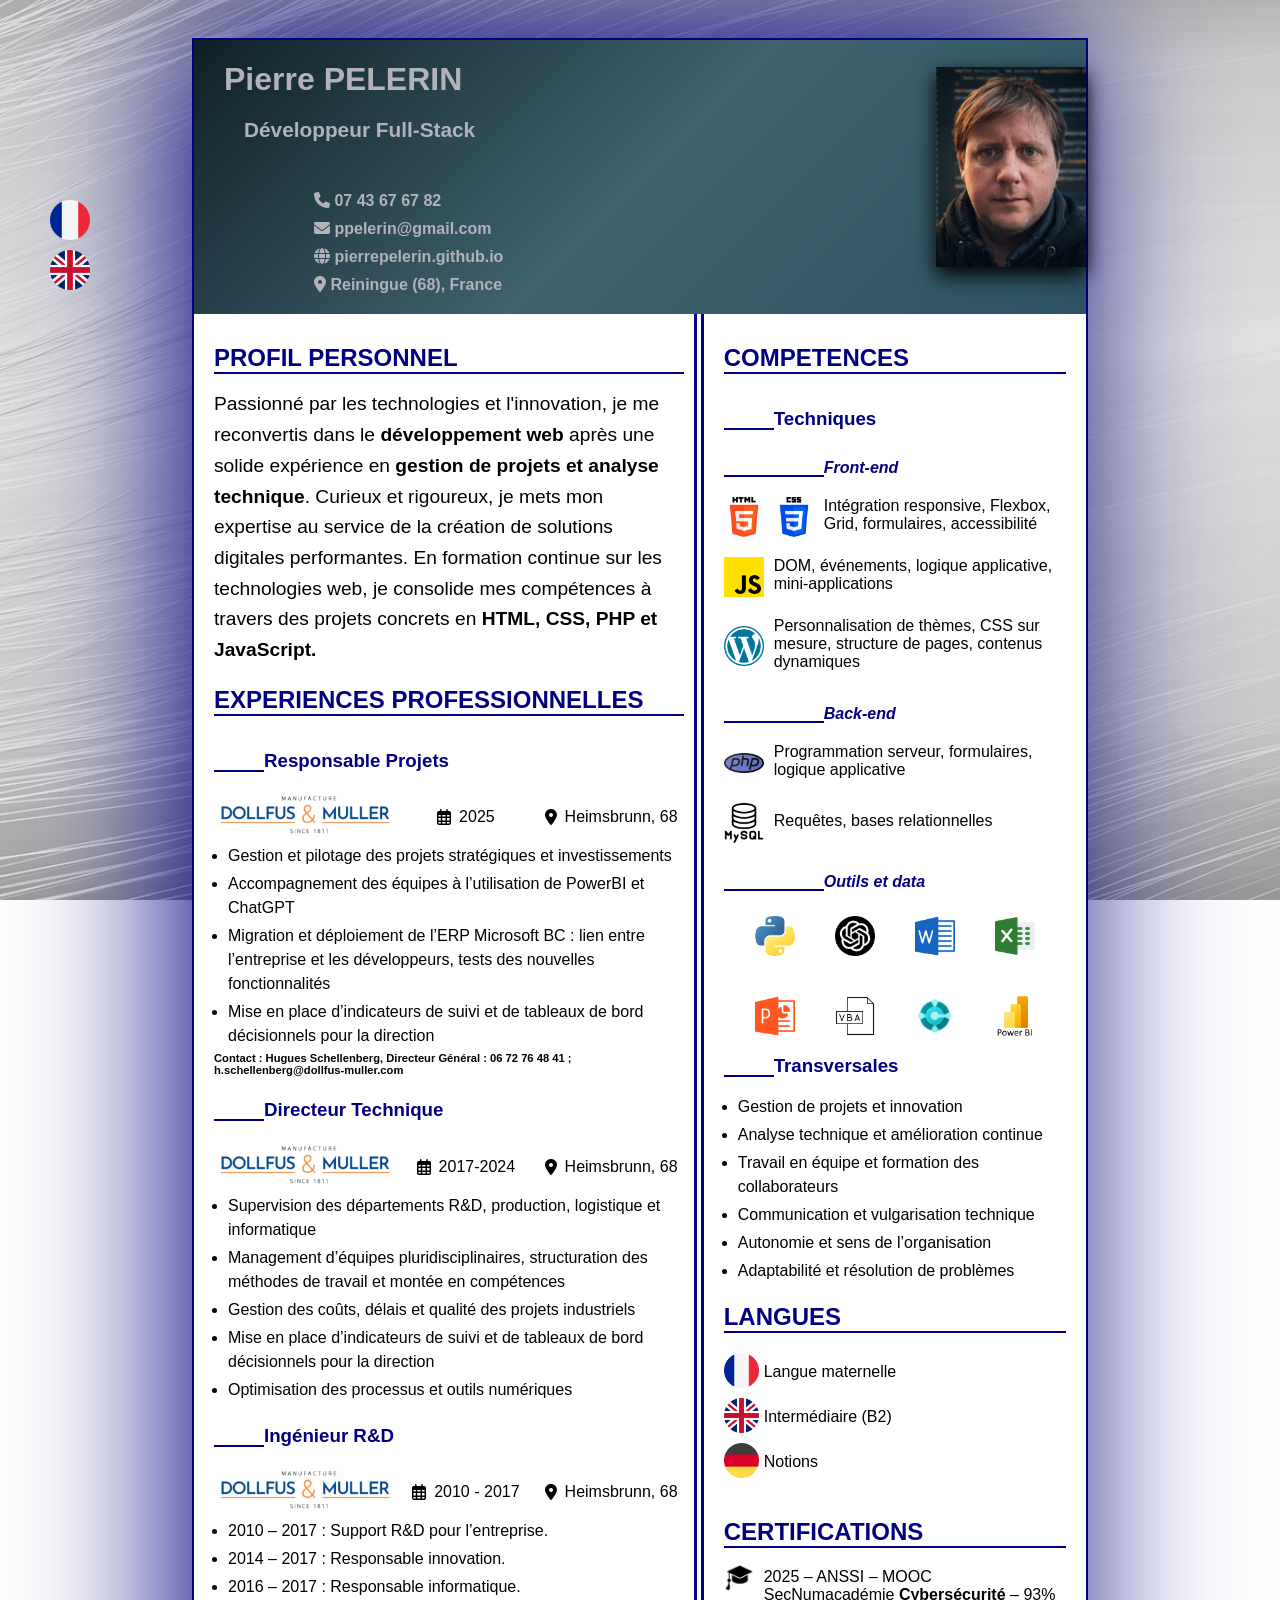
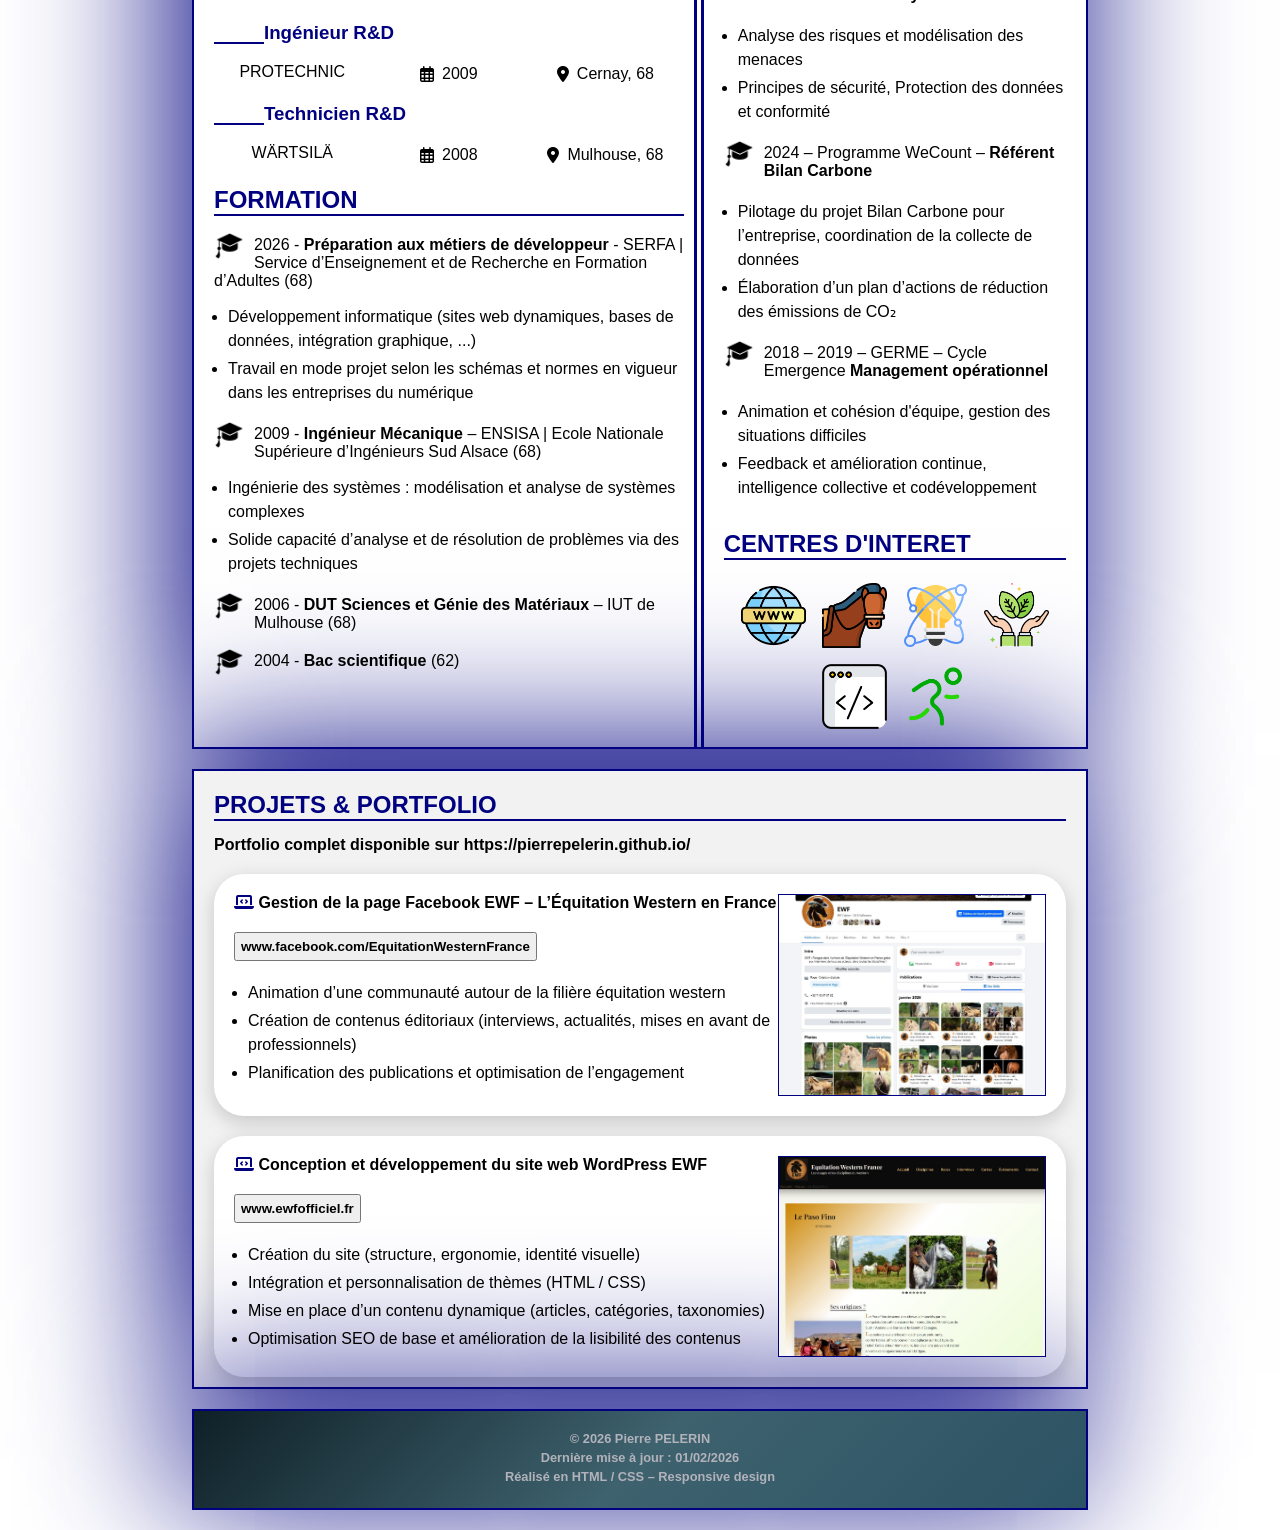
==== cv.html @ 95a8f014 "Modif impression" ====
<!DOCTYPE html>
<html lang="fr">

<head>

	<meta charset="UTF-8">
	<meta name="viewport" content="width=device-width, initial-scale=1.0">
	<title>CV - Pierre PELERIN</title>

    <link rel="stylesheet" href="style_cv.css">

    <link rel="stylesheet" href="https://cdnjs.cloudflare.com/ajax/libs/font-awesome/6.5.0/css/all.min.css"> <!-- Permet d'utiliser les icônes -->

    <!-- Lien vers les polices Google utilisées -->
    <link rel="preconnect" href="https://fonts.googleapis.com">
    <link rel="preconnect" href="https://fonts.gstatic.com" crossorigin>
    <link href="https://fonts.googleapis.com/css2?family=Google+Sans+Code:ital,wght@0,300..800;1,300..800&display=swap" rel="stylesheet">   

</head>

<body>

    <!-- ! Ancres pour les langues -->
    <div id="fr" class="langTarget"></div>
    <div id="en" class="langTarget"></div>

    <!-- ! Français -->
    <div class="fr">
        <div class="topTop">

            <!-- ! Choix de la langue -->
            <a href="#fr" class="btnlangageFR"><img src="icones/france.png" id="francais"></a>
            <a href="#en" class="btnlangageEN"><img src="icones/angleterre.png" id="anglais"></a>
            
            <!-- ! Menu -->
            <nav class="menu">
                <a href="#fr">Accueil</a>
                <a href="#fr-pro">Expériences</a>
                <a href="#fr-formations">Formation</a>
                <a href="#fr-competences">Compétences</a>
                <a href="#fr-projets">PROJETS</a>
            </nav>
        </div>

        <!-- ! "Feuille" CV -->
        <div class="layout"> 

            <!-- ! En-tête -->
            <div class="top"> 
                <div class="textTop">
                    <h1>Pierre PELERIN</h1>
                    <p id="job">Développeur Full-Stack</p>
                    <div class="contactDetails">
                        <div class="col"><i class="fa-solid fa-phone"></i> <a href="tel:+33743676782" class="linkHeader">07 43 67 67 82</a></div>
                        <div class="col"><i class="fa-solid fa-envelope"></i> <a href="mailto:ppelerin@gmail.com" class="linkHeader">ppelerin@gmail.com</a></div>
                        <div class="col"><i class="fa-solid fa-globe"></i> <a href="https://pierrepelerin.github.io/" target="_blank" class="linkHeader">pierrepelerin.github.io</a></div>
                        <div class="col"><i class="fa-solid fa-location-dot"></i> <a href="https://www.google.com/maps?q=65+rue+de+schweighouse+68950+Reiningue" target="_blank" class="linkHeader">Reiningue (68), France</a></div>
                    </div> 
                </div>
                <div class="photo">
                    <img src="images/moi.jpg" width="150" height="200">
                </div>
            </div>

            <!-- ! Profil et expériences -->
            <div class="left">

                <!-- ! Profil personnel -->
                <h2>PROFIL PERSONNEL</h2>
                <p id="intro">Passionné par les technologies et l'innovation, je me reconvertis dans le <b>développement web</b> après une solide expérience en <b>gestion de projets et analyse technique</b>. Curieux et rigoureux, je mets mon expertise au service de la création de solutions digitales performantes. En formation continue sur les technologies web, je consolide mes compétences à travers des projets concrets en <b>HTML, CSS, PHP et JavaScript.</b></p>

                <!-- ! Expériences professionnelles -->
                <h2 id="fr-pro">EXPERIENCES PROFESSIONNELLES</h2>

                <!-- ! Responsable Projets Dollfus -->
                <h3>Responsable Projets</h3>
                <div class="companyInfo">
                    <div><a href="https://www.dollfus-muller.com/fr" target="_blank"><img src="images/logo_dollfus.jpg" class="logo"></a></div>
                    <div><i class="fa-regular fa-calendar-days"></i>2025</div>
                    <div><i class="fa-solid fa-location-dot"></i>Heimsbrunn, 68</div>
                </div>
                <ul>
                    <li>Gestion et pilotage des projets stratégiques et investissements</li>
                    <li>Accompagnement des équipes à l’utilisation de PowerBI et ChatGPT</li>
                    <li>Migration et déploiement de l’ERP Microsoft BC : lien entre l’entreprise et les développeurs, tests des nouvelles fonctionnalités</li>
                    <li>Mise en place d’indicateurs de suivi et de tableaux de bord décisionnels pour la direction</li>
                </ul>
                <p class="contact">Contact : Hugues Schellenberg, Directeur Général : <span class="preventLineBreak"><a href="tel:+33672764841">06 72 76 48 41</a></span> ; <span class="preventLineBreak"><a href="mailto:h.schellenberg@dollfus-muller.com">h.schellenberg@dollfus-muller.com</a></span></p>
                
                <!-- ! Directeur technique Dollfus -->
                <h3>Directeur Technique</h3>
                <div class="companyInfo">
                    <div><a href="https://www.dollfus-muller.com/fr" target="_blank"><img src="images/logo_dollfus.jpg" class="logo"></a></div>
                    <div><i class="fa-regular fa-calendar-days"></i>2017-2024</div>
                    <div><i class="fa-solid fa-location-dot"></i>Heimsbrunn, 68</div>
                </div>
                <ul>
                    <li>Supervision des départements R&D, production, logistique et informatique</li>
                    <li>Management d’équipes pluridisciplinaires, structuration des méthodes de travail et montée en compétences</li>
                    <li>Gestion des coûts, délais et qualité des projets industriels</li>
                    <li>Mise en place d’indicateurs de suivi et de tableaux de bord décisionnels pour la direction</li>
                    <li>Optimisation des processus et outils numériques</li>
                </ul>

                <!-- ! Ingénieur R&D Dollfus -->
                <h3>Ingénieur R&D</h3>
                <div class="companyInfo">
                    <div><a href="https://www.dollfus-muller.com/fr" target="_blank"><img src="images/logo_dollfus.jpg" class="logo"></a></div>
                    <div><i class="fa-regular fa-calendar-days"></i>2010 - 2017</div>
                    <div><i class="fa-solid fa-location-dot"></i>Heimsbrunn, 68</div>
                </div>
                <ul>
                    <li>2010 – 2017 : Support R&D pour l’entreprise.</li>
                    <li>2014 – 2017 : Responsable innovation.</li>
                    <li>2016 – 2017 : Responsable informatique.</li>
                </ul>

                <!-- ! Ingénieur R&D Protechnic -->
                <h3>Ingénieur R&D</h3>
                <div class="companyInfo">
                    <div><a href="https://www.protechnic.fr/fr/" target="_blank"><p>PROTECHNIC</p></a></div>
                    <div><i class="fa-regular fa-calendar-days"></i>2009</div>
                    <div><i class="fa-solid fa-location-dot"></i>Cernay, 68</div>
                </div>

            <!-- ! Technicien R&D Wartsila -->
                <h3>Technicien R&D</h3>
                <div class="companyInfo">
                    <div><a href="https://www.wartsila.com/fra" target="_blank"><p>WÄRTSILÄ</p></a></div>
                    <div><i class="fa-regular fa-calendar-days"></i>2008</div>
                    <div><i class="fa-solid fa-location-dot"></i>Mulhouse, 68</div>
                </div>

                <!-- ! Formation -->
                <h2 id="fr-formations">FORMATION</h2>
                <div class="education">
                    <p><a href="https://www.serfa.fr/" target="_blank"><img src="icones/diplome.png" class="iconEducation">2026 - <b>Préparation aux métiers de développeur</b> - SERFA | Service d’Enseignement et de Recherche en Formation d’Adultes (68)</a></p>
                    <ul>
                        <li>Développement informatique (sites web dynamiques, bases de données, intégration graphique, ...) </li>
                        <li>Travail en mode projet selon les schémas et normes en vigueur dans les entreprises du numérique</li>
                    </ul>
                    <p><a href="https://www.ensisa.uha.fr/formations/ecole-ingenieur-mecanique/" target="_blank"><img src="icones/diplome.png" class="iconEducation">2009 - <b>Ingénieur Mécanique</b> – ENSISA | Ecole Nationale Supérieure d’Ingénieurs Sud Alsace (68)</a></p>
                    <ul>
                        <li>Ingénierie des systèmes : modélisation et analyse de systèmes complexes</li>
                        <li>Solide capacité d’analyse et de résolution de problèmes via des projets techniques</li>
                    </ul>
                    <p><a href="https://www.iutmulhouse.uha.fr/b-u-t-science-et-genie-des-materiaux-sgm/" target="_blank"><img src="icones/diplome.png" class="iconEducation">2006 - <b>DUT Sciences et Génie des Matériaux</b> – IUT de Mulhouse (68)</a></p>
                    <p><a href="https://lamalassise.com/" target="_blank"><img src="icones/diplome.png" class="iconEducation">2004 - <b>Bac scientifique</b> (62)</a></p>
                </div>
            </div>

            <!-- ! Compétences, langues et centres d'intérêt -->
            <div class="right">

                <!-- ! Compétences -->
                <h2 id="fr-competences">COMPETENCES</h2>
                <h3>Techniques</h3><div class="clear"></div>

                <!-- ! Compétences front-end -->
                <h4>Front-end</h4><div class="clear"></div>
                <div class="textSkill"><img src="icones/html.png" class="icon"><img src="icones/css.png" class="icon"> 
                <p>Intégration responsive, Flexbox, Grid, formulaires, accessibilité</p></div>  
                <div class="textSkill"><img src="icones/js.png" class="icon">
                <p>DOM, événements, logique applicative, mini-applications</p></div>
                <div class="textSkill"><img src="icones/wordpress.png" class="icon">
                <p>Personnalisation de thèmes, CSS sur mesure, structure de pages, contenus dynamiques</p></div>

                <!-- ! Compétences back-end -->
                <h4>Back-end</h4> <div class="clear"></div>
                <div class="textSkill"><img src="icones/php.png" class="icon">
                <p>Programmation serveur, formulaires, logique applicative</p></div>
                <div class="textSkill"><img src="icones/mysql.png" class="icon">
                <p>Requêtes, bases relationnelles</p></div>

                <!-- ! Outils divers -->
                <h4>Outils et data</h4><div class="clear"></div>
                <div class="iconsTools"><img src="icones/python.png" class="icon">
                    <img src="icones/chatgpt.png" class="icon">
                    <img src="icones/word.png" class="icon">
                    <img src="icones/excel.png" class="icon">
                    <img src="icones/powerpoint.png" class="icon">
                    <img src="icones/vba.png" class="icon">
                    <img src="icones/bc.png" class="icon">
                    <img src="icones/powerbi.png" class="icon">
                </div>
                <div class="clear"></div>
                
                <!-- ! Compétences transversales -->
                <h3>Transversales</h3>
                <ul>
                    <li>Gestion de projets et innovation</li>
                    <li>Analyse technique et amélioration continue</li>
                    <li>Travail en équipe et formation des collaborateurs</li>
                    <li>Communication et vulgarisation technique</li>
                    <li>Autonomie et sens de l’organisation</li>
                    <li>Adaptabilité et résolution de problèmes</li>
                </ul>

                <!-- !  Langues -->
                <h2>LANGUES</h2>
                <div class="langage">
                    <img src="icones/france.png" class="iconCountry"><p>Langue maternelle</p><div class="clear"></div>
                    <p><img src="icones/angleterre.png" class="iconCountry"> Intermédiaire (B2)</p><div class="clear"></div>
                    <p><img src="icones/allemagne.png" class="iconCountry"> Notions</p><div class="clear"></div>
                </div>

                <!-- ! Certifications -->
                <h2>CERTIFICATIONS</h2>
                <div class="certifications">
                    <p><a href="https://cyber.gouv.fr/offre-de-service/formations-entrainement-et-decouverte-des-metiers/formations/formations-delivrees-par-lanssi/mooc-secnumacademie/" target="_blank"><img src="icones/diplome.png" class="iconEducation">2025 – ANSSI – MOOC SecNumacadémie <b>Cybersécurité</b> – 93%</a>
                    <ul>
                        <li>Analyse des risques et modélisation des menaces</li>
                        <li>Principes de sécurité, Protection des données et conformité</li>
                    </ul></p>
                    <p><a href="https://www.wecount.io/" target="_blank"><img src="icones/diplome.png" class="iconEducation">2024 – Programme WeCount – <b>Référent Bilan Carbone</b></a>
                    <ul>
                        <li>Pilotage du projet Bilan Carbone pour l’entreprise, coordination de la collecte de données</li>
                        <li>Élaboration d’un plan d’actions de réduction des émissions de CO₂</li>
                    </ul></p>                 
                    
                    <p><a href="https://www.germe.com/nos-formations-en-management/cycle-emergence-manager-de-proximite?utm_source=google&utm_medium=cpc&utm_campaign=-22-_-_management_-_typologies&utm_content=Dsa_-_cycle_emergence&utm_term=&gad_source=1&gad_campaignid=17558854989&gbraid=0AAAAADNop726ND39jrSLTIoohE_UCcAc8&gclid=Cj0KCQiA7fbLBhDJARIsAOAqhse6pZpru54jqF_IWK2cTWcw3ftAfk1Pts5GRgHPr5Sj6Mf6S9fUVjsaAqLrEALw_wcB" target="_blank"><img src="icones/diplome.png" class="iconEducation">2018 – 2019 – GERME – Cycle Emergence <b>Management opérationnel</b></a>
                    <ul>
                        <li>Animation et cohésion d'équipe, gestion des situations difficiles</li>
                        <li>Feedback et amélioration continue, intelligence collective et codéveloppement</li>
                    </ul></p>
                </div>

                <!-- ! Centres d'intérêt -->
                <h2>CENTRES D'INTERET</h2>
                <div class="interests">
                    <img src="loisirs/internet.png" class="hobbies"><img src="loisirs/cheval.png" class="hobbies"><img src="loisirs/innovation.png" class="hobbies"><img src="loisirs/nature.png" class="hobbies"><img src="loisirs/code.png" class="hobbies"><img src="loisirs/course.png" class="hobbies">
                </div>
            </div>
        </div>
        <div class="layoutBottom">

        <!-- ! Projets -->
            <div class="projects" id="fr-projets">
                <h2>PROJETS & PORTFOLIO</h2>
                <p>Portfolio complet disponible sur <a href="https://pierrepelerin.github.io/" target="_blank">https://pierrepelerin.github.io/</a></p>

                <!-- ! Projet EWF Facebook -->
                <div class="cardProject">
                    <div>
                        <p><i class="fa-solid fa-laptop-code"></i> Gestion de la page Facebook EWF – L’Équitation Western en France</p>
                        <p class="linkProject"><a href="https://www.facebook.com/EquitationWesternFrance" target="_blank"><button class="buttonProject">www.facebook.com/EquitationWesternFrance</button></a></p>
                        <ul>
                            <li class="listProjects">Animation d’une communauté autour de la filière équitation western</li>
                            <li class="listProjects">Création de contenus éditoriaux (interviews, actualités, mises en avant de professionnels)</li>
                            <li class="listProjects">Planification des publications et optimisation de l’engagement</li>
                        </ul>
                    </div>
                    <img class="imageProject" src="projets/ewffb.jpg">
                </div>

                <!-- ! Projet EWF Wordpress -->
                <div class="cardProject">
                    <div>
                        <p><i class="fa-solid fa-laptop-code"></i> Conception et développement du site web WordPress EWF</p>
                        <p class="linkProject"><a href="https://www.ewfofficiel.fr" target="_blank"><button class="buttonProject">www.ewfofficiel.fr</button></a></p>
                        <ul>
                            <li class="listProjects">Création du site (structure, ergonomie, identité visuelle)</li>
                            <li class="listProjects">Intégration et personnalisation de thèmes (HTML / CSS)</li>
                            <li class="listProjects">Mise en place d’un contenu dynamique (articles, catégories, taxonomies)</li>
                            <li class="listProjects">Optimisation SEO de base et amélioration de la lisibilité des contenus</li>
                        </ul>
                    </div>
                    <img class="imageProject" src="projets/ewf.jpg">
                </div>
            </div>
        </div>
        
        <!-- ! Pied de page-->
        <div class="layoutCopy">
            <p>© 2026 <a href="mailto:ppelerin@gmail.com" class="linkHeader">Pierre PELERIN</a></p>
            <p>Dernière mise à jour : 01/02/2026</p>
            <p>Réalisé en HTML / CSS – Responsive design</p>
        </div>
    </div>

    <!-- ! Anglais -->
    <div class="en">
        <div class="topTop">
            <a href="#fr" class="btnlangageFR"><img src="icones/france.png" id="francais"></a>
            <a href="#en" class="btnlangageEN"><img src="icones/angleterre.png" id="anglais"></a>

            <!-- ! Menu -->
            <nav class="menu">

                <a href="#en">Home</a>
                <a href="#en-pro">Experience</a>
                <a href="#en-formations">Education</a>
                <a href="#en-competences">Skills</a>
                <a href="#en-projets">PROJECTS</a>
            </nav>
        </div>
        <div class="layout"> <!-- "Feuille" CV -->

            <!-- ! En-tête -->
            <div class="top"> 
                <div class="textTop">
                    <h1>Pierre PELERIN</h1>
                    <p id="job">Full-stack Developer</p>
                    <div class="contactDetails">
                        <div class="col"><i class="fa-solid fa-phone"></i> <a href="tel:+33743676782" class="linkHeader">+33 7 43 67 67 82</a></div>
                        <div class="col"><i class="fa-solid fa-envelope"></i> <a href="mailto:ppelerin@gmail.com" class="linkHeader">ppelerin@gmail.com</a></div>
                        <div class="col"><i class="fa-solid fa-globe"></i> <a href="https://pierrepelerin.github.io/" target="_blank" class="linkHeader">pierrepelerin.github.io</a></div>
                        <div class="col"><i class="fa-solid fa-location-dot"></i> <a href="https://www.google.com/maps?q=65+rue+de+schweighouse+68950+Reiningue" target="_blank" class="linkHeader">Reiningue (68), France</a></div>
                    </div> 
                </div>
                <div class="photo">
                    <img src="images/moi.jpg" width="150" height="200">
                </div>
            </div>

            <!-- ! Profil et expériences -->
            <div class="left">

                <!-- ! Profil personnel -->
                <h2>PERSONAL PROFILE</h2>
                <p id="intro">Passionate about technology and innovation, I am currently transitioning into <b>web development</b> after a solid background in <b>project management and technical analysis</b>. Curious and detail-oriented, I apply my expertise to designing efficient digital solutions. Through continuous training in web technologies, I am strengthening my skills with hands-on projects in <b>HTML, CSS, PHP, and JavaScript.</b></p>

                <!-- ! Expériences professionnelles -->
                <h2 id="en-pro">PROFESSIONAL EXPERIENCE</h2>

                <!-- ! Responsable Projets Dollfus -->
                <h3>Project Manager</h3>
                <div class="companyInfo">
                    <div><a href="https://www.dollfus-muller.com/fr" target="_blank"><img src="images/logo_dollfus.jpg" class="logo"></a></div>
                    <div><i class="fa-regular fa-calendar-days"></i>2025</div>
                    <div><i class="fa-solid fa-location-dot"></i>Heimsbrunn, 68</div>
                </div>
                <ul>
                    <li>Management and coordination of strategic projects and investments</li>
                    <li>Support for teams in the use of PowerBI and ChatGPT</li>
                    <li>Migration and deployment of Microsoft Business Central ERP: interface between the company and developers, testing of new features</li>
                    <li>Implementation of performance indicators and decision-making dashboards for top management</li>
                </ul>
                <p class="contact">Contact: Hugues Schellenberg, CEO : <span class="preventLineBreak"><a href="tel:+33672764841">+ 33 6 72 76 48 41</a></span> ; <span class="preventLineBreak"><a href="mailto:h.schellenberg@dollfus-muller.com">h.schellenberg@dollfus-muller.com</a></span></p>
                
                <!-- ! Directeur technique Dollfus -->
                <h3>Technical Director</h3>
                <div class="companyInfo">
                    <div><a href="https://www.dollfus-muller.com/fr" target="_blank"><img src="images/logo_dollfus.jpg" class="logo"></a></div>
                    <div><i class="fa-regular fa-calendar-days"></i>2017-2024</div>
                    <div><i class="fa-solid fa-location-dot"></i>Heimsbrunn, 68</div>
                </div>
                <ul>
                    <li>Supervision of R&D, production, logistics, and IT departments</li>
                    <li>Leadership of multidisciplinary teams, structuring workflows and skills development</li>
                    <li>Management of costs, timelines, and quality in industrial projects.</li>
                    <li>Design of performance indicators and executive dashboards</li>
                    <li>Optimization of processes and digital tools</li>
                </ul>

                <!-- ! Ingénieur R&D Dollfus -->
                <h3>R&D Engineer</h3>
                <div class="companyInfo">
                    <div><a href="https://www.dollfus-muller.com/fr" target="_blank"><img src="images/logo_dollfus.jpg" class="logo"></a></div>
                    <div><i class="fa-regular fa-calendar-days"></i>2010 - 2017</div>
                    <div><i class="fa-solid fa-location-dot"></i>Heimsbrunn, 68</div>
                </div>
                <ul>
                    <li>2010 – 2017 : R&D support for the company</li>
                    <li>2014 – 2017 : Innovation Manager (2014–2017)</li>
                    <li>2016 – 2017 : IT Manager (2016–2017)</li>
                </ul>

                <!-- ! Ingénieur R&D Protechnic -->
                <h3>R&D Engineer</h3>
                <div class="companyInfo">
                    <div><a href="https://www.protechnic.fr/fr/" target="_blank"><p>PROTECHNIC</p></a></div>
                    <div><i class="fa-regular fa-calendar-days"></i>2009</div>
                    <div><i class="fa-solid fa-location-dot"></i>Cernay, 68</div>
                </div>

                <!-- ! Technicien R&D Wartsila -->
                <h3>R&D Technician</h3>
                <div class="companyInfo">
                    <div><a href="https://www.wartsila.com/fra" target="_blank"><p>WÄRTSILÄ</p></a></div>
                    <div><i class="fa-regular fa-calendar-days"></i>2008</div>
                    <div><i class="fa-solid fa-location-dot"></i>Mulhouse, 68</div>
                </div>

                <!-- ! Formation -->
                <h2 id="en-formations">EDUCATION</h2>
                <div class="education">
                    <p><a href="https://www.serfa.fr/" target="_blank"><img src="icones/diplome.png" class="iconEducation">2026 - <b>Web Developer Career Preparation</b> - SERFA | Service d’Enseignement et de Recherche en Formation d’Adultes (68)</a></p>
                    <ul>
                        <li>Software development: dynamic websites, databases, UI integration</li>
                        <li>Project-based work following industry standards and methodologies</li>
                    </ul>
                    <p><a href="https://www.ensisa.uha.fr/formations/ecole-ingenieur-mecanique/" target="_blank"><img src="icones/diplome.png" class="iconEducation">2009 - <b>Master’s Degree in Mechanical Engineering</b> – ENSISA | Ecole Nationale Supérieure d’Ingénieurs Sud Alsace (68)</a></p>
                    <ul>
                        <li>Systems engineering: modeling and analysis of complex systems</li>
                        <li>Strong analytical and problem-solving skills through technical projects</li>
                    </ul>
                    <p><a href="https://www.iutmulhouse.uha.fr/b-u-t-science-et-genie-des-materiaux-sgm/" target="_blank"><img src="icones/diplome.png" class="iconEducation">2006 - <b>DUT in Materials Science and Engineering</b> – IUT de Mulhouse (68)</a></p>
                    <p><a href="https://lamalassise.com/" target="_blank"><img src="icones/diplome.png" class="iconEducation">2004 - <b>Scientific Baccalaureate</b> (62)</a></p>
                </div>
            </div>

            <!-- ! Compétences, langues et centres d'intérêt -->
            <div class="right">

                <!-- ! Compétences -->
                <h2 id="en-competences">SKILLS</h2>
                <h3>Technical Skills</h3><div class="clear"></div>

                <!-- ! Compétences front-end -->
                <h4>Front-end</h4><div class="clear"></div>
                <div class="textSkill"><img src="icones/html.png" class="icon"><img src="icones/css.png" class="icon"> 
                <p>Responsive integration, Flexbox, Grid, forms, accessibility</p></div>  
                <div class="textSkill"><img src="icones/js.png" class="icon">
                <p>DOM manipulation, events, application logic, mini apps</p></div>
                <div class="textSkill"><img src="icones/wordpress.png" class="icon">
                <p>Theme customization, custom CSS, page structure, dynamic content</p></div>

                <!-- ! Compétences back-end -->
                <h4>Back-end</h4> <div class="clear"></div>
                <div class="textSkill"><img src="icones/php.png" class="icon">
                <p>Server-side programming, forms, business logic</p></div>
                <div class="textSkill"><img src="icones/mysql.png" class="icon">
                <p>SQL queries, relational databases</p></div>

                <!-- ! Outils divers -->
                <h4>Tools & Data</h4><div class="clear"></div>
                <div class="iconsTools"><img src="icones/python.png" class="icon">
                    <img src="icones/chatgpt.png" class="icon">
                    <img src="icones/word.png" class="icon">
                    <img src="icones/excel.png" class="icon">
                    <img src="icones/powerpoint.png" class="icon">
                    <img src="icones/vba.png" class="icon">
                    <img src="icones/bc.png" class="icon">
                    <img src="icones/powerbi.png" class="icon">
                </div>
                <div class="clear"></div>
                
                <!-- ! Compétences transversales -->
                <h3>Soft Skills</h3>
                <ul>
                    <li>Project management & innovation</li>
                    <li>Technical analysis & continuous improvement</li>
                    <li>Teamwork & knowledge sharing</li>
                    <li>Communication & technical popularization</li>
                    <li>Autonomy & organizational skills</li>
                    <li>Adaptability & problem-solving</li>
                </ul>

                <!-- !  Langues -->
                <h2>LANGUAGES</h2>
                <div class="langage">
                    <img src="icones/france.png" class="iconCountry"><p> Native</p><div class="clear"></div>
                    <p><img src="icones/angleterre.png" class="iconCountry"> Intermediate (B2)</p><div class="clear"></div>
                    <p><img src="icones/allemagne.png" class="iconCountry"> Basic</p><div class="clear"></div>
                </div>

                <!-- ! Certifications -->
                <h2>CERTIFICATIONS</h2>
                <div class="certifications">
                    <p><a href="https://cyber.gouv.fr/offre-de-service/formations-entrainement-et-decouverte-des-metiers/formations/formations-delivrees-par-lanssi/mooc-secnumacademie/" target="_blank"><img src="icones/diplome.png" class="iconEducation">2025 – ANSSI – MOOC SecNumacadémie <b>Cybersécurity</b> – 93%</a>
                    <ul>
                        <li>Risk analysis and threat modeling</li>
                        <li>Security principles, data protection and compliance</li>
                    </ul></p>
                    <p><a href="https://www.wecount.io/" target="_blank"><img src="icones/diplome.png" class="iconEducation">2024 – WeCount Program – <b>Carbon Footprint Officer</b></a>
                    <ul>
                        <li>Management of the company’s carbon footprint project, coordination of data collection</li>
                        <li>Development of a CO₂ reduction action plan</li>
                    </ul></p>                              
                    <p><a href="https://www.germe.com/nos-formations-en-management/cycle-emergence-manager-de-proximite?utm_source=google&utm_medium=cpc&utm_campaign=-22-_-_management_-_typologies&utm_content=Dsa_-_cycle_emergence&utm_term=&gad_source=1&gad_campaignid=17558854989&gbraid=0AAAAADNop726ND39jrSLTIoohE_UCcAc8&gclid=Cj0KCQiA7fbLBhDJARIsAOAqhse6pZpru54jqF_IWK2cTWcw3ftAfk1Pts5GRgHPr5Sj6Mf6S9fUVjsaAqLrEALw_wcB" target="_blank"><img src="icones/diplome.png" class="iconEducation">2018 – 2019 – GERME – Cycle Emergence <b>Operational Management Program</b></a>
                    <ul>
                        <li>Team leadership and cohesion, managing difficult situations</li>
                        <li>Feedback culture and continuous improvement</li>
                    </ul></p>
                </div>

                <!-- ! Centres d'intérêt -->
                <h2>INTERESTS</h2>
                <div class="interests">
                    <img src="loisirs/internet.png" class="hobbies"><img src="loisirs/cheval.png" class="hobbies"><img src="loisirs/innovation.png" class="hobbies"><img src="loisirs/nature.png" class="hobbies"><img src="loisirs/code.png" class="hobbies"><img src="loisirs/course.png" class="hobbies">
                </div>
            </div>
        </div>

        <div class="layoutBottom">

        <!-- ! Projets -->
            <div class="projects">
                <h2 id="en-projets">PROJECTS & PORTFOLIO</h2>
                <p>Full portfolio available at: <a href="https://pierrepelerin.github.io/" target="_blank">https://pierrepelerin.github.io/</a></p>

                <!-- ! Projet EWF Facebook -->
                <div class="cardProject">
                    <div>
                        <p><i class="fa-solid fa-laptop-code"></i> EWF – Équitation Western France (Facebook page)</p>
                        <p class="linkProject"><a href="https://www.facebook.com/EquitationWesternFrance" target="_blank"><button class="buttonProject">www.facebook.com/EquitationWesternFrance</button></a></p>
                        <ul>
                            <li class="listProjects">Community management in the western riding sector</li>
                            <li class="listProjects">Editorial content creation (interviews, news, professional spotlights)</li>
                            <li class="listProjects">Content planning and engagement optimization</li>
                        </ul>
                    </div>
                    <img class="imageProject" src="projets/ewffb.jpg">
                </div>

                <!-- ! Projet EWF Wordpress -->
                <div class="cardProject">
                    <div>
                        <p><i class="fa-solid fa-laptop-code"></i> EWF WordPress Website</p>
                        <p class="linkProject"><a href="https://www.ewfofficiel.fr" target="_blank"><button class="buttonProject">www.ewfofficiel.fr</button></a></p>
                        <ul>
                            <li class="listProjects">Website design (structure, UX, visual identity)</li>
                            <li class="listProjects">Theme integration and customization (HTML / CSS)</li>
                            <li class="listProjects">Dynamic content management (posts, categories, taxonomies)</li>
                            <li class="listProjects">Basic SEO optimization and content readability improvements</li>
                        </ul>
                    </div>
                    <img class="imageProject" src="projets/ewf.jpg">
                </div>
            </div>
        </div>
        
        <!-- ! Pied de page-->
        <div class="layoutCopy">
            <p>© 2026 <a href="mailto:ppelerin@gmail.com" class="linkHeader">Pierre PELERIN</a></p>
            <p>Last update: 01/02/2026</p>
            <p>Built with HTML / CSS – Responsive design</p>
        </div>
    </div>

</body>

</html>
---- style_cv.css ----
/* ! Choix de la langue */

/* Enlève l'effet de focus (caret/outline) sur les boutons drapeaux */
.btnlangageFR, .btnlangageEN {
	display: inline-block;
	text-decoration: none;
}

.btnlangageFR:focus, .btnlangageEN:focus, .btnlangageFR:focus-visible, .btnlangageEN:focus-visible {
	outline: none;
}

/* Empêche le caret de texte (utile sur certains navigateurs) */
.btnlangageFR, .btnlangageEN {
	caret-color: transparent;
}

/* par défaut */
.fr { display:block; }
.en { display:none; }

/* si on cible #en (drapeau) -> anglais */
body:has(#en:target) .en { display:block; }
body:has(#en:target) .fr { display:none; }

/* si on cible une section anglaise -> anglais (menu Skills etc.) */
body:has(#en-pro:target) .en,
body:has(#en-formations:target) .en,
body:has(#en-competences:target) .en,
body:has(#en-projets:target) .en { display:block; }

body:has(#en-pro:target) .fr,
body:has(#en-formations:target) .fr,
body:has(#en-competences:target) .fr,
body:has(#en-projets:target) .fr { display:none; }

/* si on veut forcer français quand on cible une section FR */
body:has(#fr:target) .fr { display:block; }
body:has(#fr:target) .en { display:none; }
body:has(#fr-pro:target) .fr,
body:has(#fr-formations:target) .fr,
body:has(#fr-competences:target) .fr,
body:has(#fr-projets:target) .fr { display:block; }

body:has(#fr-pro:target) .en,
body:has(#fr-formations:target) .en,
body:has(#fr-competences:target) .en,
body:has(#fr-projets:target) .en { display:none; }

#francais{
	height: 40px;
	position: fixed;
	top: 200px;
	left: 50px;
}

#anglais{
	height: 40px;
	position: fixed;
	top: 250px;
	left: 50px;
}

@media (max-width: 970px) {
	#francais{
		top: 50px;
		left: 5px;
	}
}

@media (max-width: 970px) {
	#anglais{
		top: 100px;
		left: 5px;
	}
}

@media (max-width: 880px) {
	#francais{
		position: static;
		margin: 10px 0 10px 10px;
		gap: 10px;
	}
}

@media (max-width: 880px) {
	#anglais{
		position: static;
		margin: 10px;
		gap: 20px;
	}
}

/* ! Eléments généraux */

*, *::before, *::after {
  box-sizing: border-box;
}

html, body {
  width: 100%;
  overflow-x: hidden; /* Evite la barre de défilement horizontale si besoin */
}

@media (max-width: 768px) {
	.topTop{
		height: 110px !important;
		display: block;
		position: fixed;
		left: 0;
		right: 0;      /* au lieu de width:100% */
		width: auto;   /* évite les 100% qui débordent */
		margin: 0;
		top: 0;
		background-color: rgb(103, 103, 103);
		margin: 0;
		z-index: 10;
	}
}

[id] {
  scroll-margin-top: 100px;
    caret-color: transparent;
}

.langTarget{
  scroll-margin-top: 100px; /* ajuste à la hauteur de #topTop */
}

/* ! Body */

body {
	font-family: Arial, Helvetica, sans-serif;
	background-image: url("images/fond2.png");
	background-attachment: fixed;
	margin: 0;
	background-size: cover; /* Adapte l’image à la taille de l’écran */
	background-position: center; /* Centre l’image */
	background-repeat: no-repeat; /* Evite la répétition de l'image si l'affichage est très grand */
	font-size: 1em;
}

@media (max-width: 768px) {
	body {
		padding: 0px;
		margin: 0px;
		/* padding-top: 60px; */
		 margin-top: 60px; 
		 background-image: none;
	}
}

/* ! Elements généraux */

/* Prénom Nom */
h1 {
	color: rgb(178, 178, 187);
	margin-left: 30px;
	margin-bottom: 20px;
	font-weight: bold;
}

/* Titres des catégories */
h2 {
    color:navy;
    border-bottom: solid 2px navy;
    margin: 20px 0 15px 0;
}

@media (max-width: 768px) {
	h2 {
		margin-top: 0;
		padding-top: 20px;
	}
}

/* Intitulé des expériences professionnelles et sous-titres des compétences */
h3 {
	margin-left: 50px;
	color: navy;
	position: relative;
	display: inline-block;
}

h3::after { /* Ligne à gauche du titre */
	content: "";
	position: absolute;
	left: -50px;
	bottom: 0px;
	width: 50px; 
	height: 2px;
	background-color: navy;
}

@media (max-width: 768px) {
	h3 {
		font-size: 1.3em;
	}
}

/* Détail des compétences */
h4 {
	font-weight: bold;
	position: relative;
	display: inline-block;
	color: navy;
	font-style: italic;
	margin: 10px 0 10px 100px;
}

h4::after { /* Ligne à gauche du titre */
	content: "";
	position: absolute;
	left: -100px;
	bottom: 0px;
	width: 100px;
	height: 2px;
	background-color: navy;
}

@media (max-width: 768px) {
	h4 {
		font-size: 1.5em;
	}
}

/* Divers */
a {
	color: black;
	text-decoration: none; 
}

a:hover {
	color: rgb(158, 179, 41);          
	text-decoration: underline;
}

p, li { 
	margin: 0 0 4px 0 !important;
}

ul {
	margin: 0 !important; padding-left: 14px !important;
}

li{
  line-height: 1.5;
}

/* ! "Feuille" CV */
.layout { 
	width: 70%;
	max-width: 1000px;
	min-width: 750px;
	margin: 20px auto 20px auto; /* Permet de centrer la feuille */
	display: grid;
	grid-template-columns: 4fr 3fr;
	grid-template-rows: auto 1fr auto auto;
	grid-template-areas:
		"top top"
		"left  right"
		"projects projects"
		"bottom bottom";
	gap: 0px;
	height: 100%;
	background-color: white;
	border: 2px solid navy;
	box-shadow: -15px -15px 150px navy; /* Ombre */
}

@media (max-width: 768px) {
	.layout{ /* Affichage en colonne sur toute la largeur */
		width: 100%;
		min-width: 0;
		grid-template-columns: 1fr;
		grid-template-rows: auto auto auto auto auto;
		grid-template-areas:
			"top"
			"left"
			"right"
			"projects"
			"bottom";
		border: none;
		padding: 0;
		margin: 0;
	}
}

/* ! Zone en-tête (coordonnées + photo) */
.top {
	grid-area: top;
	background: linear-gradient(135deg, #0f2027, #3e626e, #2c5364); /* Dégradé gris en fond */
	color: rgb(178, 178, 187);
	display: flex;         
	align-items: center;
	gap: 0px;
	padding-bottom: 20px;
}

@media (max-width: 768px) {
	.top{
		margin: 50px 0 0 0;
	}

}

/* ! Titre + coordonnées */
.textTop {
	flex:1; /* Prend tout l'espace disponible */
}

/* ! Métier */
#job {
	color: rgb(178, 178, 187);
	font-weight: bold;
	padding-left: 50px;
	font-size: 1.3em;
}

@media (max-width: 768px) {
	#job {
		padding-left: 10px;
	}
}

/* ! Coordonnées */
.contactDetails {
	display: flex;
	justify-content: space-between;
	margin : 50px 30px 0 20px;
	flex: 1;
}

@media(max-width: 768px) {
	.contactDetails {
		margin : 50px 10px 0 10px;
		flex: 1;
	}
}

@media (max-width: 1350px) {
	.contactDetails {
		flex-direction:column;
		gap: 10px;
		align-items: left;
	}
}

/* ! Colonnes des coordonnées */
.col {
	font-weight: bold;
	text-align: center;
}

@media (max-width: 1350px) {
	.col {
		text-align: left;
		margin-left: 100px;
	}
}

@media (max-width: 600px) {
	.col {
		margin-left: 10px;
	}
}

/* ! Liens des coordonnées de l'en-tête */
a.linkHeader {
  color: rgb(178, 178, 187);

}

a.linkHeader:hover {
  color: rgb(158, 179, 41);          
}

/* ! Photo de présentation */
.photo {
	width: 150px;
	flex-shrink: 0; /* Empêche la photo de rétrécir même si le conteneur n'a plus assez de place */
	box-shadow: 0 8px 20px rgba(0, 0, 0, 1);
	height: 200px;
}

/* ! Profil personnel et expériences professionnelles */
.left {
	grid-area: left;
	margin-left: 10px;
	padding: 10px;
	border-right: double 10px navy;
}

@media (max-width: 768px) {
	.left {
		border: none;
	}
}

/* ! Paragraphe d'introduction */
#intro {
	font-size: 1.2em;
	line-height: 1.6;
}

@media (max-width: 768px) {
	#intro{
		font-size: 1.2em !important;
	}
}

/* ! Informations sur l'entreprisee */
.companyInfo {
	display: flex;
	gap: 0px;
	width: 100%;
}

/* ! Différents éléments des infos de l'entreprise */
.companyInfo > div {
	display: flex;
	flex: 1;
	justify-content: center;
	align-items: center;
	gap: 8px;
}

/* ! Logo de l'entreprise */
.logo {
	max-width: 200px;
	max-height: 50px;
}

/* ! Personne à contacter de l'entreprise */
.contact {
	font-size: 0.7em;
	font-weight: bold;
}

/* ! Empêche le retour à la ligne automatique */
.preventLineBreak {
	white-space: nowrap;
}

/* ! Formation */

.education {
	margin-top: 20px !important;
}

.education p {
	margin-bottom: 20px !important;
}

/* ! Icônes pour les formations */
.iconEducation {
	height: 30px;
	float: left;
	margin-right: 10px;
	margin-top: -5px;
}

.education ul {
	margin-top: -5px !important;
	margin-bottom: 20px !important;
}

/* ! Compétences, langues et centres d'intérêt */
.right {
	grid-area: right;
	padding: 10px;
	margin-right: 10px;
	margin-left: 10px;
}

/* ! Passe en dessous des float (right et left) */
.clear {
	clear: both;
}

/* ! Icônes et commentaires des compétences */
.textSkill {
	margin-top: 10px;
	display: flex;
	align-items: center;
	gap: 10px;
	margin-bottom: 20px;
}

@media (max-width:768px) {
	.textSkill {
		font-size: 1.2em;
	}
}

/* ! Icônes des outils techniques */
.icon {
	height: 40px;
}

 /* ! Icônes des outils, en "vrac" */
.iconsTools {
	width: 100%;
	display: flex;
	justify-content: center;
	flex-wrap: wrap;
	gap: 40px;
	margin-top: 15px;
} 

/* ! Bloc langues */
.langage {
	margin-top: 30px;
}

/* ! Icônes des pays pour les langues */
.iconCountry {
	height: 35px;
	float: left;
	margin: -10px 5px 20px 0px;
}

/* ! Certifications */
.certifications p {
	margin-bottom: 20px !important;
}

.certifications li {
	margin-bottom: -51px;
}

.certifications {
	margin-top: 20px !important;
	margin-bottom: 30px !important;
}

/* ! Centres d'intérêt */
.interests {
	display: flex;
	justify-content: center;
	flex-wrap: wrap;
}

/* ! Icônes des loisirs */
.hobbies {
	height: 65px;
	margin: 10px 10px 10px 10px;
	gap: 10px;
	display: inline-block;
	margin: 8px;
}

@media (max-width: 768px) {
	.hobbies {
		height: 80px;
	}
}

/* ! Layout Projets */
.layoutBottom { 
	width: 70%;
	max-width: 1000px;
	min-width: 750px;
	margin: 0 auto 0 auto; /* Permet de centrer la feuille */
	gap: 0px;
	height: 100%;
	background-color: #F2F2F2;
	border: 2px solid navy;
	box-shadow: -15px -15px 150px navy; /* Ombre */

}

@media (max-width: 768px) {
	.layoutBottom{ 
		width: 100% !important;
		min-width: 0;
		padding: 0px;
		margin: 0px;
		border: none;
	}
}

/* ! Détail des projets */
.projects {
	grid-area: projects;
	background: #f2f2f2;
	font-weight: bold;
	padding : 0 0 0 20px;
	padding: 0px 20px 10px 20px !important;
}

/* ! Carte projet */
.cardProject {
	display: flex;
	align-items: flex-start;
	background: #ffffff;
	padding: 20px;
	margin-top: 20px;
	border-radius: 30px;
	box-shadow: 0 6px 20px rgba(0,0,0,0.18);
}

@media (max-width: 768px) {
	.cardProject{ 
		display: block;
		background: #ffffff;
		padding: 20px;
		margin-top: 20px;
		border-radius: 30px;
		box-shadow: 0 6px 20px rgba(0,0,0,0.18);
	}
}

.cardProject p {
	margin-bottom: 20px !important;
}

/* ! Boutons vers les liens */
.buttonProject {
	padding: 5px;
	font-weight: bold;
}

/* ! Icône ordinateur */
.fa-laptop-code{
    color: navy;
}

/* ! Lien vers un projet */
.linkProject {
	margin: 0 0 0 50px;
	font-style: italic;
}

/* ! Liste des détail du projet */
.listProjects {
	font-weight: lighter;
}

/* ! Image du projet */
.imageProject {
	width: 33%;
	height: auto;
	border: 1px solid navy;
	margin-left: auto;
}

@media (max-width: 768px) {
	.imageProject {
		width: 70% !important;
		display: block;
		margin: 0 auto;
	}
}

/* ! Layout Copyright */
.layoutCopy {
	width: 70%;
	max-width: 1000px;
	min-width: 750px;
	gap: 0px;
	background-color: white;
	border: 2px solid navy;
	box-shadow: -15px -15px 150px navy; /* Ombre */
	margin: 20px auto 20px auto; 
	padding-top: 20px;
	padding-bottom: 20px;
	height: 100%;
	background: linear-gradient(135deg, #0f2027, #3e626e, #2c5364);
	color: rgb(178, 178, 187);
	font-size: 0.8em;
	font-weight: bold;
	text-align: center;
}

@media (max-width: 768px) {
	.layoutCopy{ 
		padding: 10px 0 10px 0;
		margin: 0;
		width: 100% !important;
		min-width: 0;
		border: none;
	}

	.layoutCopy p {
		margin-bottom: 0 !important;
	}
}

.menu {
		position: fixed;
		top: 10px;
		left: 120px;
		margin: 5px 3px 3px 0;
		/*gap: 20px; */
  text-align: center;
  font-size: 0.8 em !important;

}

@media (min-width: 768px) {
	.menu {
    	display: none;
	}
}

.menu a {
				position: static;
		margin: 5px;
		gap: 10px;
		font-weight: bold;
		font-size: 1.2em;
		color: white;
		line-height: 1.4
}

/* ! GESTION DE L'IMPRESSION */

@media print {
  
	@page { /* Définir le format et les marges */
		size: A4;
		margin: 12mm;
	}

	html, body { /* Forcer une base plus compacte */
		font-size: 10pt !important;
		line-height: 1.15 !important;
	}

	/* Réduire l'échelle globale */
	body { 
		zoom: 0.88;
		margin: 0;
		font-size: 11pt;
		line-height: 1.25;
		background-image: none;
	}

	.topTop {
		visibility: hidden;
	}

	* { /* Couleurs et rendu */
		-webkit-print-color-adjust: exact;
		print-color-adjust: exact;
	}

	.layout { /* Neutraliser le responsive mobile et les contraintes */
		min-width: 0 !important;
		margin: 0 !important;
		border: none !important;
		display: grid !important;
		grid-template-columns: 4fr 3fr !important;
		grid-template-rows: auto 1fr auto auto !important;
		grid-template-areas:
			"top top"
			"left right"
			"projects projects"
			"bottom bottom" !important;
		width: 100%;
		gap: 0 !important;
		width: auto !important;
		max-width: none !important;
	}

	/* Ecraser les espaces trop grands */
	h1 { font-size: 18pt !important; margin: 0 0 6px 0 !important; }
	h2 { font-size: 12pt !important; margin: 10px 0 6px 0 !important; }
	h3 { font-size: 11pt !important; margin: 8px 0 4px 50px !important; }
	h4 { font-size: 11pt !important; margin: 8px 0 4px 100px !important; }

	/* Réduire les marges des cartes et blocs */
	.cardProject, .bloc, section {
		padding: 10px !important;
		margin-bottom: 8px !important;
		box-shadow: none !important;
		border-radius: 0 !important;
		break-inside: avoid;
		page-break-inside: avoid;
	}

	.cardProject{ /* Empêcher les cartes de se couper */
		break-inside: avoid;
		page-break-inside: avoid;
	}

	h1, h2, h3 { /* Eviter qu'un titre ne reste en bas de page */
		break-after: avoid !important;
		page-break-after: avoid !important;
		break-inside: avoid !important;
	}
 
	ul, li {
    	break-inside: avoid !important;        /* standard moderne */
    	page-break-inside: avoid !important;   /* anciens moteurs */
	}

	.projects{
    	break-before: page !important;       /* standard moderne */
    	page-break-before: always !important;/* compat anciens navigateurs */
	}

	.left, .right { /* Empêcher le navigateur d’empiler */
		width: auto !important;
		max-width: none !important;
	}

	.icon { height: 40px; }
	.hobbies { height: 35px; }
	body { background: none !important; }

	.imageProject {
    	width: 33% !important;
    	max-width: 33% !important;
    	min-width: 33% !important;
	}

}
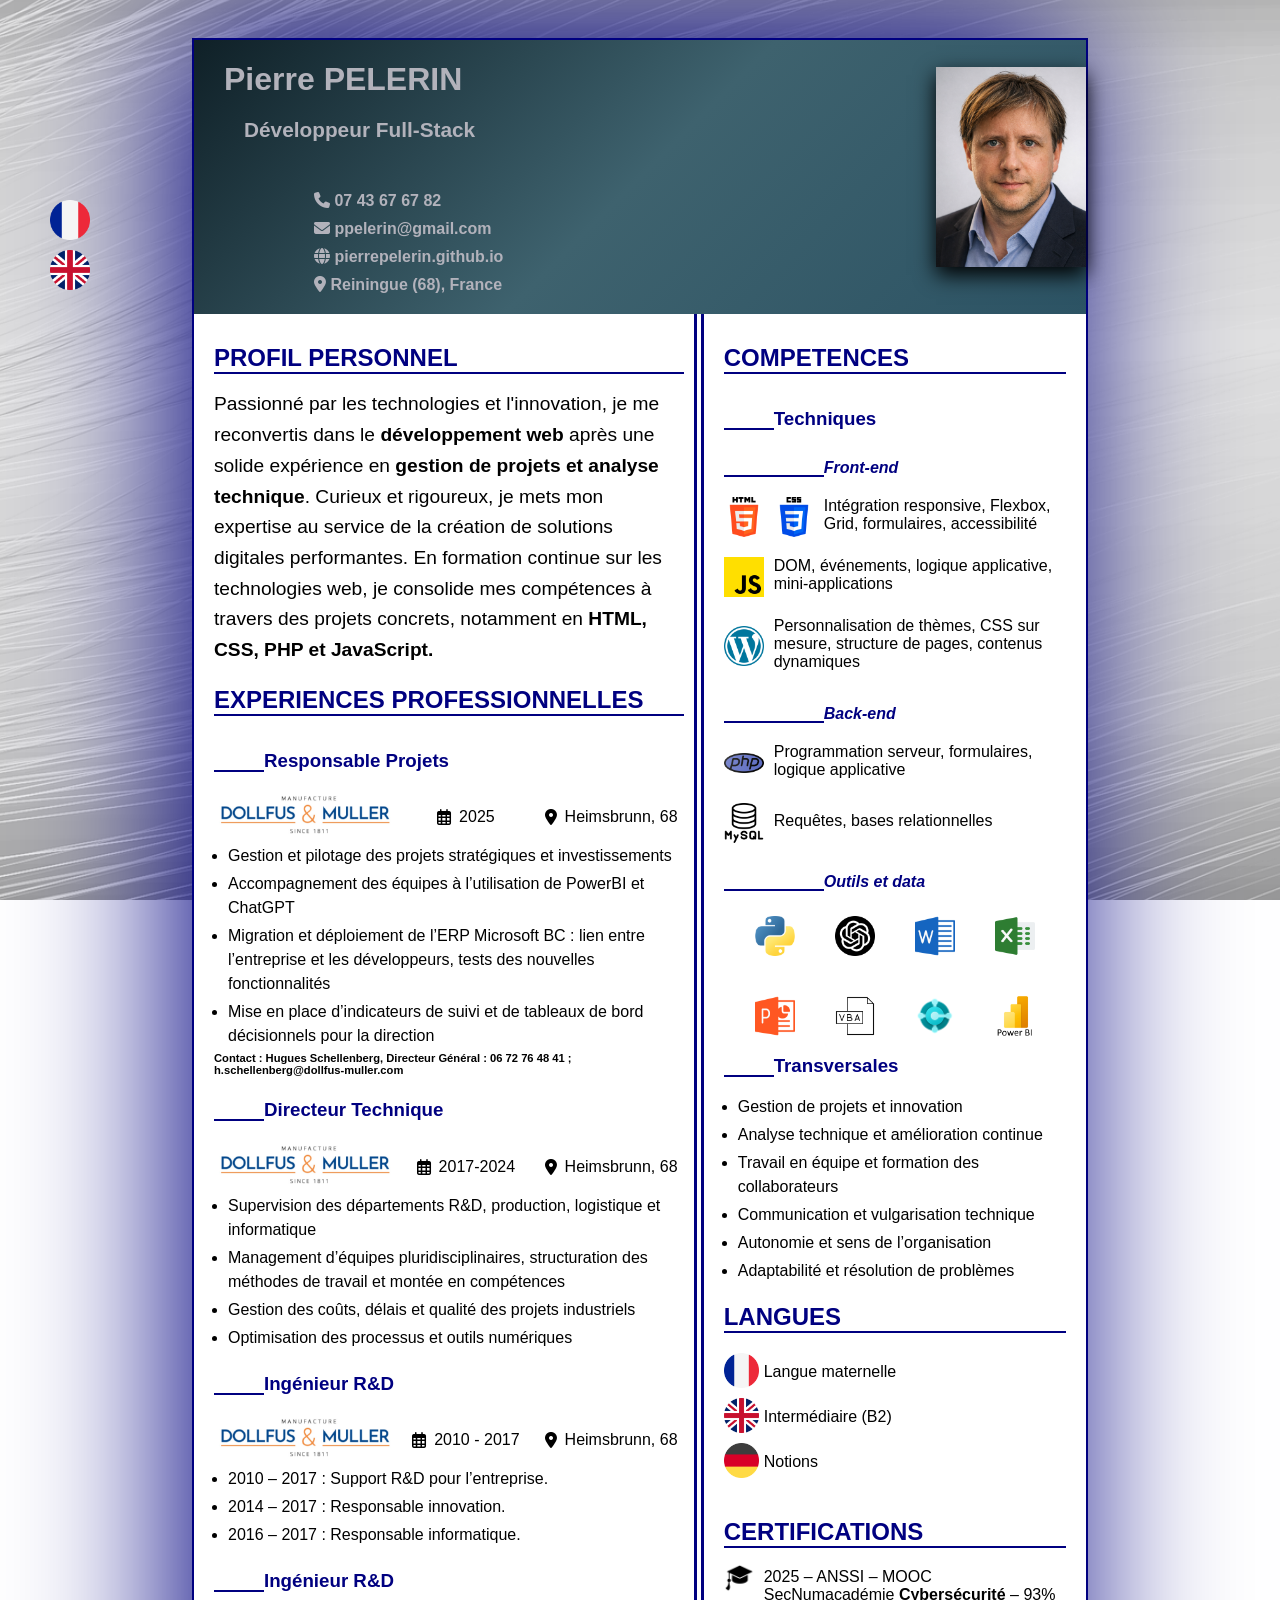
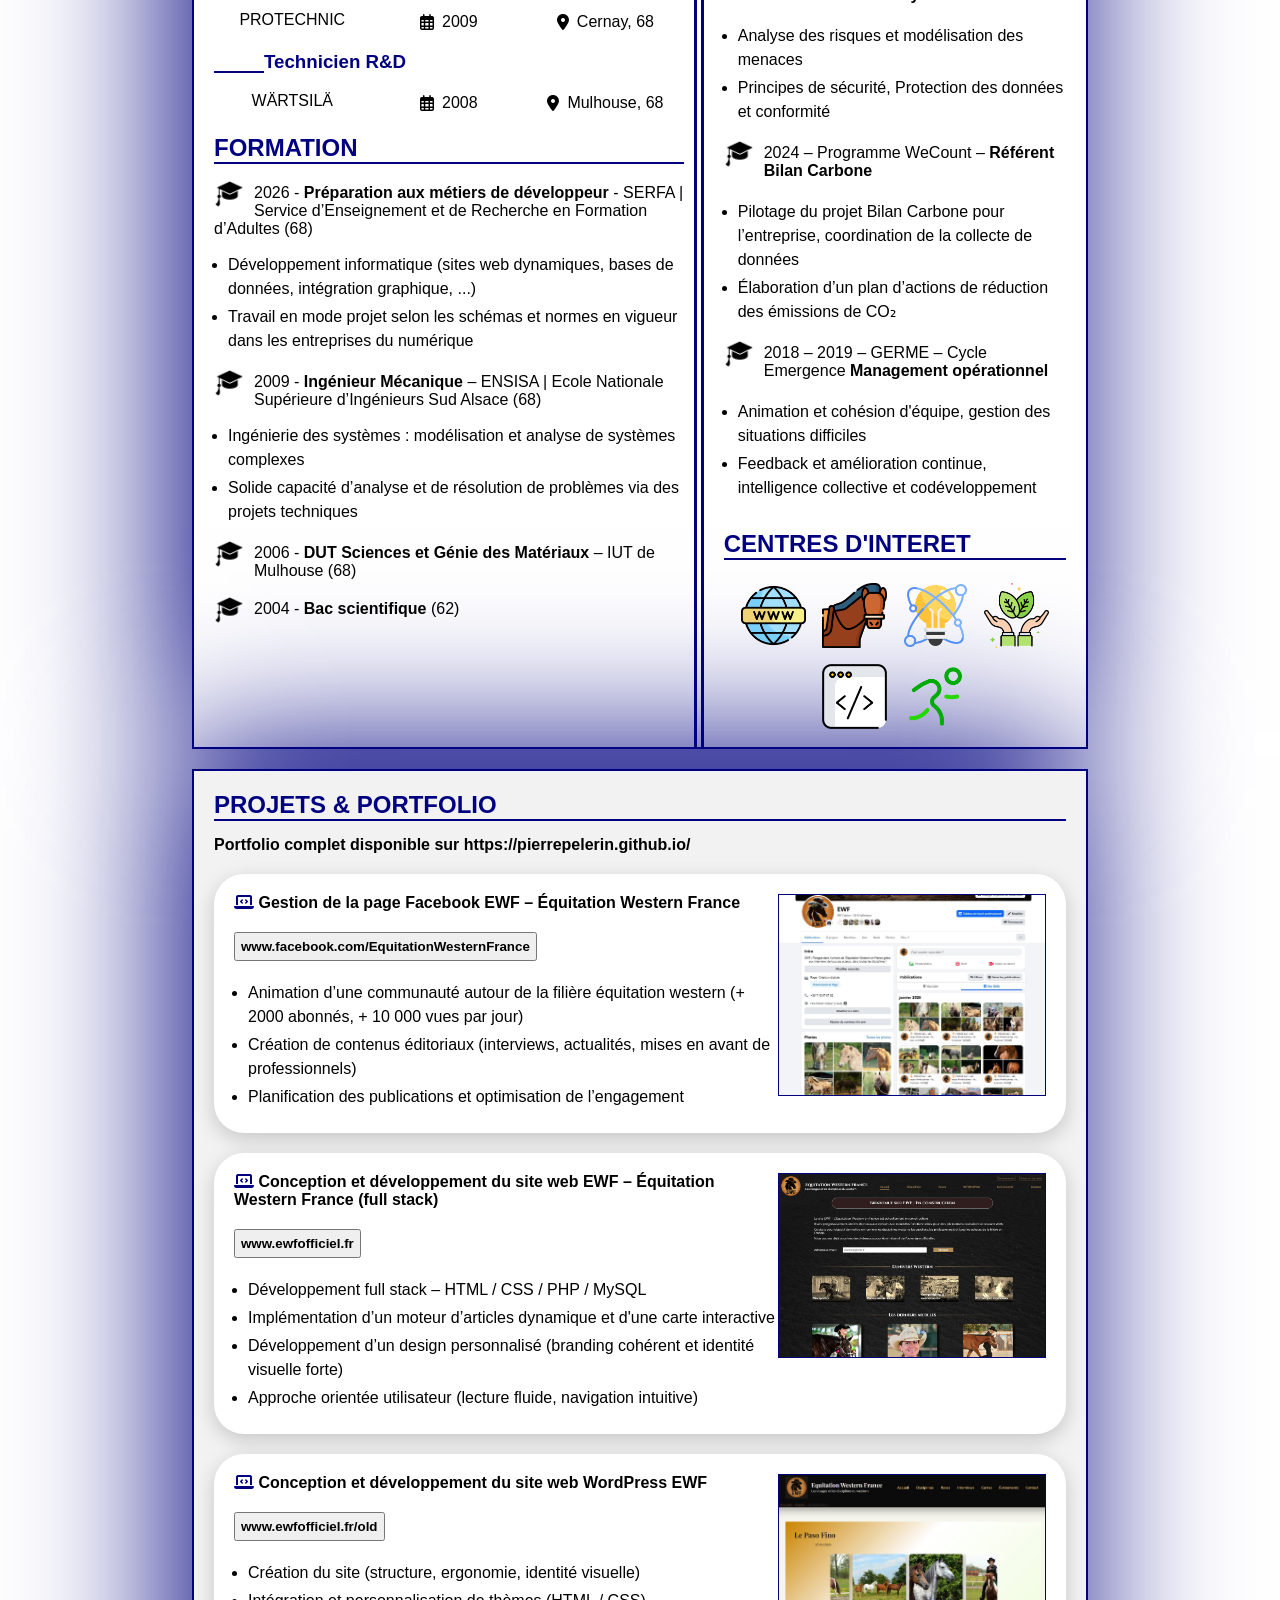
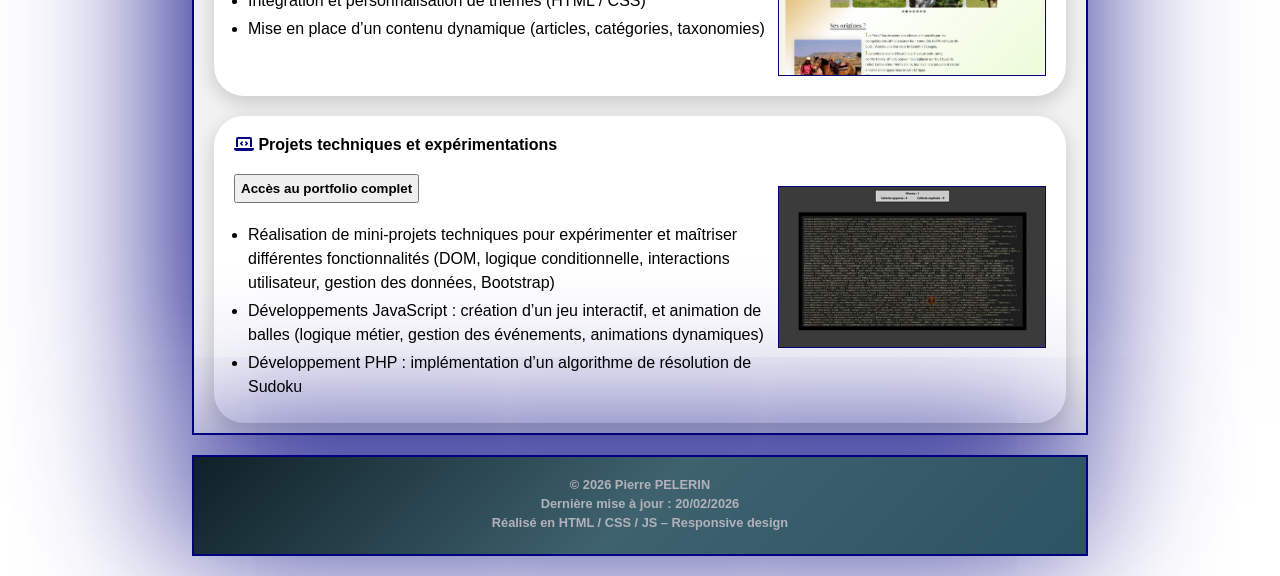
==== commit 5cc6b12e: "Add files via upload" ====
--- a/cv.html
+++ b/cv.html
@@ -1,534 +1,625 @@
-<!DOCTYPE html>
-<html lang="fr">
-
-<head>
-
-	<meta charset="UTF-8">
-	<meta name="viewport" content="width=device-width, initial-scale=1.0">
-	<title>CV - Pierre PELERIN</title>
-
-    <link rel="stylesheet" href="style_cv.css">
-
-    <link rel="stylesheet" href="https://cdnjs.cloudflare.com/ajax/libs/font-awesome/6.5.0/css/all.min.css"> <!-- Permet d'utiliser les icônes -->
-
-    <!-- Lien vers les polices Google utilisées -->
-    <link rel="preconnect" href="https://fonts.googleapis.com">
-    <link rel="preconnect" href="https://fonts.gstatic.com" crossorigin>
-    <link href="https://fonts.googleapis.com/css2?family=Google+Sans+Code:ital,wght@0,300..800;1,300..800&display=swap" rel="stylesheet">   
-
-</head>
-
-<body>
-
-    <!-- ! Ancres pour les langues -->
-    <div id="fr" class="langTarget"></div>
-    <div id="en" class="langTarget"></div>
-
-    <!-- ! Français -->
-    <div class="fr">
-        <div class="topTop">
-
-            <!-- ! Choix de la langue -->
-            <a href="#fr" class="btnlangageFR"><img src="icones/france.png" id="francais"></a>
-            <a href="#en" class="btnlangageEN"><img src="icones/angleterre.png" id="anglais"></a>
-            
-            <!-- ! Menu -->
-            <nav class="menu">
-                <a href="#fr">Accueil</a>
-                <a href="#fr-pro">Expériences</a>
-                <a href="#fr-formations">Formation</a>
-                <a href="#fr-competences">Compétences</a>
-                <a href="#fr-projets">PROJETS</a>
-            </nav>
-        </div>
-
-        <!-- ! "Feuille" CV -->
-        <div class="layout"> 
-
-            <!-- ! En-tête -->
-            <div class="top"> 
-                <div class="textTop">
-                    <h1>Pierre PELERIN</h1>
-                    <p id="job">Développeur Full-Stack</p>
-                    <div class="contactDetails">
-                        <div class="col"><i class="fa-solid fa-phone"></i> <a href="tel:+33743676782" class="linkHeader">07 43 67 67 82</a></div>
-                        <div class="col"><i class="fa-solid fa-envelope"></i> <a href="mailto:ppelerin@gmail.com" class="linkHeader">ppelerin@gmail.com</a></div>
-                        <div class="col"><i class="fa-solid fa-globe"></i> <a href="https://pierrepelerin.github.io/" target="_blank" class="linkHeader">pierrepelerin.github.io</a></div>
-                        <div class="col"><i class="fa-solid fa-location-dot"></i> <a href="https://www.google.com/maps?q=65+rue+de+schweighouse+68950+Reiningue" target="_blank" class="linkHeader">Reiningue (68), France</a></div>
-                    </div> 
-                </div>
-                <div class="photo">
-                    <img src="images/moi.jpg" width="150" height="200">
-                </div>
-            </div>
-
-            <!-- ! Profil et expériences -->
-            <div class="left">
-
-                <!-- ! Profil personnel -->
-                <h2>PROFIL PERSONNEL</h2>
-                <p id="intro">Passionné par les technologies et l'innovation, je me reconvertis dans le <b>développement web</b> après une solide expérience en <b>gestion de projets et analyse technique</b>. Curieux et rigoureux, je mets mon expertise au service de la création de solutions digitales performantes. En formation continue sur les technologies web, je consolide mes compétences à travers des projets concrets en <b>HTML, CSS, PHP et JavaScript.</b></p>
-
-                <!-- ! Expériences professionnelles -->
-                <h2 id="fr-pro">EXPERIENCES PROFESSIONNELLES</h2>
-
-                <!-- ! Responsable Projets Dollfus -->
-                <h3>Responsable Projets</h3>
-                <div class="companyInfo">
-                    <div><a href="https://www.dollfus-muller.com/fr" target="_blank"><img src="images/logo_dollfus.jpg" class="logo"></a></div>
-                    <div><i class="fa-regular fa-calendar-days"></i>2025</div>
-                    <div><i class="fa-solid fa-location-dot"></i>Heimsbrunn, 68</div>
-                </div>
-                <ul>
-                    <li>Gestion et pilotage des projets stratégiques et investissements</li>
-                    <li>Accompagnement des équipes à l’utilisation de PowerBI et ChatGPT</li>
-                    <li>Migration et déploiement de l’ERP Microsoft BC : lien entre l’entreprise et les développeurs, tests des nouvelles fonctionnalités</li>
-                    <li>Mise en place d’indicateurs de suivi et de tableaux de bord décisionnels pour la direction</li>
-                </ul>
-                <p class="contact">Contact : Hugues Schellenberg, Directeur Général : <span class="preventLineBreak"><a href="tel:+33672764841">06 72 76 48 41</a></span> ; <span class="preventLineBreak"><a href="mailto:h.schellenberg@dollfus-muller.com">h.schellenberg@dollfus-muller.com</a></span></p>
-                
-                <!-- ! Directeur technique Dollfus -->
-                <h3>Directeur Technique</h3>
-                <div class="companyInfo">
-                    <div><a href="https://www.dollfus-muller.com/fr" target="_blank"><img src="images/logo_dollfus.jpg" class="logo"></a></div>
-                    <div><i class="fa-regular fa-calendar-days"></i>2017-2024</div>
-                    <div><i class="fa-solid fa-location-dot"></i>Heimsbrunn, 68</div>
-                </div>
-                <ul>
-                    <li>Supervision des départements R&D, production, logistique et informatique</li>
-                    <li>Management d’équipes pluridisciplinaires, structuration des méthodes de travail et montée en compétences</li>
-                    <li>Gestion des coûts, délais et qualité des projets industriels</li>
-                    <li>Mise en place d’indicateurs de suivi et de tableaux de bord décisionnels pour la direction</li>
-                    <li>Optimisation des processus et outils numériques</li>
-                </ul>
-
-                <!-- ! Ingénieur R&D Dollfus -->
-                <h3>Ingénieur R&D</h3>
-                <div class="companyInfo">
-                    <div><a href="https://www.dollfus-muller.com/fr" target="_blank"><img src="images/logo_dollfus.jpg" class="logo"></a></div>
-                    <div><i class="fa-regular fa-calendar-days"></i>2010 - 2017</div>
-                    <div><i class="fa-solid fa-location-dot"></i>Heimsbrunn, 68</div>
-                </div>
-                <ul>
-                    <li>2010 – 2017 : Support R&D pour l’entreprise.</li>
-                    <li>2014 – 2017 : Responsable innovation.</li>
-                    <li>2016 – 2017 : Responsable informatique.</li>
-                </ul>
-
-                <!-- ! Ingénieur R&D Protechnic -->
-                <h3>Ingénieur R&D</h3>
-                <div class="companyInfo">
-                    <div><a href="https://www.protechnic.fr/fr/" target="_blank"><p>PROTECHNIC</p></a></div>
-                    <div><i class="fa-regular fa-calendar-days"></i>2009</div>
-                    <div><i class="fa-solid fa-location-dot"></i>Cernay, 68</div>
-                </div>
-
-            <!-- ! Technicien R&D Wartsila -->
-                <h3>Technicien R&D</h3>
-                <div class="companyInfo">
-                    <div><a href="https://www.wartsila.com/fra" target="_blank"><p>WÄRTSILÄ</p></a></div>
-                    <div><i class="fa-regular fa-calendar-days"></i>2008</div>
-                    <div><i class="fa-solid fa-location-dot"></i>Mulhouse, 68</div>
-                </div>
-
-                <!-- ! Formation -->
-                <h2 id="fr-formations">FORMATION</h2>
-                <div class="education">
-                    <p><a href="https://www.serfa.fr/" target="_blank"><img src="icones/diplome.png" class="iconEducation">2026 - <b>Préparation aux métiers de développeur</b> - SERFA | Service d’Enseignement et de Recherche en Formation d’Adultes (68)</a></p>
-                    <ul>
-                        <li>Développement informatique (sites web dynamiques, bases de données, intégration graphique, ...) </li>
-                        <li>Travail en mode projet selon les schémas et normes en vigueur dans les entreprises du numérique</li>
-                    </ul>
-                    <p><a href="https://www.ensisa.uha.fr/formations/ecole-ingenieur-mecanique/" target="_blank"><img src="icones/diplome.png" class="iconEducation">2009 - <b>Ingénieur Mécanique</b> – ENSISA | Ecole Nationale Supérieure d’Ingénieurs Sud Alsace (68)</a></p>
-                    <ul>
-                        <li>Ingénierie des systèmes : modélisation et analyse de systèmes complexes</li>
-                        <li>Solide capacité d’analyse et de résolution de problèmes via des projets techniques</li>
-                    </ul>
-                    <p><a href="https://www.iutmulhouse.uha.fr/b-u-t-science-et-genie-des-materiaux-sgm/" target="_blank"><img src="icones/diplome.png" class="iconEducation">2006 - <b>DUT Sciences et Génie des Matériaux</b> – IUT de Mulhouse (68)</a></p>
-                    <p><a href="https://lamalassise.com/" target="_blank"><img src="icones/diplome.png" class="iconEducation">2004 - <b>Bac scientifique</b> (62)</a></p>
-                </div>
-            </div>
-
-            <!-- ! Compétences, langues et centres d'intérêt -->
-            <div class="right">
-
-                <!-- ! Compétences -->
-                <h2 id="fr-competences">COMPETENCES</h2>
-                <h3>Techniques</h3><div class="clear"></div>
-
-                <!-- ! Compétences front-end -->
-                <h4>Front-end</h4><div class="clear"></div>
-                <div class="textSkill"><img src="icones/html.png" class="icon"><img src="icones/css.png" class="icon"> 
-                <p>Intégration responsive, Flexbox, Grid, formulaires, accessibilité</p></div>  
-                <div class="textSkill"><img src="icones/js.png" class="icon">
-                <p>DOM, événements, logique applicative, mini-applications</p></div>
-                <div class="textSkill"><img src="icones/wordpress.png" class="icon">
-                <p>Personnalisation de thèmes, CSS sur mesure, structure de pages, contenus dynamiques</p></div>
-
-                <!-- ! Compétences back-end -->
-                <h4>Back-end</h4> <div class="clear"></div>
-                <div class="textSkill"><img src="icones/php.png" class="icon">
-                <p>Programmation serveur, formulaires, logique applicative</p></div>
-                <div class="textSkill"><img src="icones/mysql.png" class="icon">
-                <p>Requêtes, bases relationnelles</p></div>
-
-                <!-- ! Outils divers -->
-                <h4>Outils et data</h4><div class="clear"></div>
-                <div class="iconsTools"><img src="icones/python.png" class="icon">
-                    <img src="icones/chatgpt.png" class="icon">
-                    <img src="icones/word.png" class="icon">
-                    <img src="icones/excel.png" class="icon">
-                    <img src="icones/powerpoint.png" class="icon">
-                    <img src="icones/vba.png" class="icon">
-                    <img src="icones/bc.png" class="icon">
-                    <img src="icones/powerbi.png" class="icon">
-                </div>
-                <div class="clear"></div>
-                
-                <!-- ! Compétences transversales -->
-                <h3>Transversales</h3>
-                <ul>
-                    <li>Gestion de projets et innovation</li>
-                    <li>Analyse technique et amélioration continue</li>
-                    <li>Travail en équipe et formation des collaborateurs</li>
-                    <li>Communication et vulgarisation technique</li>
-                    <li>Autonomie et sens de l’organisation</li>
-                    <li>Adaptabilité et résolution de problèmes</li>
-                </ul>
-
-                <!-- !  Langues -->
-                <h2>LANGUES</h2>
-                <div class="langage">
-                    <img src="icones/france.png" class="iconCountry"><p>Langue maternelle</p><div class="clear"></div>
-                    <p><img src="icones/angleterre.png" class="iconCountry"> Intermédiaire (B2)</p><div class="clear"></div>
-                    <p><img src="icones/allemagne.png" class="iconCountry"> Notions</p><div class="clear"></div>
-                </div>
-
-                <!-- ! Certifications -->
-                <h2>CERTIFICATIONS</h2>
-                <div class="certifications">
-                    <p><a href="https://cyber.gouv.fr/offre-de-service/formations-entrainement-et-decouverte-des-metiers/formations/formations-delivrees-par-lanssi/mooc-secnumacademie/" target="_blank"><img src="icones/diplome.png" class="iconEducation">2025 – ANSSI – MOOC SecNumacadémie <b>Cybersécurité</b> – 93%</a>
-                    <ul>
-                        <li>Analyse des risques et modélisation des menaces</li>
-                        <li>Principes de sécurité, Protection des données et conformité</li>
-                    </ul></p>
-                    <p><a href="https://www.wecount.io/" target="_blank"><img src="icones/diplome.png" class="iconEducation">2024 – Programme WeCount – <b>Référent Bilan Carbone</b></a>
-                    <ul>
-                        <li>Pilotage du projet Bilan Carbone pour l’entreprise, coordination de la collecte de données</li>
-                        <li>Élaboration d’un plan d’actions de réduction des émissions de CO₂</li>
-                    </ul></p>                 
-                    
-                    <p><a href="https://www.germe.com/nos-formations-en-management/cycle-emergence-manager-de-proximite?utm_source=google&utm_medium=cpc&utm_campaign=-22-_-_management_-_typologies&utm_content=Dsa_-_cycle_emergence&utm_term=&gad_source=1&gad_campaignid=17558854989&gbraid=0AAAAADNop726ND39jrSLTIoohE_UCcAc8&gclid=Cj0KCQiA7fbLBhDJARIsAOAqhse6pZpru54jqF_IWK2cTWcw3ftAfk1Pts5GRgHPr5Sj6Mf6S9fUVjsaAqLrEALw_wcB" target="_blank"><img src="icones/diplome.png" class="iconEducation">2018 – 2019 – GERME – Cycle Emergence <b>Management opérationnel</b></a>
-                    <ul>
-                        <li>Animation et cohésion d'équipe, gestion des situations difficiles</li>
-                        <li>Feedback et amélioration continue, intelligence collective et codéveloppement</li>
-                    </ul></p>
-                </div>
-
-                <!-- ! Centres d'intérêt -->
-                <h2>CENTRES D'INTERET</h2>
-                <div class="interests">
-                    <img src="loisirs/internet.png" class="hobbies"><img src="loisirs/cheval.png" class="hobbies"><img src="loisirs/innovation.png" class="hobbies"><img src="loisirs/nature.png" class="hobbies"><img src="loisirs/code.png" class="hobbies"><img src="loisirs/course.png" class="hobbies">
-                </div>
-            </div>
-        </div>
-        <div class="layoutBottom">
-
-        <!-- ! Projets -->
-            <div class="projects" id="fr-projets">
-                <h2>PROJETS & PORTFOLIO</h2>
-                <p>Portfolio complet disponible sur <a href="https://pierrepelerin.github.io/" target="_blank">https://pierrepelerin.github.io/</a></p>
-
-                <!-- ! Projet EWF Facebook -->
-                <div class="cardProject">
-                    <div>
-                        <p><i class="fa-solid fa-laptop-code"></i> Gestion de la page Facebook EWF – L’Équitation Western en France</p>
-                        <p class="linkProject"><a href="https://www.facebook.com/EquitationWesternFrance" target="_blank"><button class="buttonProject">www.facebook.com/EquitationWesternFrance</button></a></p>
-                        <ul>
-                            <li class="listProjects">Animation d’une communauté autour de la filière équitation western</li>
-                            <li class="listProjects">Création de contenus éditoriaux (interviews, actualités, mises en avant de professionnels)</li>
-                            <li class="listProjects">Planification des publications et optimisation de l’engagement</li>
-                        </ul>
-                    </div>
-                    <img class="imageProject" src="projets/ewffb.jpg">
-                </div>
-
-                <!-- ! Projet EWF Wordpress -->
-                <div class="cardProject">
-                    <div>
-                        <p><i class="fa-solid fa-laptop-code"></i> Conception et développement du site web WordPress EWF</p>
-                        <p class="linkProject"><a href="https://www.ewfofficiel.fr" target="_blank"><button class="buttonProject">www.ewfofficiel.fr</button></a></p>
-                        <ul>
-                            <li class="listProjects">Création du site (structure, ergonomie, identité visuelle)</li>
-                            <li class="listProjects">Intégration et personnalisation de thèmes (HTML / CSS)</li>
-                            <li class="listProjects">Mise en place d’un contenu dynamique (articles, catégories, taxonomies)</li>
-                            <li class="listProjects">Optimisation SEO de base et amélioration de la lisibilité des contenus</li>
-                        </ul>
-                    </div>
-                    <img class="imageProject" src="projets/ewf.jpg">
-                </div>
-            </div>
-        </div>
-        
-        <!-- ! Pied de page-->
-        <div class="layoutCopy">
-            <p>© 2026 <a href="mailto:ppelerin@gmail.com" class="linkHeader">Pierre PELERIN</a></p>
-            <p>Dernière mise à jour : 01/02/2026</p>
-            <p>Réalisé en HTML / CSS – Responsive design</p>
-        </div>
-    </div>
-
-    <!-- ! Anglais -->
-    <div class="en">
-        <div class="topTop">
-            <a href="#fr" class="btnlangageFR"><img src="icones/france.png" id="francais"></a>
-            <a href="#en" class="btnlangageEN"><img src="icones/angleterre.png" id="anglais"></a>
-
-            <!-- ! Menu -->
-            <nav class="menu">
-
-                <a href="#en">Home</a>
-                <a href="#en-pro">Experience</a>
-                <a href="#en-formations">Education</a>
-                <a href="#en-competences">Skills</a>
-                <a href="#en-projets">PROJECTS</a>
-            </nav>
-        </div>
-        <div class="layout"> <!-- "Feuille" CV -->
-
-            <!-- ! En-tête -->
-            <div class="top"> 
-                <div class="textTop">
-                    <h1>Pierre PELERIN</h1>
-                    <p id="job">Full-stack Developer</p>
-                    <div class="contactDetails">
-                        <div class="col"><i class="fa-solid fa-phone"></i> <a href="tel:+33743676782" class="linkHeader">+33 7 43 67 67 82</a></div>
-                        <div class="col"><i class="fa-solid fa-envelope"></i> <a href="mailto:ppelerin@gmail.com" class="linkHeader">ppelerin@gmail.com</a></div>
-                        <div class="col"><i class="fa-solid fa-globe"></i> <a href="https://pierrepelerin.github.io/" target="_blank" class="linkHeader">pierrepelerin.github.io</a></div>
-                        <div class="col"><i class="fa-solid fa-location-dot"></i> <a href="https://www.google.com/maps?q=65+rue+de+schweighouse+68950+Reiningue" target="_blank" class="linkHeader">Reiningue (68), France</a></div>
-                    </div> 
-                </div>
-                <div class="photo">
-                    <img src="images/moi.jpg" width="150" height="200">
-                </div>
-            </div>
-
-            <!-- ! Profil et expériences -->
-            <div class="left">
-
-                <!-- ! Profil personnel -->
-                <h2>PERSONAL PROFILE</h2>
-                <p id="intro">Passionate about technology and innovation, I am currently transitioning into <b>web development</b> after a solid background in <b>project management and technical analysis</b>. Curious and detail-oriented, I apply my expertise to designing efficient digital solutions. Through continuous training in web technologies, I am strengthening my skills with hands-on projects in <b>HTML, CSS, PHP, and JavaScript.</b></p>
-
-                <!-- ! Expériences professionnelles -->
-                <h2 id="en-pro">PROFESSIONAL EXPERIENCE</h2>
-
-                <!-- ! Responsable Projets Dollfus -->
-                <h3>Project Manager</h3>
-                <div class="companyInfo">
-                    <div><a href="https://www.dollfus-muller.com/fr" target="_blank"><img src="images/logo_dollfus.jpg" class="logo"></a></div>
-                    <div><i class="fa-regular fa-calendar-days"></i>2025</div>
-                    <div><i class="fa-solid fa-location-dot"></i>Heimsbrunn, 68</div>
-                </div>
-                <ul>
-                    <li>Management and coordination of strategic projects and investments</li>
-                    <li>Support for teams in the use of PowerBI and ChatGPT</li>
-                    <li>Migration and deployment of Microsoft Business Central ERP: interface between the company and developers, testing of new features</li>
-                    <li>Implementation of performance indicators and decision-making dashboards for top management</li>
-                </ul>
-                <p class="contact">Contact: Hugues Schellenberg, CEO : <span class="preventLineBreak"><a href="tel:+33672764841">+ 33 6 72 76 48 41</a></span> ; <span class="preventLineBreak"><a href="mailto:h.schellenberg@dollfus-muller.com">h.schellenberg@dollfus-muller.com</a></span></p>
-                
-                <!-- ! Directeur technique Dollfus -->
-                <h3>Technical Director</h3>
-                <div class="companyInfo">
-                    <div><a href="https://www.dollfus-muller.com/fr" target="_blank"><img src="images/logo_dollfus.jpg" class="logo"></a></div>
-                    <div><i class="fa-regular fa-calendar-days"></i>2017-2024</div>
-                    <div><i class="fa-solid fa-location-dot"></i>Heimsbrunn, 68</div>
-                </div>
-                <ul>
-                    <li>Supervision of R&D, production, logistics, and IT departments</li>
-                    <li>Leadership of multidisciplinary teams, structuring workflows and skills development</li>
-                    <li>Management of costs, timelines, and quality in industrial projects.</li>
-                    <li>Design of performance indicators and executive dashboards</li>
-                    <li>Optimization of processes and digital tools</li>
-                </ul>
-
-                <!-- ! Ingénieur R&D Dollfus -->
-                <h3>R&D Engineer</h3>
-                <div class="companyInfo">
-                    <div><a href="https://www.dollfus-muller.com/fr" target="_blank"><img src="images/logo_dollfus.jpg" class="logo"></a></div>
-                    <div><i class="fa-regular fa-calendar-days"></i>2010 - 2017</div>
-                    <div><i class="fa-solid fa-location-dot"></i>Heimsbrunn, 68</div>
-                </div>
-                <ul>
-                    <li>2010 – 2017 : R&D support for the company</li>
-                    <li>2014 – 2017 : Innovation Manager (2014–2017)</li>
-                    <li>2016 – 2017 : IT Manager (2016–2017)</li>
-                </ul>
-
-                <!-- ! Ingénieur R&D Protechnic -->
-                <h3>R&D Engineer</h3>
-                <div class="companyInfo">
-                    <div><a href="https://www.protechnic.fr/fr/" target="_blank"><p>PROTECHNIC</p></a></div>
-                    <div><i class="fa-regular fa-calendar-days"></i>2009</div>
-                    <div><i class="fa-solid fa-location-dot"></i>Cernay, 68</div>
-                </div>
-
-                <!-- ! Technicien R&D Wartsila -->
-                <h3>R&D Technician</h3>
-                <div class="companyInfo">
-                    <div><a href="https://www.wartsila.com/fra" target="_blank"><p>WÄRTSILÄ</p></a></div>
-                    <div><i class="fa-regular fa-calendar-days"></i>2008</div>
-                    <div><i class="fa-solid fa-location-dot"></i>Mulhouse, 68</div>
-                </div>
-
-                <!-- ! Formation -->
-                <h2 id="en-formations">EDUCATION</h2>
-                <div class="education">
-                    <p><a href="https://www.serfa.fr/" target="_blank"><img src="icones/diplome.png" class="iconEducation">2026 - <b>Web Developer Career Preparation</b> - SERFA | Service d’Enseignement et de Recherche en Formation d’Adultes (68)</a></p>
-                    <ul>
-                        <li>Software development: dynamic websites, databases, UI integration</li>
-                        <li>Project-based work following industry standards and methodologies</li>
-                    </ul>
-                    <p><a href="https://www.ensisa.uha.fr/formations/ecole-ingenieur-mecanique/" target="_blank"><img src="icones/diplome.png" class="iconEducation">2009 - <b>Master’s Degree in Mechanical Engineering</b> – ENSISA | Ecole Nationale Supérieure d’Ingénieurs Sud Alsace (68)</a></p>
-                    <ul>
-                        <li>Systems engineering: modeling and analysis of complex systems</li>
-                        <li>Strong analytical and problem-solving skills through technical projects</li>
-                    </ul>
-                    <p><a href="https://www.iutmulhouse.uha.fr/b-u-t-science-et-genie-des-materiaux-sgm/" target="_blank"><img src="icones/diplome.png" class="iconEducation">2006 - <b>DUT in Materials Science and Engineering</b> – IUT de Mulhouse (68)</a></p>
-                    <p><a href="https://lamalassise.com/" target="_blank"><img src="icones/diplome.png" class="iconEducation">2004 - <b>Scientific Baccalaureate</b> (62)</a></p>
-                </div>
-            </div>
-
-            <!-- ! Compétences, langues et centres d'intérêt -->
-            <div class="right">
-
-                <!-- ! Compétences -->
-                <h2 id="en-competences">SKILLS</h2>
-                <h3>Technical Skills</h3><div class="clear"></div>
-
-                <!-- ! Compétences front-end -->
-                <h4>Front-end</h4><div class="clear"></div>
-                <div class="textSkill"><img src="icones/html.png" class="icon"><img src="icones/css.png" class="icon"> 
-                <p>Responsive integration, Flexbox, Grid, forms, accessibility</p></div>  
-                <div class="textSkill"><img src="icones/js.png" class="icon">
-                <p>DOM manipulation, events, application logic, mini apps</p></div>
-                <div class="textSkill"><img src="icones/wordpress.png" class="icon">
-                <p>Theme customization, custom CSS, page structure, dynamic content</p></div>
-
-                <!-- ! Compétences back-end -->
-                <h4>Back-end</h4> <div class="clear"></div>
-                <div class="textSkill"><img src="icones/php.png" class="icon">
-                <p>Server-side programming, forms, business logic</p></div>
-                <div class="textSkill"><img src="icones/mysql.png" class="icon">
-                <p>SQL queries, relational databases</p></div>
-
-                <!-- ! Outils divers -->
-                <h4>Tools & Data</h4><div class="clear"></div>
-                <div class="iconsTools"><img src="icones/python.png" class="icon">
-                    <img src="icones/chatgpt.png" class="icon">
-                    <img src="icones/word.png" class="icon">
-                    <img src="icones/excel.png" class="icon">
-                    <img src="icones/powerpoint.png" class="icon">
-                    <img src="icones/vba.png" class="icon">
-                    <img src="icones/bc.png" class="icon">
-                    <img src="icones/powerbi.png" class="icon">
-                </div>
-                <div class="clear"></div>
-                
-                <!-- ! Compétences transversales -->
-                <h3>Soft Skills</h3>
-                <ul>
-                    <li>Project management & innovation</li>
-                    <li>Technical analysis & continuous improvement</li>
-                    <li>Teamwork & knowledge sharing</li>
-                    <li>Communication & technical popularization</li>
-                    <li>Autonomy & organizational skills</li>
-                    <li>Adaptability & problem-solving</li>
-                </ul>
-
-                <!-- !  Langues -->
-                <h2>LANGUAGES</h2>
-                <div class="langage">
-                    <img src="icones/france.png" class="iconCountry"><p> Native</p><div class="clear"></div>
-                    <p><img src="icones/angleterre.png" class="iconCountry"> Intermediate (B2)</p><div class="clear"></div>
-                    <p><img src="icones/allemagne.png" class="iconCountry"> Basic</p><div class="clear"></div>
-                </div>
-
-                <!-- ! Certifications -->
-                <h2>CERTIFICATIONS</h2>
-                <div class="certifications">
-                    <p><a href="https://cyber.gouv.fr/offre-de-service/formations-entrainement-et-decouverte-des-metiers/formations/formations-delivrees-par-lanssi/mooc-secnumacademie/" target="_blank"><img src="icones/diplome.png" class="iconEducation">2025 – ANSSI – MOOC SecNumacadémie <b>Cybersécurity</b> – 93%</a>
-                    <ul>
-                        <li>Risk analysis and threat modeling</li>
-                        <li>Security principles, data protection and compliance</li>
-                    </ul></p>
-                    <p><a href="https://www.wecount.io/" target="_blank"><img src="icones/diplome.png" class="iconEducation">2024 – WeCount Program – <b>Carbon Footprint Officer</b></a>
-                    <ul>
-                        <li>Management of the company’s carbon footprint project, coordination of data collection</li>
-                        <li>Development of a CO₂ reduction action plan</li>
-                    </ul></p>                              
-                    <p><a href="https://www.germe.com/nos-formations-en-management/cycle-emergence-manager-de-proximite?utm_source=google&utm_medium=cpc&utm_campaign=-22-_-_management_-_typologies&utm_content=Dsa_-_cycle_emergence&utm_term=&gad_source=1&gad_campaignid=17558854989&gbraid=0AAAAADNop726ND39jrSLTIoohE_UCcAc8&gclid=Cj0KCQiA7fbLBhDJARIsAOAqhse6pZpru54jqF_IWK2cTWcw3ftAfk1Pts5GRgHPr5Sj6Mf6S9fUVjsaAqLrEALw_wcB" target="_blank"><img src="icones/diplome.png" class="iconEducation">2018 – 2019 – GERME – Cycle Emergence <b>Operational Management Program</b></a>
-                    <ul>
-                        <li>Team leadership and cohesion, managing difficult situations</li>
-                        <li>Feedback culture and continuous improvement</li>
-                    </ul></p>
-                </div>
-
-                <!-- ! Centres d'intérêt -->
-                <h2>INTERESTS</h2>
-                <div class="interests">
-                    <img src="loisirs/internet.png" class="hobbies"><img src="loisirs/cheval.png" class="hobbies"><img src="loisirs/innovation.png" class="hobbies"><img src="loisirs/nature.png" class="hobbies"><img src="loisirs/code.png" class="hobbies"><img src="loisirs/course.png" class="hobbies">
-                </div>
-            </div>
-        </div>
-
-        <div class="layoutBottom">
-
-        <!-- ! Projets -->
-            <div class="projects">
-                <h2 id="en-projets">PROJECTS & PORTFOLIO</h2>
-                <p>Full portfolio available at: <a href="https://pierrepelerin.github.io/" target="_blank">https://pierrepelerin.github.io/</a></p>
-
-                <!-- ! Projet EWF Facebook -->
-                <div class="cardProject">
-                    <div>
-                        <p><i class="fa-solid fa-laptop-code"></i> EWF – Équitation Western France (Facebook page)</p>
-                        <p class="linkProject"><a href="https://www.facebook.com/EquitationWesternFrance" target="_blank"><button class="buttonProject">www.facebook.com/EquitationWesternFrance</button></a></p>
-                        <ul>
-                            <li class="listProjects">Community management in the western riding sector</li>
-                            <li class="listProjects">Editorial content creation (interviews, news, professional spotlights)</li>
-                            <li class="listProjects">Content planning and engagement optimization</li>
-                        </ul>
-                    </div>
-                    <img class="imageProject" src="projets/ewffb.jpg">
-                </div>
-
-                <!-- ! Projet EWF Wordpress -->
-                <div class="cardProject">
-                    <div>
-                        <p><i class="fa-solid fa-laptop-code"></i> EWF WordPress Website</p>
-                        <p class="linkProject"><a href="https://www.ewfofficiel.fr" target="_blank"><button class="buttonProject">www.ewfofficiel.fr</button></a></p>
-                        <ul>
-                            <li class="listProjects">Website design (structure, UX, visual identity)</li>
-                            <li class="listProjects">Theme integration and customization (HTML / CSS)</li>
-                            <li class="listProjects">Dynamic content management (posts, categories, taxonomies)</li>
-                            <li class="listProjects">Basic SEO optimization and content readability improvements</li>
-                        </ul>
-                    </div>
-                    <img class="imageProject" src="projets/ewf.jpg">
-                </div>
-            </div>
-        </div>
-        
-        <!-- ! Pied de page-->
-        <div class="layoutCopy">
-            <p>© 2026 <a href="mailto:ppelerin@gmail.com" class="linkHeader">Pierre PELERIN</a></p>
-            <p>Last update: 01/02/2026</p>
-            <p>Built with HTML / CSS – Responsive design</p>
-        </div>
-    </div>
-
-</body>
-
-</html>
+<!DOCTYPE html>
+<html lang="fr">
+
+<head>
+
+	<meta charset="UTF-8">
+	<meta name="viewport" content="width=device-width, initial-scale=1.0">
+	<title>CV - Pierre PELERIN</title>
+
+    <link rel="stylesheet" href="style_cv.css">
+
+    <link rel="stylesheet" href="https://cdnjs.cloudflare.com/ajax/libs/font-awesome/6.5.0/css/all.min.css"> <!-- Permet d'utiliser les icônes -->
+
+    <!-- Lien vers les polices Google utilisées -->
+    <link rel="preconnect" href="https://fonts.googleapis.com">
+    <link rel="preconnect" href="https://fonts.gstatic.com" crossorigin>
+    <link href="https://fonts.googleapis.com/css2?family=Google+Sans+Code:ital,wght@0,300..800;1,300..800&display=swap" rel="stylesheet">   
+
+</head>
+
+<body>
+
+    <!-- ! Ancres pour les langues -->
+    <div id="fr" class="langTarget"></div>
+    <div id="en" class="langTarget"></div>
+
+    <!-- ! Français -->
+    <div class="fr">
+        <div class="topTop">
+
+            <!-- ! Choix de la langue -->
+            <a href="#fr" class="btnlangageFR"><img src="icones/france.png" id="francais"></a>
+            <a href="#en" class="btnlangageEN"><img src="icones/angleterre.png" id="anglais"></a>
+            
+            <!-- ! Menu -->
+            <nav class="menu">
+                <a href="#fr">Accueil</a>
+                <a href="#fr-pro">Expériences</a>
+                <a href="#fr-formations">Formation</a>
+                <a href="#fr-competences">Compétences</a>
+                <a href="#fr-projets">PROJETS</a>
+            </nav>
+        </div>
+
+        <!-- ! "Feuille" CV -->
+        <div class="layout"> 
+
+            <!-- ! En-tête -->
+            <div class="top"> 
+                <div class="textTop">
+                    <h1>Pierre PELERIN</h1>
+                    <p id="job">Développeur Full-Stack</p>
+                    <div class="contactDetails">
+                        <div class="col"><i class="fa-solid fa-phone"></i> <a href="tel:+33743676782" class="linkHeader">07 43 67 67 82</a></div>
+                        <div class="col"><i class="fa-solid fa-envelope"></i> <a href="mailto:ppelerin@gmail.com" class="linkHeader">ppelerin@gmail.com</a></div>
+                        <div class="col"><i class="fa-solid fa-globe"></i> <a href="https://pierrepelerin.github.io/" target="_blank" class="linkHeader">pierrepelerin.github.io</a></div>
+                        <div class="col"><i class="fa-solid fa-location-dot"></i> <a href="https://www.google.com/maps?q=65+rue+de+schweighouse+68950+Reiningue" target="_blank" class="linkHeader">Reiningue (68), France</a></div>
+                    </div> 
+                </div>
+                <div class="photo">
+                    <img src="images/moi.jpg" width="150" height="200">
+                </div>
+            </div>
+
+            <!-- ! Profil et expériences -->
+            <div class="left">
+
+                <!-- ! Profil personnel -->
+                <h2>PROFIL PERSONNEL</h2>
+                <p id="intro">Passionné par les technologies et l'innovation, je me reconvertis dans le <b>développement web</b> après une solide expérience en <b>gestion de projets et analyse technique</b>. Curieux et rigoureux, je mets mon expertise au service de la création de solutions digitales performantes. En formation continue sur les technologies web, je consolide mes compétences à travers des projets concrets, notamment en <b>HTML, CSS, PHP et JavaScript.</b></p>
+
+                <!-- ! Expériences professionnelles -->
+                <h2 id="fr-pro">EXPERIENCES PROFESSIONNELLES</h2>
+
+                <!-- ! Responsable Projets Dollfus -->
+                <h3>Responsable Projets</h3>
+                <div class="companyInfo">
+                    <div><a href="https://www.dollfus-muller.com/fr" target="_blank"><img src="images/logo_dollfus.jpg" class="logo"></a></div>
+                    <div><i class="fa-regular fa-calendar-days"></i>2025</div>
+                    <div><i class="fa-solid fa-location-dot"></i>Heimsbrunn, 68</div>
+                </div>
+                <ul>
+                    <li>Gestion et pilotage des projets stratégiques et investissements</li>
+                    <li>Accompagnement des équipes à l’utilisation de PowerBI et ChatGPT</li>
+                    <li>Migration et déploiement de l’ERP Microsoft BC : lien entre l’entreprise et les développeurs, tests des nouvelles fonctionnalités</li>
+                    <li>Mise en place d’indicateurs de suivi et de tableaux de bord décisionnels pour la direction</li>
+                </ul>
+                <p class="contact">Contact : Hugues Schellenberg, Directeur Général : <span class="preventLineBreak"><a href="tel:+33672764841">06 72 76 48 41</a></span> ; <span class="preventLineBreak"><a href="mailto:h.schellenberg@dollfus-muller.com">h.schellenberg@dollfus-muller.com</a></span></p>
+                
+                <!-- ! Directeur technique Dollfus -->
+                <h3>Directeur Technique</h3>
+                <div class="companyInfo">
+                    <div><a href="https://www.dollfus-muller.com/fr" target="_blank"><img src="images/logo_dollfus.jpg" class="logo"></a></div>
+                    <div><i class="fa-regular fa-calendar-days"></i>2017-2024</div>
+                    <div><i class="fa-solid fa-location-dot"></i>Heimsbrunn, 68</div>
+                </div>
+                <ul>
+                    <li>Supervision des départements R&D, production, logistique et informatique</li>
+                    <li>Management d’équipes pluridisciplinaires, structuration des méthodes de travail et montée en compétences</li>
+                    <li>Gestion des coûts, délais et qualité des projets industriels</li>
+                    <li>Optimisation des processus et outils numériques</li>
+                </ul>
+
+                <!-- ! Ingénieur R&D Dollfus -->
+                <h3>Ingénieur R&D</h3>
+                <div class="companyInfo">
+                    <div><a href="https://www.dollfus-muller.com/fr" target="_blank"><img src="images/logo_dollfus.jpg" class="logo"></a></div>
+                    <div><i class="fa-regular fa-calendar-days"></i>2010 - 2017</div>
+                    <div><i class="fa-solid fa-location-dot"></i>Heimsbrunn, 68</div>
+                </div>
+                <ul>
+                    <li>2010 – 2017 : Support R&D pour l’entreprise.</li>
+                    <li>2014 – 2017 : Responsable innovation.</li>
+                    <li>2016 – 2017 : Responsable informatique.</li>
+                </ul>
+
+                <!-- ! Ingénieur R&D Protechnic -->
+                <h3>Ingénieur R&D</h3>
+                <div class="companyInfo">
+                    <div><a href="https://www.protechnic.fr/fr/" target="_blank"><p>PROTECHNIC</p></a></div>
+                    <div><i class="fa-regular fa-calendar-days"></i>2009</div>
+                    <div><i class="fa-solid fa-location-dot"></i>Cernay, 68</div>
+                </div>
+
+            <!-- ! Technicien R&D Wartsila -->
+                <h3>Technicien R&D</h3>
+                <div class="companyInfo">
+                    <div><a href="https://www.wartsila.com/fra" target="_blank"><p>WÄRTSILÄ</p></a></div>
+                    <div><i class="fa-regular fa-calendar-days"></i>2008</div>
+                    <div><i class="fa-solid fa-location-dot"></i>Mulhouse, 68</div>
+                </div>
+
+                <!-- ! Formation -->
+                <h2 id="fr-formations">FORMATION</h2>
+                <div class="education">
+                    <p><a href="https://www.serfa.fr/" target="_blank"><img src="icones/diplome.png" class="iconEducation">2026 - <b>Préparation aux métiers de développeur</b> - SERFA | Service d’Enseignement et de Recherche en Formation d’Adultes (68)</a></p>
+                    <ul>
+                        <li>Développement informatique (sites web dynamiques, bases de données, intégration graphique, ...) </li>
+                        <li>Travail en mode projet selon les schémas et normes en vigueur dans les entreprises du numérique</li>
+                    </ul>
+                    <p><a href="https://www.ensisa.uha.fr/formations/ecole-ingenieur-mecanique/" target="_blank"><img src="icones/diplome.png" class="iconEducation">2009 - <b>Ingénieur Mécanique</b> – ENSISA | Ecole Nationale Supérieure d’Ingénieurs Sud Alsace (68)</a></p>
+                    <ul>
+                        <li>Ingénierie des systèmes : modélisation et analyse de systèmes complexes</li>
+                        <li>Solide capacité d’analyse et de résolution de problèmes via des projets techniques</li>
+                    </ul>
+                    <p><a href="https://www.iutmulhouse.uha.fr/b-u-t-science-et-genie-des-materiaux-sgm/" target="_blank"><img src="icones/diplome.png" class="iconEducation">2006 - <b>DUT Sciences et Génie des Matériaux</b> – IUT de Mulhouse (68)</a></p>
+                    <p><a href="https://lamalassise.com/" target="_blank"><img src="icones/diplome.png" class="iconEducation">2004 - <b>Bac scientifique</b> (62)</a></p>
+                </div>
+            </div>
+
+            <!-- ! Compétences, langues et centres d'intérêt -->
+            <div class="right">
+
+                <!-- ! Compétences -->
+                <h2 id="fr-competences">COMPETENCES</h2>
+                <h3>Techniques</h3><div class="clear"></div>
+
+                <!-- ! Compétences front-end -->
+                <h4>Front-end</h4><div class="clear"></div>
+                <div class="textSkill"><img src="icones/html.png" class="icon"><img src="icones/css.png" class="icon"> 
+                <p>Intégration responsive, Flexbox, Grid, formulaires, accessibilité</p></div>  
+                <div class="textSkill"><img src="icones/js.png" class="icon">
+                <p>DOM, événements, logique applicative, mini-applications</p></div>
+                <div class="textSkill"><img src="icones/wordpress.png" class="icon">
+                <p>Personnalisation de thèmes, CSS sur mesure, structure de pages, contenus dynamiques</p></div>
+
+                <!-- ! Compétences back-end -->
+                <h4>Back-end</h4> <div class="clear"></div>
+                <div class="textSkill"><img src="icones/php.png" class="icon">
+                <p>Programmation serveur, formulaires, logique applicative</p></div>
+                <div class="textSkill"><img src="icones/mysql.png" class="icon">
+                <p>Requêtes, bases relationnelles</p></div>
+
+                <!-- ! Outils divers -->
+                <h4>Outils et data</h4><div class="clear"></div>
+                <div class="iconsTools"><img src="icones/python.png" class="icon">
+                    <img src="icones/chatgpt.png" class="icon">
+                    <img src="icones/word.png" class="icon">
+                    <img src="icones/excel.png" class="icon">
+                    <img src="icones/powerpoint.png" class="icon">
+                    <img src="icones/vba.png" class="icon">
+                    <img src="icones/bc.png" class="icon">
+                    <img src="icones/powerbi.png" class="icon">
+                </div>
+                <div class="clear"></div>
+                
+                <!-- ! Compétences transversales -->
+                <h3>Transversales</h3>
+                <ul>
+                    <li>Gestion de projets et innovation</li>
+                    <li>Analyse technique et amélioration continue</li>
+                    <li>Travail en équipe et formation des collaborateurs</li>
+                    <li>Communication et vulgarisation technique</li>
+                    <li>Autonomie et sens de l’organisation</li>
+                    <li>Adaptabilité et résolution de problèmes</li>
+                </ul>
+
+                <!-- !  Langues -->
+                <h2>LANGUES</h2>
+                <div class="langage">
+                    <img src="icones/france.png" class="iconCountry"><p>Langue maternelle</p><div class="clear"></div>
+                    <p><img src="icones/angleterre.png" class="iconCountry"> Intermédiaire (B2)</p><div class="clear"></div>
+                    <p><img src="icones/allemagne.png" class="iconCountry"> Notions</p><div class="clear"></div>
+                </div>
+
+                <!-- ! Certifications -->
+                <h2>CERTIFICATIONS</h2>
+                <div class="certifications">
+                    <p><a href="https://cyber.gouv.fr/offre-de-service/formations-entrainement-et-decouverte-des-metiers/formations/formations-delivrees-par-lanssi/mooc-secnumacademie/" target="_blank"><img src="icones/diplome.png" class="iconEducation">2025 – ANSSI – MOOC SecNumacadémie <b>Cybersécurité</b> – 93%</a>
+                    <ul>
+                        <li>Analyse des risques et modélisation des menaces</li>
+                        <li>Principes de sécurité, Protection des données et conformité</li>
+                    </ul></p>
+                    <p><a href="https://www.wecount.io/" target="_blank"><img src="icones/diplome.png" class="iconEducation">2024 – Programme WeCount – <b>Référent Bilan Carbone</b></a>
+                    <ul>
+                        <li>Pilotage du projet Bilan Carbone pour l’entreprise, coordination de la collecte de données</li>
+                        <li>Élaboration d’un plan d’actions de réduction des émissions de CO₂</li>
+                    </ul></p>                 
+                    
+                    <p><a href="https://www.germe.com/nos-formations-en-management/cycle-emergence-manager-de-proximite?utm_source=google&utm_medium=cpc&utm_campaign=-22-_-_management_-_typologies&utm_content=Dsa_-_cycle_emergence&utm_term=&gad_source=1&gad_campaignid=17558854989&gbraid=0AAAAADNop726ND39jrSLTIoohE_UCcAc8&gclid=Cj0KCQiA7fbLBhDJARIsAOAqhse6pZpru54jqF_IWK2cTWcw3ftAfk1Pts5GRgHPr5Sj6Mf6S9fUVjsaAqLrEALw_wcB" target="_blank"><img src="icones/diplome.png" class="iconEducation">2018 – 2019 – GERME – Cycle Emergence <b>Management opérationnel</b></a>
+                    <ul>
+                        <li>Animation et cohésion d'équipe, gestion des situations difficiles</li>
+                        <li>Feedback et amélioration continue, intelligence collective et codéveloppement</li>
+                    </ul></p>
+                </div>
+
+                <!-- ! Centres d'intérêt -->
+                <h2>CENTRES D'INTERET</h2>
+                <div class="interests">
+                    <img src="loisirs/internet.png" class="hobbies"><img src="loisirs/cheval.png" class="hobbies"><img src="loisirs/innovation.png" class="hobbies"><img src="loisirs/nature.png" class="hobbies"><img src="loisirs/code.png" class="hobbies"><img src="loisirs/course.png" class="hobbies">
+                </div>
+            </div>
+        </div>
+        <div class="layoutBottom">
+
+        <!-- ! Projets -->
+            <div class="projects" id="fr-projets">
+                <h2>PROJETS & PORTFOLIO</h2>
+                <p>Portfolio complet disponible sur <a href="https://pierrepelerin.github.io/" target="_blank">https://pierrepelerin.github.io/</a></p>
+
+                <!-- ! Projet EWF Facebook -->
+                <div class="cardProject">
+                    <div>
+                        <p><i class="fa-solid fa-laptop-code"></i> Gestion de la page Facebook EWF – Équitation Western France</p>
+                        <p class="linkProject"><a href="https://www.facebook.com/EquitationWesternFrance" target="_blank"><button class="buttonProject">www.facebook.com/EquitationWesternFrance</button></a></p>
+                        <ul>
+                            <li class="listProjects">Animation d’une communauté autour de la filière équitation western (+ 2000 abonnés, + 10 000 vues par jour)</li>
+                            <li class="listProjects">Création de contenus éditoriaux (interviews, actualités, mises en avant de professionnels)</li>
+                            <li class="listProjects">Planification des publications et optimisation de l’engagement</li>
+                        </ul>
+                    </div>
+                    <img class="imageProject" src="projets/ewffb.jpg">
+                </div>
+
+                <!-- ! Projet EWF HTML -->
+                <div class="cardProject">
+                    <div>
+                        <p><i class="fa-solid fa-laptop-code"></i> Conception et développement du site web EWF – Équitation Western France (full stack)</p>
+                        <p class="linkProject"><a href="https://www.ewfofficiel.fr/" target="_blank"><button class="buttonProject">www.ewfofficiel.fr</button></a></p>
+                        <ul>
+                            <li class="listProjects">Développement full stack – HTML / CSS / PHP / MySQL</li>
+                            <li class="listProjects">Implémentation d’un moteur d’articles dynamique et d'une carte interactive</li>
+                            <li class="listProjects">Développement d’un design personnalisé (branding cohérent et identité visuelle forte)</li>
+                            <li class="listProjects">Approche orientée utilisateur (lecture fluide, navigation intuitive)</li>
+                        </ul>
+                    </div>
+                    <img class="imageProject" src="projets/ewfhtml.jpg">
+                </div>
+
+                <!-- ! Projet EWF Wordpress -->
+                <div class="cardProject">
+                    <div>
+                        <p><i class="fa-solid fa-laptop-code"></i> Conception et développement du site web WordPress EWF</p>
+                        <p class="linkProject"><a href="https://www.ewfofficiel.fr/old" target="_blank"><button class="buttonProject">www.ewfofficiel.fr/old</button></a></p>
+                        <ul>
+                            <li class="listProjects">Création du site (structure, ergonomie, identité visuelle)</li>
+                            <li class="listProjects">Intégration et personnalisation de thèmes (HTML / CSS)</li>
+                            <li class="listProjects">Mise en place d’un contenu dynamique (articles, catégories, taxonomies)</li>
+
+                        </ul>
+                    </div>
+                    <img class="imageProject" src="projets/ewf.jpg">
+                </div>
+
+                <!-- ! Divers projets -->
+                <div class="cardProject">
+                    <div>
+                        <p><i class="fa-solid fa-laptop-code"></i> Projets techniques et expérimentations</p>
+                        <p class="linkProject"><a href="https://pierrepelerin.github.io/portfolio/portfolio.html" target="_blank"><button class="buttonProject">Accès au portfolio complet</button></a></p>
+                        <ul>
+                            <li class="listProjects">Réalisation de mini-projets techniques pour expérimenter et maîtriser différentes fonctionnalités (DOM, logique conditionnelle, interactions utilisateur, gestion des données, Bootstrap)</li>
+                            <li class="listProjects">Développements JavaScript : création d’un jeu interactif, et animation de balles (logique métier, gestion des événements, animations dynamiques)</li>
+                            <li class="listProjects">Développement PHP : implémentation d’un algorithme de résolution de Sudoku</li>
+                        </ul>
+                    </div>
+                    <img id="slider" class="imageProject" src="projets/div1.jpg">
+                </div>
+            </div>
+        </div>
+        
+
+
+
+
+
+
+
+        <!-- ! Pied de page-->
+        <div class="layoutCopy">
+            <p>© 2026 <a href="mailto:ppelerin@gmail.com" class="linkHeader">Pierre PELERIN</a></p>
+            <p>Dernière mise à jour : 20/02/2026</p>
+            <p>Réalisé en HTML / CSS / JS – Responsive design</p>
+        </div>
+    </div>
+
+    <!-- ! Anglais -->
+    <div class="en">
+        <div class="topTop">
+            <a href="#fr" class="btnlangageFR"><img src="icones/france.png" id="francais"></a>
+            <a href="#en" class="btnlangageEN"><img src="icones/angleterre.png" id="anglais"></a>
+
+            <!-- ! Menu -->
+            <nav class="menu">
+
+                <a href="#en">Home</a>
+                <a href="#en-pro">Experience</a>
+                <a href="#en-formations">Education</a>
+                <a href="#en-competences">Skills</a>
+                <a href="#en-projets">PROJECTS</a>
+            </nav>
+        </div>
+        <div class="layout"> <!-- "Feuille" CV -->
+
+            <!-- ! En-tête -->
+            <div class="top"> 
+                <div class="textTop">
+                    <h1>Pierre PELERIN</h1>
+                    <p id="job">Full-stack Developer</p>
+                    <div class="contactDetails">
+                        <div class="col"><i class="fa-solid fa-phone"></i> <a href="tel:+33743676782" class="linkHeader">+33 7 43 67 67 82</a></div>
+                        <div class="col"><i class="fa-solid fa-envelope"></i> <a href="mailto:ppelerin@gmail.com" class="linkHeader">ppelerin@gmail.com</a></div>
+                        <div class="col"><i class="fa-solid fa-globe"></i> <a href="https://pierrepelerin.github.io/" target="_blank" class="linkHeader">pierrepelerin.github.io</a></div>
+                        <div class="col"><i class="fa-solid fa-location-dot"></i> <a href="https://www.google.com/maps?q=65+rue+de+schweighouse+68950+Reiningue" target="_blank" class="linkHeader">Reiningue (68), France</a></div>
+                    </div> 
+                </div>
+                <div class="photo">
+                    <img src="images/moi.jpg" width="150" height="200">
+                </div>
+            </div>
+
+            <!-- ! Profil et expériences -->
+            <div class="left">
+
+                <!-- ! Profil personnel -->
+                <h2>PERSONAL PROFILE</h2>
+                <p id="intro">Passionate about technology and innovation, I am currently transitioning into <b>web development</b> after a solid background in <b>project management and technical analysis</b>. Curious and detail-oriented, I apply my expertise to designing efficient digital solutions. Through continuous training in web technologies, I am strengthening my skills with hands-on projects in <b>HTML, CSS, PHP, and JavaScript.</b></p>
+
+                <!-- ! Expériences professionnelles -->
+                <h2 id="en-pro">PROFESSIONAL EXPERIENCE</h2>
+
+                <!-- ! Responsable Projets Dollfus -->
+                <h3>Project Manager</h3>
+                <div class="companyInfo">
+                    <div><a href="https://www.dollfus-muller.com/fr" target="_blank"><img src="images/logo_dollfus.jpg" class="logo"></a></div>
+                    <div><i class="fa-regular fa-calendar-days"></i>2025</div>
+                    <div><i class="fa-solid fa-location-dot"></i>Heimsbrunn, 68, F</div>
+                </div>
+                <ul>
+                    <li>Management and coordination of strategic projects and investments</li>
+                    <li>Support for teams in the use of PowerBI and ChatGPT</li>
+                    <li>Migration and deployment of Microsoft Business Central ERP: interface between the company and developers, testing of new features</li>
+                    <li>Implementation of performance indicators and decision-making dashboards for top management</li>
+                </ul>
+                <p class="contact">Contact: Hugues Schellenberg, CEO : <span class="preventLineBreak"><a href="tel:+33672764841">+ 33 6 72 76 48 41</a></span> ; <span class="preventLineBreak"><a href="mailto:h.schellenberg@dollfus-muller.com">h.schellenberg@dollfus-muller.com</a></span></p>
+                
+                <!-- ! Directeur technique Dollfus -->
+                <h3>Technical Director</h3>
+                <div class="companyInfo">
+                    <div><a href="https://www.dollfus-muller.com/fr" target="_blank"><img src="images/logo_dollfus.jpg" class="logo"></a></div>
+                    <div><i class="fa-regular fa-calendar-days"></i>2017-2024</div>
+                    <div><i class="fa-solid fa-location-dot"></i>Heimsbrunn, 68, F</div>
+                </div>
+                <ul>
+                    <li>Supervision of R&D, production, logistics, and IT departments</li>
+                    <li>Leadership of multidisciplinary teams, structuring workflows and skills development</li>
+                    <li>Management of costs, timelines, and quality in industrial projects.</li>
+                    <li>Optimization of processes and digital tools</li>
+                </ul>
+
+                <!-- ! Ingénieur R&D Dollfus -->
+                <h3>R&D Engineer</h3>
+                <div class="companyInfo">
+                    <div><a href="https://www.dollfus-muller.com/fr" target="_blank"><img src="images/logo_dollfus.jpg" class="logo"></a></div>
+                    <div><i class="fa-regular fa-calendar-days"></i>2010 - 2017</div>
+                    <div><i class="fa-solid fa-location-dot"></i>Heimsbrunn, 68, F</div>
+                </div>
+                <ul>
+                    <li>2010 – 2017 : R&D support for the company</li>
+                    <li>2014 – 2017 : Innovation Manager (2014–2017)</li>
+                    <li>2016 – 2017 : IT Manager (2016–2017)</li>
+                </ul>
+
+                <!-- ! Ingénieur R&D Protechnic -->
+                <h3>R&D Engineer</h3>
+                <div class="companyInfo">
+                    <div><a href="https://www.protechnic.fr/fr/" target="_blank"><p>PROTECHNIC</p></a></div>
+                    <div><i class="fa-regular fa-calendar-days"></i>2009</div>
+                    <div><i class="fa-solid fa-location-dot"></i>Cernay, 68, F</div>
+                </div>
+
+                <!-- ! Technicien R&D Wartsila -->
+                <h3>R&D Technician</h3>
+                <div class="companyInfo">
+                    <div><a href="https://www.wartsila.com/fra" target="_blank"><p>WÄRTSILÄ</p></a></div>
+                    <div><i class="fa-regular fa-calendar-days"></i>2008</div>
+                    <div><i class="fa-solid fa-location-dot"></i>Mulhouse, 68, F</div>
+                </div>
+
+                <!-- ! Formation -->
+                <h2 id="en-formations">EDUCATION</h2>
+                <div class="education">
+                    <p><a href="https://www.serfa.fr/" target="_blank"><img src="icones/diplome.png" class="iconEducation">2026 - <b>Web Developer Career Preparation</b> - SERFA | Service d’Enseignement et de Recherche en Formation d’Adultes (68, F)</a></p>
+                    <ul>
+                        <li>Software development: dynamic websites, databases, UI integration</li>
+                        <li>Project-based work following industry standards and methodologies</li>
+                    </ul>
+                    <p><a href="https://www.ensisa.uha.fr/formations/ecole-ingenieur-mecanique/" target="_blank"><img src="icones/diplome.png" class="iconEducation">2009 - <b>Master’s Degree in Mechanical Engineering</b> – ENSISA | Ecole Nationale Supérieure d’Ingénieurs Sud Alsace (68, F)</a></p>
+                    <ul>
+                        <li>Systems engineering: modeling and analysis of complex systems</li>
+                        <li>Strong analytical and problem-solving skills through technical projects</li>
+                    </ul>
+                    <p><a href="https://www.iutmulhouse.uha.fr/b-u-t-science-et-genie-des-materiaux-sgm/" target="_blank"><img src="icones/diplome.png" class="iconEducation">2006 - <b>DUT in Materials Science and Engineering</b> – IUT de Mulhouse (68, F)</a></p>
+                    <p><a href="https://lamalassise.com/" target="_blank"><img src="icones/diplome.png" class="iconEducation">2004 - <b>Scientific Baccalaureate</b> (62, F)</a></p>
+                </div>
+            </div>
+
+            <!-- ! Compétences, langues et centres d'intérêt -->
+            <div class="right">
+
+                <!-- ! Compétences -->
+                <h2 id="en-competences">SKILLS</h2>
+                <h3>Technical Skills</h3><div class="clear"></div>
+
+                <!-- ! Compétences front-end -->
+                <h4>Front-end</h4><div class="clear"></div>
+                <div class="textSkill"><img src="icones/html.png" class="icon"><img src="icones/css.png" class="icon"> 
+                <p>Responsive integration, Flexbox, Grid, forms, accessibility</p></div>  
+                <div class="textSkill"><img src="icones/js.png" class="icon">
+                <p>DOM manipulation, events, application logic, mini apps</p></div>
+                <div class="textSkill"><img src="icones/wordpress.png" class="icon">
+                <p>Theme customization, custom CSS, page structure, dynamic content</p></div>
+
+                <!-- ! Compétences back-end -->
+                <h4>Back-end</h4> <div class="clear"></div>
+                <div class="textSkill"><img src="icones/php.png" class="icon">
+                <p>Server-side programming, forms, business logic</p></div>
+                <div class="textSkill"><img src="icones/mysql.png" class="icon">
+                <p>SQL queries, relational databases</p></div>
+
+                <!-- ! Outils divers -->
+                <h4>Tools & Data</h4><div class="clear"></div>
+                <div class="iconsTools"><img src="icones/python.png" class="icon">
+                    <img src="icones/chatgpt.png" class="icon">
+                    <img src="icones/word.png" class="icon">
+                    <img src="icones/excel.png" class="icon">
+                    <img src="icones/powerpoint.png" class="icon">
+                    <img src="icones/vba.png" class="icon">
+                    <img src="icones/bc.png" class="icon">
+                    <img src="icones/powerbi.png" class="icon">
+                </div>
+                <div class="clear"></div>
+                
+                <!-- ! Compétences transversales -->
+                <h3>Soft Skills</h3>
+                <ul>
+                    <li>Project management & innovation</li>
+                    <li>Technical analysis & continuous improvement</li>
+                    <li>Teamwork & knowledge sharing</li>
+                    <li>Communication & technical popularization</li>
+                    <li>Autonomy & organizational skills</li>
+                    <li>Adaptability & problem-solving</li>
+                </ul>
+
+                <!-- !  Langues -->
+                <h2>LANGUAGES</h2>
+                <div class="langage">
+                    <img src="icones/france.png" class="iconCountry"><p> Native speaker</p><div class="clear"></div>
+                    <p><img src="icones/angleterre.png" class="iconCountry"> Working knowledge</p><div class="clear"></div>
+                    <p><img src="icones/allemagne.png" class="iconCountry"> Basic</p><div class="clear"></div>
+                </div>
+
+                <!-- ! Certifications -->
+                <h2>CERTIFICATIONS</h2>
+                <div class="certifications">
+                    <p><a href="https://cyber.gouv.fr/offre-de-service/formations-entrainement-et-decouverte-des-metiers/formations/formations-delivrees-par-lanssi/mooc-secnumacademie/" target="_blank"><img src="icones/diplome.png" class="iconEducation">2025 – ANSSI – MOOC SecNumacadémie <b>Cybersecurity</b> – 93%</a>
+                    <ul>
+                        <li>Risk analysis and threat modeling</li>
+                        <li>Security principles, data protection and compliance</li>
+                    </ul></p>
+                    <p><a href="https://www.wecount.io/" target="_blank"><img src="icones/diplome.png" class="iconEducation">2024 – WeCount Program – <b>Carbon Footprint Officer</b></a>
+                    <ul>
+                        <li>Management of the company’s carbon footprint project, coordination of data collection</li>
+                        <li>Development of a CO₂ reduction action plan</li>
+                    </ul></p>                              
+                    <p><a href="https://www.germe.com/nos-formations-en-management/cycle-emergence-manager-de-proximite?utm_source=google&utm_medium=cpc&utm_campaign=-22-_-_management_-_typologies&utm_content=Dsa_-_cycle_emergence&utm_term=&gad_source=1&gad_campaignid=17558854989&gbraid=0AAAAADNop726ND39jrSLTIoohE_UCcAc8&gclid=Cj0KCQiA7fbLBhDJARIsAOAqhse6pZpru54jqF_IWK2cTWcw3ftAfk1Pts5GRgHPr5Sj6Mf6S9fUVjsaAqLrEALw_wcB" target="_blank"><img src="icones/diplome.png" class="iconEducation">2018 - 2019 – GERME – Cycle Emergence <b>Operational Management Program</b></a>
+                    <ul>
+                        <li>Team leadership and cohesion, managing difficult situations</li>
+                        <li>Feedback culture and continuous improvement</li>
+                    </ul></p>
+                </div>
+
+                <!-- ! Centres d'intérêt -->
+                <h2>INTERESTS</h2>
+                <div class="interests">
+                    <img src="loisirs/internet.png" class="hobbies"><img src="loisirs/cheval.png" class="hobbies"><img src="loisirs/innovation.png" class="hobbies"><img src="loisirs/nature.png" class="hobbies"><img src="loisirs/code.png" class="hobbies"><img src="loisirs/course.png" class="hobbies">
+                </div>
+            </div>
+        </div>
+
+        <div class="layoutBottom">
+
+        <!-- ! Projets -->
+            <div class="projects">
+                <h2 id="en-projets">PROJECTS & PORTFOLIO</h2>
+                <p>Full portfolio available at: <a href="https://pierrepelerin.github.io/" target="_blank">https://pierrepelerin.github.io/</a></p>
+
+                <!-- ! Projet EWF Facebook -->
+                <div class="cardProject">
+                    <div>
+                        <p><i class="fa-solid fa-laptop-code"></i> Management of the EWF Facebook Page – Équitation Western France</p>
+                        <p class="linkProject"><a href="https://www.facebook.com/EquitationWesternFrance" target="_blank"><button class="buttonProject">www.facebook.com/EquitationWesternFrance</button></a></p>
+                        <ul>
+                            <li class="listProjects">Community management in the western riding sector (+2,000 followers, +10,000 daily views)</li>
+                            <li class="listProjects">Editorial content creation (interviews, news, professional spotlights)</li>
+                            <li class="listProjects">Content planning and engagement optimization</li>
+                        </ul>
+                    </div>
+                    <img class="imageProject" src="projets/ewffb.jpg">
+                </div>
+
+                <!-- ! Projet EWF HTML -->
+                <div class="cardProject">
+                    <div>
+                        <p><i class="fa-solid fa-laptop-code"></i> Design and Development of the EWF Website – Équitation Western France (Full Stack)</p>
+                        <p class="linkProject"><a href="https://www.ewfofficiel.fr" target="_blank"><button class="buttonProject">www.ewfofficiel.fr</button></a></p>
+                        <ul>
+                            <li class="listProjects">Full-stack development – HTML / CSS / PHP / MySQL</li>
+                            <li class="listProjects">Implementation of a dynamic article management system and interactive map</li>
+                            <li class="listProjects">Custom UI design with consistent branding and strong visual identity</li>
+                            <li class="listProjects">User-centered approach focused on readability and intuitive navigation</li>
+                        </ul>
+                    </div>
+                    <img class="imageProject" src="projets/ewfhtml.jpg">
+                </div>
+
+                <!-- ! Projet EWF Wordpress -->
+                <div class="cardProject">
+                    <div>
+                        <p><i class="fa-solid fa-laptop-code"></i> EWF WordPress Website</p>
+                        <p class="linkProject"><a href="https://www.ewfofficiel.fr/old" target="_blank"><button class="buttonProject">www.ewfofficiel.fr/old</button></a></p>
+                        <ul>
+                            <li class="listProjects">Website design (structure, UX, visual identity)</li>
+                            <li class="listProjects">Theme integration and customization (HTML / CSS)</li>
+                            <li class="listProjects">Dynamic content management (posts, categories, taxonomies)</li>
+                        </ul>
+                    </div>
+                    <img class="imageProject" src="projets/ewf.jpg">
+                </div>
+            
+
+                <!-- ! Divers projets -->
+                <div class="cardProject">
+                    <div>
+                        <p><i class="fa-solid fa-laptop-code"></i> Technical Projects and Experiments</p>
+                        <p class="linkProject"><a href="https://pierrepelerin.github.io/portfolio/portfolio.html" target="_blank"><button class="buttonProject">Access to full portfolio</button></a></p>
+                        <ul>
+                            <li class="listProjects">Development of technical mini-projects to explore and master key web concepts (DOM manipulation, conditional logic, user interactions, data handling, Bootstrap)</li>
+                            <li class="listProjects">JavaScript projects: interactive game development and animated elements (business logic, event handling, dynamic animations)</li>
+                            <li class="listProjects">PHP development: implementation of a Sudoku-solving algorithm</li>
+                            <li class="listProjects">Continuous experimentation to strengthen front-end and back-end development skills</li>
+                        </ul>
+                    </div>
+                    <img id="slider2" class="imageProject" src="projets/div1.jpg">
+                </div>
+            </div>
+        </div>
+        
+        <!-- ! Pied de page-->
+        <div class="layoutCopy">
+            <p>© 2026 <a href="mailto:ppelerin@gmail.com" class="linkHeader">Pierre PELERIN</a></p>
+            <p>Last update: 20/02/2026</p>
+            <p>Built with HTML / CSS / JS – Responsive design</p>
+        </div>
+    </div>
+
+<!-- ! SCRIPT POUR IMAGES TOURNANTES -->
+
+	<script>
+		const images = [
+		"projets/div1.jpg",
+		"projets/div2.jpg",
+		"projets/div3.jpg",
+		"projets/div4.jpg",
+		"projets/div5.jpg"
+	];
+	let index = 0;
+	const slider = document.getElementById("slider"); // Français
+	const slider2 = document.getElementById("slider2"); // Anglais
+	setInterval(() => {
+		// Fade out
+		slider.style.opacity = 0;
+		slider2.style.opacity = 0;
+		setTimeout(() => { // Attendre la fin de la transition
+			index = (index + 1) % images.length;
+			slider.src = images[index];
+			slider2.src = images[index];
+			// Fade in
+			slider.style.opacity = 1;
+			slider2.style.opacity = 1;
+		}, 500); // Temps de la transisition CSS
+	}, 3000); // Temps d'affichage des images
+	</script>
+</body>
+
+</html>
--- a/style_cv.css
+++ b/style_cv.css
@@ -1,819 +1,829 @@
-/* ! Choix de la langue */
-
-/* Enlève l'effet de focus (caret/outline) sur les boutons drapeaux */
-.btnlangageFR, .btnlangageEN {
-	display: inline-block;
-	text-decoration: none;
-}
-
-.btnlangageFR:focus, .btnlangageEN:focus, .btnlangageFR:focus-visible, .btnlangageEN:focus-visible {
-	outline: none;
-}
-
-/* Empêche le caret de texte (utile sur certains navigateurs) */
-.btnlangageFR, .btnlangageEN {
-	caret-color: transparent;
-}
-
-/* par défaut */
-.fr { display:block; }
-.en { display:none; }
-
-/* si on cible #en (drapeau) -> anglais */
-body:has(#en:target) .en { display:block; }
-body:has(#en:target) .fr { display:none; }
-
-/* si on cible une section anglaise -> anglais (menu Skills etc.) */
-body:has(#en-pro:target) .en,
-body:has(#en-formations:target) .en,
-body:has(#en-competences:target) .en,
-body:has(#en-projets:target) .en { display:block; }
-
-body:has(#en-pro:target) .fr,
-body:has(#en-formations:target) .fr,
-body:has(#en-competences:target) .fr,
-body:has(#en-projets:target) .fr { display:none; }
-
-/* si on veut forcer français quand on cible une section FR */
-body:has(#fr:target) .fr { display:block; }
-body:has(#fr:target) .en { display:none; }
-body:has(#fr-pro:target) .fr,
-body:has(#fr-formations:target) .fr,
-body:has(#fr-competences:target) .fr,
-body:has(#fr-projets:target) .fr { display:block; }
-
-body:has(#fr-pro:target) .en,
-body:has(#fr-formations:target) .en,
-body:has(#fr-competences:target) .en,
-body:has(#fr-projets:target) .en { display:none; }
-
-#francais{
-	height: 40px;
-	position: fixed;
-	top: 200px;
-	left: 50px;
-}
-
-#anglais{
-	height: 40px;
-	position: fixed;
-	top: 250px;
-	left: 50px;
-}
-
-@media (max-width: 970px) {
-	#francais{
-		top: 50px;
-		left: 5px;
-	}
-}
-
-@media (max-width: 970px) {
-	#anglais{
-		top: 100px;
-		left: 5px;
-	}
-}
-
-@media (max-width: 880px) {
-	#francais{
-		position: static;
-		margin: 10px 0 10px 10px;
-		gap: 10px;
-	}
-}
-
-@media (max-width: 880px) {
-	#anglais{
-		position: static;
-		margin: 10px;
-		gap: 20px;
-	}
-}
-
-/* ! Eléments généraux */
-
-*, *::before, *::after {
-  box-sizing: border-box;
-}
-
-html, body {
-  width: 100%;
-  overflow-x: hidden; /* Evite la barre de défilement horizontale si besoin */
-}
-
-@media (max-width: 768px) {
-	.topTop{
-		height: 110px !important;
-		display: block;
-		position: fixed;
-		left: 0;
-		right: 0;      /* au lieu de width:100% */
-		width: auto;   /* évite les 100% qui débordent */
-		margin: 0;
-		top: 0;
-		background-color: rgb(103, 103, 103);
-		margin: 0;
-		z-index: 10;
-	}
-}
-
-[id] {
-  scroll-margin-top: 100px;
-    caret-color: transparent;
-}
-
-.langTarget{
-  scroll-margin-top: 100px; /* ajuste à la hauteur de #topTop */
-}
-
-/* ! Body */
-
-body {
-	font-family: Arial, Helvetica, sans-serif;
-	background-image: url("images/fond2.png");
-	background-attachment: fixed;
-	margin: 0;
-	background-size: cover; /* Adapte l’image à la taille de l’écran */
-	background-position: center; /* Centre l’image */
-	background-repeat: no-repeat; /* Evite la répétition de l'image si l'affichage est très grand */
-	font-size: 1em;
-}
-
-@media (max-width: 768px) {
-	body {
-		padding: 0px;
-		margin: 0px;
-		/* padding-top: 60px; */
-		 margin-top: 60px; 
-		 background-image: none;
-	}
-}
-
-/* ! Elements généraux */
-
-/* Prénom Nom */
-h1 {
-	color: rgb(178, 178, 187);
-	margin-left: 30px;
-	margin-bottom: 20px;
-	font-weight: bold;
-}
-
-/* Titres des catégories */
-h2 {
-    color:navy;
-    border-bottom: solid 2px navy;
-    margin: 20px 0 15px 0;
-}
-
-@media (max-width: 768px) {
-	h2 {
-		margin-top: 0;
-		padding-top: 20px;
-	}
-}
-
-/* Intitulé des expériences professionnelles et sous-titres des compétences */
-h3 {
-	margin-left: 50px;
-	color: navy;
-	position: relative;
-	display: inline-block;
-}
-
-h3::after { /* Ligne à gauche du titre */
-	content: "";
-	position: absolute;
-	left: -50px;
-	bottom: 0px;
-	width: 50px; 
-	height: 2px;
-	background-color: navy;
-}
-
-@media (max-width: 768px) {
-	h3 {
-		font-size: 1.3em;
-	}
-}
-
-/* Détail des compétences */
-h4 {
-	font-weight: bold;
-	position: relative;
-	display: inline-block;
-	color: navy;
-	font-style: italic;
-	margin: 10px 0 10px 100px;
-}
-
-h4::after { /* Ligne à gauche du titre */
-	content: "";
-	position: absolute;
-	left: -100px;
-	bottom: 0px;
-	width: 100px;
-	height: 2px;
-	background-color: navy;
-}
-
-@media (max-width: 768px) {
-	h4 {
-		font-size: 1.5em;
-	}
-}
-
-/* Divers */
-a {
-	color: black;
-	text-decoration: none; 
-}
-
-a:hover {
-	color: rgb(158, 179, 41);          
-	text-decoration: underline;
-}
-
-p, li { 
-	margin: 0 0 4px 0 !important;
-}
-
-ul {
-	margin: 0 !important; padding-left: 14px !important;
-}
-
-li{
-  line-height: 1.5;
-}
-
-/* ! "Feuille" CV */
-.layout { 
-	width: 70%;
-	max-width: 1000px;
-	min-width: 750px;
-	margin: 20px auto 20px auto; /* Permet de centrer la feuille */
-	display: grid;
-	grid-template-columns: 4fr 3fr;
-	grid-template-rows: auto 1fr auto auto;
-	grid-template-areas:
-		"top top"
-		"left  right"
-		"projects projects"
-		"bottom bottom";
-	gap: 0px;
-	height: 100%;
-	background-color: white;
-	border: 2px solid navy;
-	box-shadow: -15px -15px 150px navy; /* Ombre */
-}
-
-@media (max-width: 768px) {
-	.layout{ /* Affichage en colonne sur toute la largeur */
-		width: 100%;
-		min-width: 0;
-		grid-template-columns: 1fr;
-		grid-template-rows: auto auto auto auto auto;
-		grid-template-areas:
-			"top"
-			"left"
-			"right"
-			"projects"
-			"bottom";
-		border: none;
-		padding: 0;
-		margin: 0;
-	}
-}
-
-/* ! Zone en-tête (coordonnées + photo) */
-.top {
-	grid-area: top;
-	background: linear-gradient(135deg, #0f2027, #3e626e, #2c5364); /* Dégradé gris en fond */
-	color: rgb(178, 178, 187);
-	display: flex;         
-	align-items: center;
-	gap: 0px;
-	padding-bottom: 20px;
-}
-
-@media (max-width: 768px) {
-	.top{
-		margin: 50px 0 0 0;
-	}
-
-}
-
-/* ! Titre + coordonnées */
-.textTop {
-	flex:1; /* Prend tout l'espace disponible */
-}
-
-/* ! Métier */
-#job {
-	color: rgb(178, 178, 187);
-	font-weight: bold;
-	padding-left: 50px;
-	font-size: 1.3em;
-}
-
-@media (max-width: 768px) {
-	#job {
-		padding-left: 10px;
-	}
-}
-
-/* ! Coordonnées */
-.contactDetails {
-	display: flex;
-	justify-content: space-between;
-	margin : 50px 30px 0 20px;
-	flex: 1;
-}
-
-@media(max-width: 768px) {
-	.contactDetails {
-		margin : 50px 10px 0 10px;
-		flex: 1;
-	}
-}
-
-@media (max-width: 1350px) {
-	.contactDetails {
-		flex-direction:column;
-		gap: 10px;
-		align-items: left;
-	}
-}
-
-/* ! Colonnes des coordonnées */
-.col {
-	font-weight: bold;
-	text-align: center;
-}
-
-@media (max-width: 1350px) {
-	.col {
-		text-align: left;
-		margin-left: 100px;
-	}
-}
-
-@media (max-width: 600px) {
-	.col {
-		margin-left: 10px;
-	}
-}
-
-/* ! Liens des coordonnées de l'en-tête */
-a.linkHeader {
-  color: rgb(178, 178, 187);
-
-}
-
-a.linkHeader:hover {
-  color: rgb(158, 179, 41);          
-}
-
-/* ! Photo de présentation */
-.photo {
-	width: 150px;
-	flex-shrink: 0; /* Empêche la photo de rétrécir même si le conteneur n'a plus assez de place */
-	box-shadow: 0 8px 20px rgba(0, 0, 0, 1);
-	height: 200px;
-}
-
-/* ! Profil personnel et expériences professionnelles */
-.left {
-	grid-area: left;
-	margin-left: 10px;
-	padding: 10px;
-	border-right: double 10px navy;
-}
-
-@media (max-width: 768px) {
-	.left {
-		border: none;
-	}
-}
-
-/* ! Paragraphe d'introduction */
-#intro {
-	font-size: 1.2em;
-	line-height: 1.6;
-}
-
-@media (max-width: 768px) {
-	#intro{
-		font-size: 1.2em !important;
-	}
-}
-
-/* ! Informations sur l'entreprisee */
-.companyInfo {
-	display: flex;
-	gap: 0px;
-	width: 100%;
-}
-
-/* ! Différents éléments des infos de l'entreprise */
-.companyInfo > div {
-	display: flex;
-	flex: 1;
-	justify-content: center;
-	align-items: center;
-	gap: 8px;
-}
-
-/* ! Logo de l'entreprise */
-.logo {
-	max-width: 200px;
-	max-height: 50px;
-}
-
-/* ! Personne à contacter de l'entreprise */
-.contact {
-	font-size: 0.7em;
-	font-weight: bold;
-}
-
-/* ! Empêche le retour à la ligne automatique */
-.preventLineBreak {
-	white-space: nowrap;
-}
-
-/* ! Formation */
-
-.education {
-	margin-top: 20px !important;
-}
-
-.education p {
-	margin-bottom: 20px !important;
-}
-
-/* ! Icônes pour les formations */
-.iconEducation {
-	height: 30px;
-	float: left;
-	margin-right: 10px;
-	margin-top: -5px;
-}
-
-.education ul {
-	margin-top: -5px !important;
-	margin-bottom: 20px !important;
-}
-
-/* ! Compétences, langues et centres d'intérêt */
-.right {
-	grid-area: right;
-	padding: 10px;
-	margin-right: 10px;
-	margin-left: 10px;
-}
-
-/* ! Passe en dessous des float (right et left) */
-.clear {
-	clear: both;
-}
-
-/* ! Icônes et commentaires des compétences */
-.textSkill {
-	margin-top: 10px;
-	display: flex;
-	align-items: center;
-	gap: 10px;
-	margin-bottom: 20px;
-}
-
-@media (max-width:768px) {
-	.textSkill {
-		font-size: 1.2em;
-	}
-}
-
-/* ! Icônes des outils techniques */
-.icon {
-	height: 40px;
-}
-
- /* ! Icônes des outils, en "vrac" */
-.iconsTools {
-	width: 100%;
-	display: flex;
-	justify-content: center;
-	flex-wrap: wrap;
-	gap: 40px;
-	margin-top: 15px;
-} 
-
-/* ! Bloc langues */
-.langage {
-	margin-top: 30px;
-}
-
-/* ! Icônes des pays pour les langues */
-.iconCountry {
-	height: 35px;
-	float: left;
-	margin: -10px 5px 20px 0px;
-}
-
-/* ! Certifications */
-.certifications p {
-	margin-bottom: 20px !important;
-}
-
-.certifications li {
-	margin-bottom: -51px;
-}
-
-.certifications {
-	margin-top: 20px !important;
-	margin-bottom: 30px !important;
-}
-
-/* ! Centres d'intérêt */
-.interests {
-	display: flex;
-	justify-content: center;
-	flex-wrap: wrap;
-}
-
-/* ! Icônes des loisirs */
-.hobbies {
-	height: 65px;
-	margin: 10px 10px 10px 10px;
-	gap: 10px;
-	display: inline-block;
-	margin: 8px;
-}
-
-@media (max-width: 768px) {
-	.hobbies {
-		height: 80px;
-	}
-}
-
-/* ! Layout Projets */
-.layoutBottom { 
-	width: 70%;
-	max-width: 1000px;
-	min-width: 750px;
-	margin: 0 auto 0 auto; /* Permet de centrer la feuille */
-	gap: 0px;
-	height: 100%;
-	background-color: #F2F2F2;
-	border: 2px solid navy;
-	box-shadow: -15px -15px 150px navy; /* Ombre */
-
-}
-
-@media (max-width: 768px) {
-	.layoutBottom{ 
-		width: 100% !important;
-		min-width: 0;
-		padding: 0px;
-		margin: 0px;
-		border: none;
-	}
-}
-
-/* ! Détail des projets */
-.projects {
-	grid-area: projects;
-	background: #f2f2f2;
-	font-weight: bold;
-	padding : 0 0 0 20px;
-	padding: 0px 20px 10px 20px !important;
-}
-
-/* ! Carte projet */
-.cardProject {
-	display: flex;
-	align-items: flex-start;
-	background: #ffffff;
-	padding: 20px;
-	margin-top: 20px;
-	border-radius: 30px;
-	box-shadow: 0 6px 20px rgba(0,0,0,0.18);
-}
-
-@media (max-width: 768px) {
-	.cardProject{ 
-		display: block;
-		background: #ffffff;
-		padding: 20px;
-		margin-top: 20px;
-		border-radius: 30px;
-		box-shadow: 0 6px 20px rgba(0,0,0,0.18);
-	}
-}
-
-.cardProject p {
-	margin-bottom: 20px !important;
-}
-
-/* ! Boutons vers les liens */
-.buttonProject {
-	padding: 5px;
-	font-weight: bold;
-}
-
-/* ! Icône ordinateur */
-.fa-laptop-code{
-    color: navy;
-}
-
-/* ! Lien vers un projet */
-.linkProject {
-	margin: 0 0 0 50px;
-	font-style: italic;
-}
-
-/* ! Liste des détail du projet */
-.listProjects {
-	font-weight: lighter;
-}
-
-/* ! Image du projet */
-.imageProject {
-	width: 33%;
-	height: auto;
-	border: 1px solid navy;
-	margin-left: auto;
-}
-
-@media (max-width: 768px) {
-	.imageProject {
-		width: 70% !important;
-		display: block;
-		margin: 0 auto;
-	}
-}
-
-/* ! Layout Copyright */
-.layoutCopy {
-	width: 70%;
-	max-width: 1000px;
-	min-width: 750px;
-	gap: 0px;
-	background-color: white;
-	border: 2px solid navy;
-	box-shadow: -15px -15px 150px navy; /* Ombre */
-	margin: 20px auto 20px auto; 
-	padding-top: 20px;
-	padding-bottom: 20px;
-	height: 100%;
-	background: linear-gradient(135deg, #0f2027, #3e626e, #2c5364);
-	color: rgb(178, 178, 187);
-	font-size: 0.8em;
-	font-weight: bold;
-	text-align: center;
-}
-
-@media (max-width: 768px) {
-	.layoutCopy{ 
-		padding: 10px 0 10px 0;
-		margin: 0;
-		width: 100% !important;
-		min-width: 0;
-		border: none;
-	}
-
-	.layoutCopy p {
-		margin-bottom: 0 !important;
-	}
-}
-
-.menu {
-		position: fixed;
-		top: 10px;
-		left: 120px;
-		margin: 5px 3px 3px 0;
-		/*gap: 20px; */
-  text-align: center;
-  font-size: 0.8 em !important;
-
-}
-
-@media (min-width: 768px) {
-	.menu {
-    	display: none;
-	}
-}
-
-.menu a {
-				position: static;
-		margin: 5px;
-		gap: 10px;
-		font-weight: bold;
-		font-size: 1.2em;
-		color: white;
-		line-height: 1.4
-}
-
-/* ! GESTION DE L'IMPRESSION */
-
-@media print {
-  
-	@page { /* Définir le format et les marges */
-		size: A4;
-		margin: 12mm;
-	}
-
-	html, body { /* Forcer une base plus compacte */
-		font-size: 10pt !important;
-		line-height: 1.15 !important;
-	}
-
-	/* Réduire l'échelle globale */
-	body { 
-		zoom: 0.88;
-		margin: 0;
-		font-size: 11pt;
-		line-height: 1.25;
-		background-image: none;
-	}
-
-	.topTop {
-		visibility: hidden;
-	}
-
-	* { /* Couleurs et rendu */
-		-webkit-print-color-adjust: exact;
-		print-color-adjust: exact;
-	}
-
-	.layout { /* Neutraliser le responsive mobile et les contraintes */
-		min-width: 0 !important;
-		margin: 0 !important;
-		border: none !important;
-		display: grid !important;
-		grid-template-columns: 4fr 3fr !important;
-		grid-template-rows: auto 1fr auto auto !important;
-		grid-template-areas:
-			"top top"
-			"left right"
-			"projects projects"
-			"bottom bottom" !important;
-		width: 100%;
-		gap: 0 !important;
-		width: auto !important;
-		max-width: none !important;
-	}
-
-	/* Ecraser les espaces trop grands */
-	h1 { font-size: 18pt !important; margin: 0 0 6px 0 !important; }
-	h2 { font-size: 12pt !important; margin: 10px 0 6px 0 !important; }
-	h3 { font-size: 11pt !important; margin: 8px 0 4px 50px !important; }
-	h4 { font-size: 11pt !important; margin: 8px 0 4px 100px !important; }
-
-	/* Réduire les marges des cartes et blocs */
-	.cardProject, .bloc, section {
-		padding: 10px !important;
-		margin-bottom: 8px !important;
-		box-shadow: none !important;
-		border-radius: 0 !important;
-		break-inside: avoid;
-		page-break-inside: avoid;
-	}
-
-	.cardProject{ /* Empêcher les cartes de se couper */
-		break-inside: avoid;
-		page-break-inside: avoid;
-	}
-
-	h1, h2, h3 { /* Eviter qu'un titre ne reste en bas de page */
-		break-after: avoid !important;
-		page-break-after: avoid !important;
-		break-inside: avoid !important;
-	}
- 
-	ul, li {
-    	break-inside: avoid !important;        /* standard moderne */
-    	page-break-inside: avoid !important;   /* anciens moteurs */
-	}
-
-	.projects{
-    	break-before: page !important;       /* standard moderne */
-    	page-break-before: always !important;/* compat anciens navigateurs */
-	}
-
-	.left, .right { /* Empêcher le navigateur d’empiler */
-		width: auto !important;
-		max-width: none !important;
-	}
-
-	.icon { height: 40px; }
-	.hobbies { height: 35px; }
-	body { background: none !important; }
-
-	.imageProject {
-    	width: 33% !important;
-    	max-width: 33% !important;
-    	min-width: 33% !important;
-	}
-
+/* ! Choix de la langue */
+
+/* Enlève l'effet de focus (caret/outline) sur les boutons drapeaux */
+.btnlangageFR, .btnlangageEN {
+	display: inline-block;
+	text-decoration: none;
+}
+
+.btnlangageFR:focus, .btnlangageEN:focus, .btnlangageFR:focus-visible, .btnlangageEN:focus-visible {
+	outline: none;
+}
+
+/* Empêche le caret de texte (utile sur certains navigateurs) */
+.btnlangageFR, .btnlangageEN {
+	caret-color: transparent;
+}
+
+/* par défaut */
+.fr { display:block; }
+.en { display:none; }
+
+/* si on cible #en (drapeau) -> anglais */
+body:has(#en:target) .en { display:block; }
+body:has(#en:target) .fr { display:none; }
+
+/* si on cible une section anglaise -> anglais (menu Skills etc.) */
+body:has(#en-pro:target) .en,
+body:has(#en-formations:target) .en,
+body:has(#en-competences:target) .en,
+body:has(#en-projets:target) .en { display:block; }
+
+body:has(#en-pro:target) .fr,
+body:has(#en-formations:target) .fr,
+body:has(#en-competences:target) .fr,
+body:has(#en-projets:target) .fr { display:none; }
+
+/* si on veut forcer français quand on cible une section FR */
+body:has(#fr:target) .fr { display:block; }
+body:has(#fr:target) .en { display:none; }
+body:has(#fr-pro:target) .fr,
+body:has(#fr-formations:target) .fr,
+body:has(#fr-competences:target) .fr,
+body:has(#fr-projets:target) .fr { display:block; }
+
+body:has(#fr-pro:target) .en,
+body:has(#fr-formations:target) .en,
+body:has(#fr-competences:target) .en,
+body:has(#fr-projets:target) .en { display:none; }
+
+#francais{
+	height: 40px;
+	position: fixed;
+	top: 200px;
+	left: 50px;
+}
+
+#anglais{
+	height: 40px;
+	position: fixed;
+	top: 250px;
+	left: 50px;
+}
+
+@media (max-width: 970px) {
+	#francais{
+		top: 50px;
+		left: 5px;
+	}
+}
+
+@media (max-width: 970px) {
+	#anglais{
+		top: 100px;
+		left: 5px;
+	}
+}
+
+@media (max-width: 880px) {
+	#francais{
+		position: static;
+		margin: 10px 0 10px 10px;
+		gap: 10px;
+	}
+}
+
+@media (max-width: 880px) {
+	#anglais{
+		position: static;
+		margin: 10px;
+		gap: 20px;
+	}
+}
+
+/* ! Eléments généraux */
+
+*, *::before, *::after {
+  box-sizing: border-box;
+}
+
+html, body {
+  width: 100%;
+  overflow-x: hidden; /* Evite la barre de défilement horizontale si besoin */
+}
+
+@media (max-width: 768px) {
+	.topTop{
+		height: 110px !important;
+		display: block;
+		position: fixed;
+		left: 0;
+		right: 0;      /* au lieu de width:100% */
+		width: auto;   /* évite les 100% qui débordent */
+		margin: 0;
+		top: 0;
+		background-color: rgb(103, 103, 103);
+		margin: 0;
+		z-index: 10;
+	}
+}
+
+[id] {
+  scroll-margin-top: 100px;
+    caret-color: transparent;
+}
+
+.langTarget{
+  scroll-margin-top: 100px; /* ajuste à la hauteur de #topTop */
+}
+
+/* ! Body */
+
+body {
+	font-family: Arial, Helvetica, sans-serif;
+	background-image: url("images/fond2.png");
+	background-attachment: fixed;
+	margin: 0;
+	background-size: cover; /* Adapte l’image à la taille de l’écran */
+	background-position: center; /* Centre l’image */
+	background-repeat: no-repeat; /* Evite la répétition de l'image si l'affichage est très grand */
+	font-size: 1em;
+}
+
+@media (max-width: 768px) {
+	body {
+		padding: 0px;
+		margin: 0px;
+		/* padding-top: 60px; */
+		 margin-top: 60px; 
+		 background-image: none;
+	}
+}
+
+/* ! Elements généraux */
+
+/* Prénom Nom */
+h1 {
+	color: rgb(178, 178, 187);
+	margin-left: 30px;
+	margin-bottom: 20px;
+	font-weight: bold;
+}
+
+/* Titres des catégories */
+h2 {
+    color:navy;
+    border-bottom: solid 2px navy;
+    margin: 20px 0 15px 0;
+}
+
+@media (max-width: 768px) {
+	h2 {
+		margin-top: 0;
+		padding-top: 20px;
+	}
+}
+
+/* Intitulé des expériences professionnelles et sous-titres des compétences */
+h3 {
+	margin-left: 50px;
+	color: navy;
+	position: relative;
+	display: inline-block;
+}
+
+h3::after { /* Ligne à gauche du titre */
+	content: "";
+	position: absolute;
+	left: -50px;
+	bottom: 0px;
+	width: 50px; 
+	height: 2px;
+	background-color: navy;
+}
+
+@media (max-width: 768px) {
+	h3 {
+		font-size: 1.3em;
+	}
+}
+
+/* Détail des compétences */
+h4 {
+	font-weight: bold;
+	position: relative;
+	display: inline-block;
+	color: navy;
+	font-style: italic;
+	margin: 10px 0 10px 100px;
+}
+
+h4::after { /* Ligne à gauche du titre */
+	content: "";
+	position: absolute;
+	left: -100px;
+	bottom: 0px;
+	width: 100px;
+	height: 2px;
+	background-color: navy;
+}
+
+@media (max-width: 768px) {
+	h4 {
+		font-size: 1.5em;
+	}
+}
+
+/* Divers */
+a {
+	color: black;
+	text-decoration: none; 
+}
+
+a:hover {
+	color: rgb(158, 179, 41);          
+	text-decoration: underline;
+}
+
+p, li { 
+	margin: 0 0 4px 0 !important;
+}
+
+ul {
+	margin: 0 !important; padding-left: 14px !important;
+}
+
+li{
+  line-height: 1.5;
+}
+
+/* ! "Feuille" CV */
+.layout { 
+	width: 70%;
+	max-width: 1000px;
+	min-width: 750px;
+	margin: 20px auto 20px auto; /* Permet de centrer la feuille */
+	display: grid;
+	grid-template-columns: 4fr 3fr;
+	grid-template-rows: auto 1fr auto auto;
+	grid-template-areas:
+		"top top"
+		"left  right"
+		"projects projects"
+		"bottom bottom";
+	gap: 0px;
+	height: 100%;
+	background-color: white;
+	border: 2px solid navy;
+	box-shadow: -15px -15px 150px navy; /* Ombre */
+}
+
+@media (max-width: 768px) {
+	.layout{ /* Affichage en colonne sur toute la largeur */
+		width: 100%;
+		min-width: 0;
+		grid-template-columns: 1fr;
+		grid-template-rows: auto auto auto auto auto;
+		grid-template-areas:
+			"top"
+			"left"
+			"right"
+			"projects"
+			"bottom";
+		border: none;
+		padding: 0;
+		margin: 0;
+	}
+}
+
+/* ! Zone en-tête (coordonnées + photo) */
+.top {
+	grid-area: top;
+	background: linear-gradient(135deg, #0f2027, #3e626e, #2c5364); /* Dégradé gris en fond */
+	color: rgb(178, 178, 187);
+	display: flex;         
+	align-items: center;
+	gap: 0px;
+	padding-bottom: 20px;
+}
+
+@media (max-width: 768px) {
+	.top{
+		margin: 50px 0 0 0;
+	}
+
+}
+
+/* ! Titre + coordonnées */
+.textTop {
+	flex:1; /* Prend tout l'espace disponible */
+}
+
+/* ! Métier */
+#job {
+	color: rgb(178, 178, 187);
+	font-weight: bold;
+	padding-left: 50px;
+	font-size: 1.3em;
+}
+
+@media (max-width: 768px) {
+	#job {
+		padding-left: 10px;
+	}
+}
+
+/* ! Coordonnées */
+.contactDetails {
+	display: flex;
+	justify-content: space-between;
+	margin : 50px 30px 0 20px;
+	flex: 1;
+}
+
+@media(max-width: 768px) {
+	.contactDetails {
+		margin : 50px 10px 0 10px;
+		flex: 1;
+	}
+}
+
+@media (max-width: 1350px) {
+	.contactDetails {
+		flex-direction:column;
+		gap: 10px;
+		align-items: left;
+	}
+}
+
+/* ! Colonnes des coordonnées */
+.col {
+	font-weight: bold;
+	text-align: center;
+}
+
+@media (max-width: 1350px) {
+	.col {
+		text-align: left;
+		margin-left: 100px;
+	}
+}
+
+@media (max-width: 600px) {
+	.col {
+		margin-left: 10px;
+	}
+}
+
+/* ! Liens des coordonnées de l'en-tête */
+a.linkHeader {
+  color: rgb(178, 178, 187);
+
+}
+
+a.linkHeader:hover {
+  color: rgb(158, 179, 41);          
+}
+
+/* ! Photo de présentation */
+.photo {
+	width: 150px;
+	flex-shrink: 0; /* Empêche la photo de rétrécir même si le conteneur n'a plus assez de place */
+	box-shadow: 0 8px 20px rgba(0, 0, 0, 1);
+	height: 200px;
+}
+
+/* ! Profil personnel et expériences professionnelles */
+.left {
+	grid-area: left;
+	margin-left: 10px;
+	padding: 10px;
+	border-right: double 10px navy;
+}
+
+@media (max-width: 768px) {
+	.left {
+		border: none;
+	}
+}
+
+/* ! Paragraphe d'introduction */
+#intro {
+	font-size: 1.2em;
+	line-height: 1.6;
+}
+
+@media (max-width: 768px) {
+	#intro{
+		font-size: 1.2em !important;
+	}
+}
+
+/* ! Informations sur l'entreprisee */
+.companyInfo {
+	display: flex;
+	gap: 0px;
+	width: 100%;
+}
+
+/* ! Différents éléments des infos de l'entreprise */
+.companyInfo > div {
+	display: flex;
+	flex: 1;
+	justify-content: center;
+	align-items: center;
+	gap: 8px;
+}
+
+/* ! Logo de l'entreprise */
+.logo {
+	max-width: 200px;
+	max-height: 50px;
+}
+
+/* ! Personne à contacter de l'entreprise */
+.contact {
+	font-size: 0.7em;
+	font-weight: bold;
+}
+
+/* ! Empêche le retour à la ligne automatique */
+.preventLineBreak {
+	white-space: nowrap;
+}
+
+/* ! Formation */
+
+.education {
+	margin-top: 20px !important;
+}
+
+.education p {
+	margin-bottom: 20px !important;
+}
+
+/* ! Icônes pour les formations */
+.iconEducation {
+	height: 30px;
+	float: left;
+	margin-right: 10px;
+	margin-top: -5px;
+}
+
+.education ul {
+	margin-top: -5px !important;
+	margin-bottom: 20px !important;
+}
+
+/* ! Compétences, langues et centres d'intérêt */
+.right {
+	grid-area: right;
+	padding: 10px;
+	margin-right: 10px;
+	margin-left: 10px;
+}
+
+/* ! Passe en dessous des float (right et left) */
+.clear {
+	clear: both;
+}
+
+/* ! Icônes et commentaires des compétences */
+.textSkill {
+	margin-top: 10px;
+	display: flex;
+	align-items: center;
+	gap: 10px;
+	margin-bottom: 20px;
+}
+
+@media (max-width:768px) {
+	.textSkill {
+		font-size: 1.2em;
+	}
+}
+
+/* ! Icônes des outils techniques */
+.icon {
+	height: 40px;
+}
+
+ /* ! Icônes des outils, en "vrac" */
+.iconsTools {
+	width: 100%;
+	display: flex;
+	justify-content: center;
+	flex-wrap: wrap;
+	gap: 40px;
+	margin-top: 15px;
+} 
+
+/* ! Bloc langues */
+.langage {
+	margin-top: 30px;
+}
+
+/* ! Icônes des pays pour les langues */
+.iconCountry {
+	height: 35px;
+	float: left;
+	margin: -10px 5px 20px 0px;
+}
+
+/* ! Certifications */
+.certifications p {
+	margin-bottom: 20px !important;
+}
+
+.certifications li {
+	margin-bottom: -51px;
+}
+
+.certifications {
+	margin-top: 20px !important;
+	margin-bottom: 30px !important;
+}
+
+/* ! Centres d'intérêt */
+.interests {
+	display: flex;
+	justify-content: center;
+	flex-wrap: wrap;
+}
+
+/* ! Icônes des loisirs */
+.hobbies {
+	height: 65px;
+	margin: 10px 10px 10px 10px;
+	gap: 10px;
+	display: inline-block;
+	margin: 8px;
+}
+
+@media (max-width: 768px) {
+	.hobbies {
+		height: 80px;
+	}
+}
+
+/* ! Layout Projets */
+.layoutBottom { 
+	width: 70%;
+	max-width: 1000px;
+	min-width: 750px;
+	margin: 0 auto 0 auto; /* Permet de centrer la feuille */
+	gap: 0px;
+	height: 100%;
+	background-color: #F2F2F2;
+	border: 2px solid navy;
+	box-shadow: -15px -15px 150px navy; /* Ombre */
+
+}
+
+@media (max-width: 768px) {
+	.layoutBottom{ 
+		width: 100% !important;
+		min-width: 0;
+		padding: 0px;
+		margin: 0px;
+		border: none;
+	}
+}
+
+/* ! Détail des projets */
+.projects {
+	grid-area: projects;
+	background: #f2f2f2;
+	font-weight: bold;
+	padding : 0 0 0 20px;
+	padding: 0px 20px 10px 20px !important;
+}
+
+/* ! Carte projet */
+.cardProject {
+	display: flex;
+	align-items: flex-start;
+	background: #ffffff;
+	padding: 20px;
+	margin-top: 20px;
+	border-radius: 30px;
+	box-shadow: 0 6px 20px rgba(0,0,0,0.18);
+}
+
+@media (max-width: 768px) {
+	.cardProject{ 
+		display: block;
+		background: #ffffff;
+		padding: 20px;
+		margin-top: 20px;
+		border-radius: 30px;
+		box-shadow: 0 6px 20px rgba(0,0,0,0.18);
+	}
+}
+
+.cardProject p {
+	margin-bottom: 20px !important;
+}
+
+/* ! Boutons vers les liens */
+.buttonProject {
+	padding: 5px;
+	font-weight: bold;
+}
+
+/* ! Icône ordinateur */
+.fa-laptop-code{
+    color: navy;
+}
+
+/* ! Lien vers un projet */
+.linkProject {
+	margin: 0 0 0 50px;
+	font-style: italic;
+}
+
+/* ! Liste des détail du projet */
+.listProjects {
+	font-weight: lighter;
+}
+
+/* ! Image du projet */
+.imageProject {
+	width: 33%;
+	height: auto;
+	border: 1px solid navy;
+	margin-left: auto;
+}
+
+/* ! Images tournantes du projet divers */
+#slider {
+	margin-top: 50px;
+	transition: opacity 0.5s ease-in-out;
+}
+#slider2 {
+	margin-top: 50px;
+	transition: opacity 0.5s ease-in-out;
+}
+
+@media (max-width: 768px) {
+	.imageProject {
+		width: 70% !important;
+		display: block;
+		margin: 0 auto;
+	}
+}
+
+/* ! Layout Copyright */
+.layoutCopy {
+	width: 70%;
+	max-width: 1000px;
+	min-width: 750px;
+	gap: 0px;
+	background-color: white;
+	border: 2px solid navy;
+	box-shadow: -15px -15px 150px navy; /* Ombre */
+	margin: 20px auto 20px auto; 
+	padding-top: 20px;
+	padding-bottom: 20px;
+	height: 100%;
+	background: linear-gradient(135deg, #0f2027, #3e626e, #2c5364);
+	color: rgb(178, 178, 187);
+	font-size: 0.8em;
+	font-weight: bold;
+	text-align: center;
+}
+
+@media (max-width: 768px) {
+	.layoutCopy{ 
+		padding: 10px 0 10px 0;
+		margin: 0;
+		width: 100% !important;
+		min-width: 0;
+		border: none;
+	}
+
+	.layoutCopy p {
+		margin-bottom: 0 !important;
+	}
+}
+
+.menu {
+		position: fixed;
+		top: 10px;
+		left: 120px;
+		margin: 5px 3px 3px 0;
+		/*gap: 20px; */
+  text-align: center;
+  font-size: 0.8 em !important;
+
+}
+
+@media (min-width: 768px) {
+	.menu {
+    	display: none;
+	}
+}
+
+.menu a {
+				position: static;
+		margin: 5px;
+		gap: 10px;
+		font-weight: bold;
+		font-size: 1.2em;
+		color: white;
+		line-height: 1.4
+}
+
+/* ! GESTION DE L'IMPRESSION */
+
+@media print {
+  
+	@page { /* Définir le format et les marges */
+		size: A4;
+		margin: 12mm;
+	}
+
+	html, body { /* Forcer une base plus compacte */
+		font-size: 10pt !important;
+		line-height: 1.15 !important;
+	}
+
+	/* Réduire l'échelle globale */
+	body { 
+		zoom: 0.88;
+		margin: 0;
+		font-size: 11pt;
+		line-height: 1.25;
+		background-image: none;
+	}
+
+	.topTop {
+		visibility: hidden;
+	}
+
+	* { /* Couleurs et rendu */
+		-webkit-print-color-adjust: exact;
+		print-color-adjust: exact;
+	}
+
+	.layout { /* Neutraliser le responsive mobile et les contraintes */
+		min-width: 0 !important;
+		margin: 0 !important;
+		border: none !important;
+		display: grid !important;
+		grid-template-columns: 4fr 3fr !important;
+		grid-template-rows: auto 1fr auto auto !important;
+		grid-template-areas:
+			"top top"
+			"left right"
+			"projects projects"
+			"bottom bottom" !important;
+		width: 100%;
+		gap: 0 !important;
+		width: auto !important;
+		max-width: none !important;
+	}
+
+	/* Ecraser les espaces trop grands */
+	h1 { font-size: 18pt !important; margin: 0 0 6px 0 !important; }
+	h2 { font-size: 12pt !important; margin: 10px 0 6px 0 !important; }
+	h3 { font-size: 11pt !important; margin: 8px 0 4px 50px !important; }
+	h4 { font-size: 11pt !important; margin: 8px 0 4px 100px !important; }
+
+	/* Réduire les marges des cartes et blocs */
+	.cardProject, .bloc, section {
+		padding: 10px !important;
+		margin-bottom: 8px !important;
+		box-shadow: none !important;
+		border-radius: 0 !important;
+		break-inside: avoid;
+		page-break-inside: avoid;
+	}
+
+	.cardProject{ /* Empêcher les cartes de se couper */
+		break-inside: avoid;
+		page-break-inside: avoid;
+	}
+
+	h1, h2, h3 { /* Eviter qu'un titre ne reste en bas de page */
+		break-after: avoid !important;
+		page-break-after: avoid !important;
+		break-inside: avoid !important;
+	}
+ 
+	ul, li {
+    	break-inside: avoid !important;        /* standard moderne */
+    	page-break-inside: avoid !important;   /* anciens moteurs */
+	}
+
+	.projects{
+    	break-before: page !important;       /* standard moderne */
+    	page-break-before: always !important;/* compat anciens navigateurs */
+	}
+
+	.left, .right { /* Empêcher le navigateur d’empiler */
+		width: auto !important;
+		max-width: none !important;
+	}
+
+	.icon { height: 40px; }
+	.hobbies { height: 35px; }
+	body { background: none !important; }
+
+	.imageProject {
+    	width: 33% !important;
+    	max-width: 33% !important;
+    	min-width: 33% !important;
+	}
+
 }
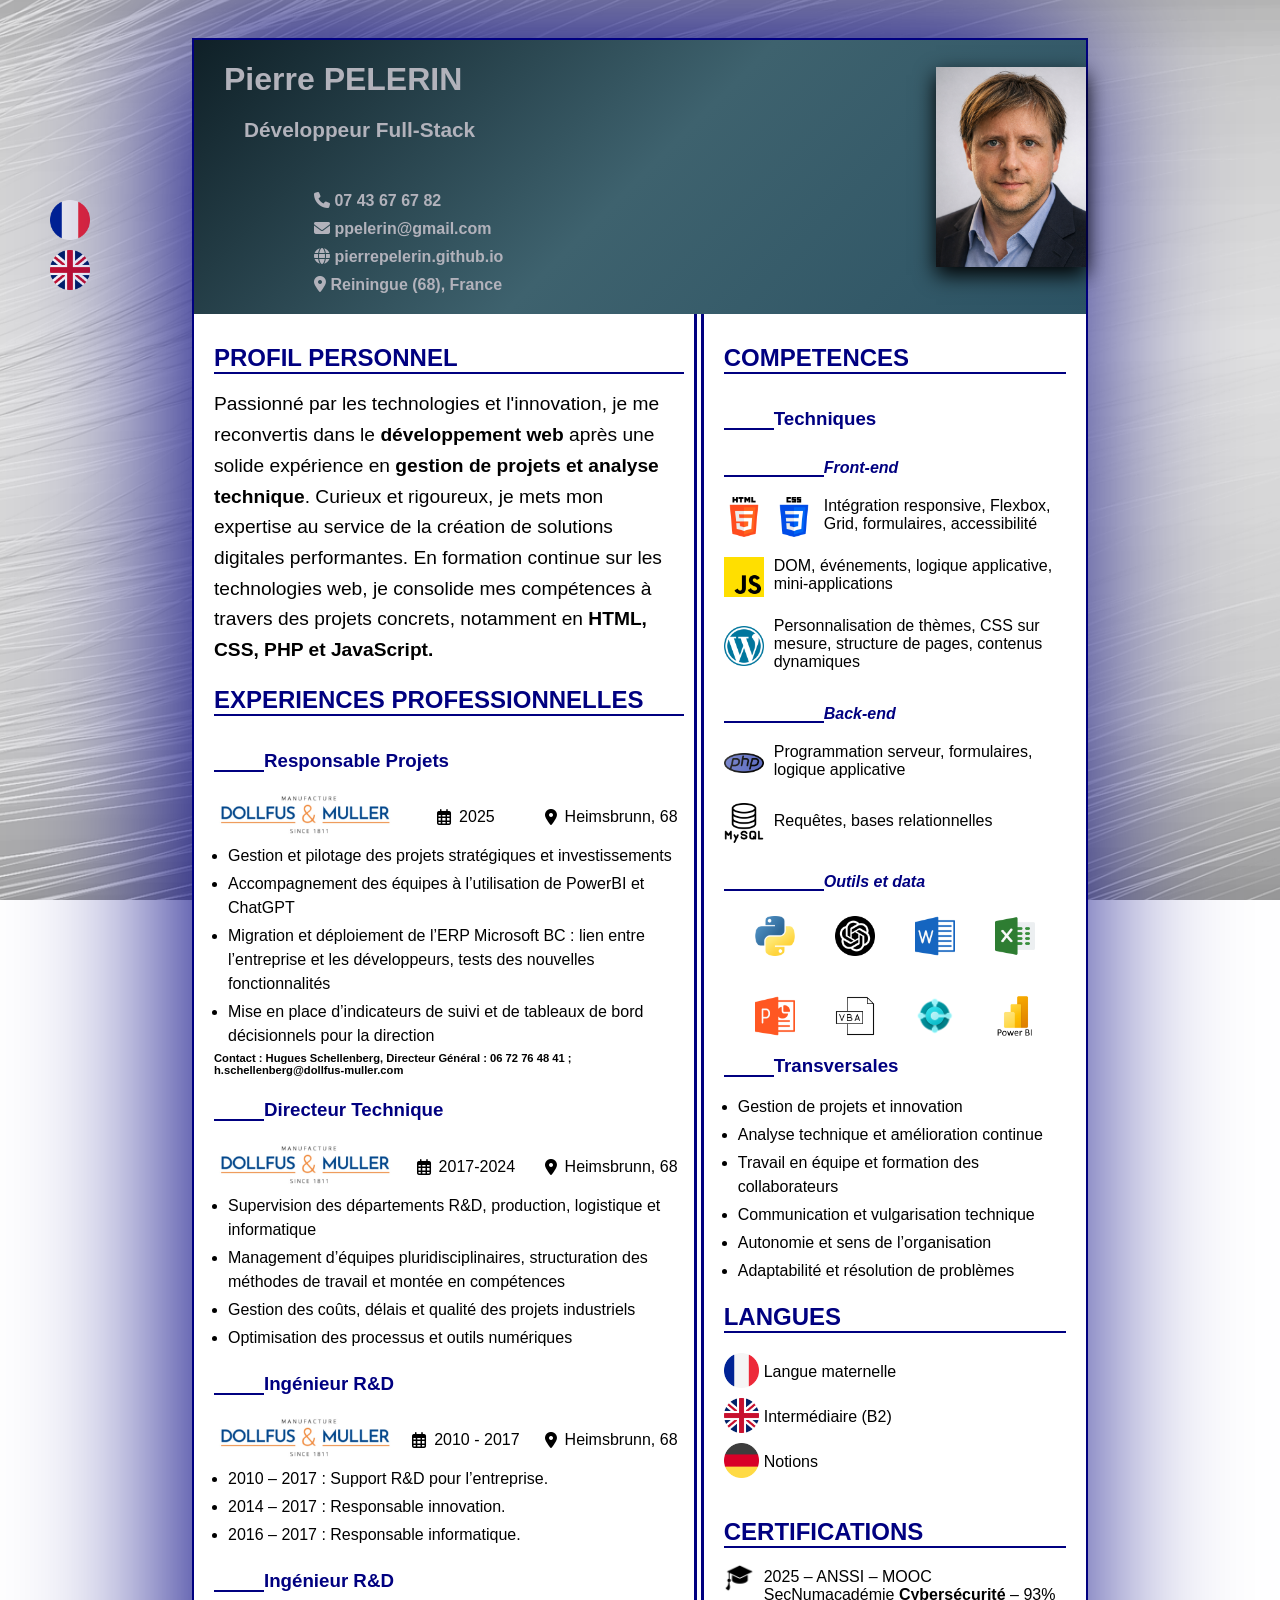
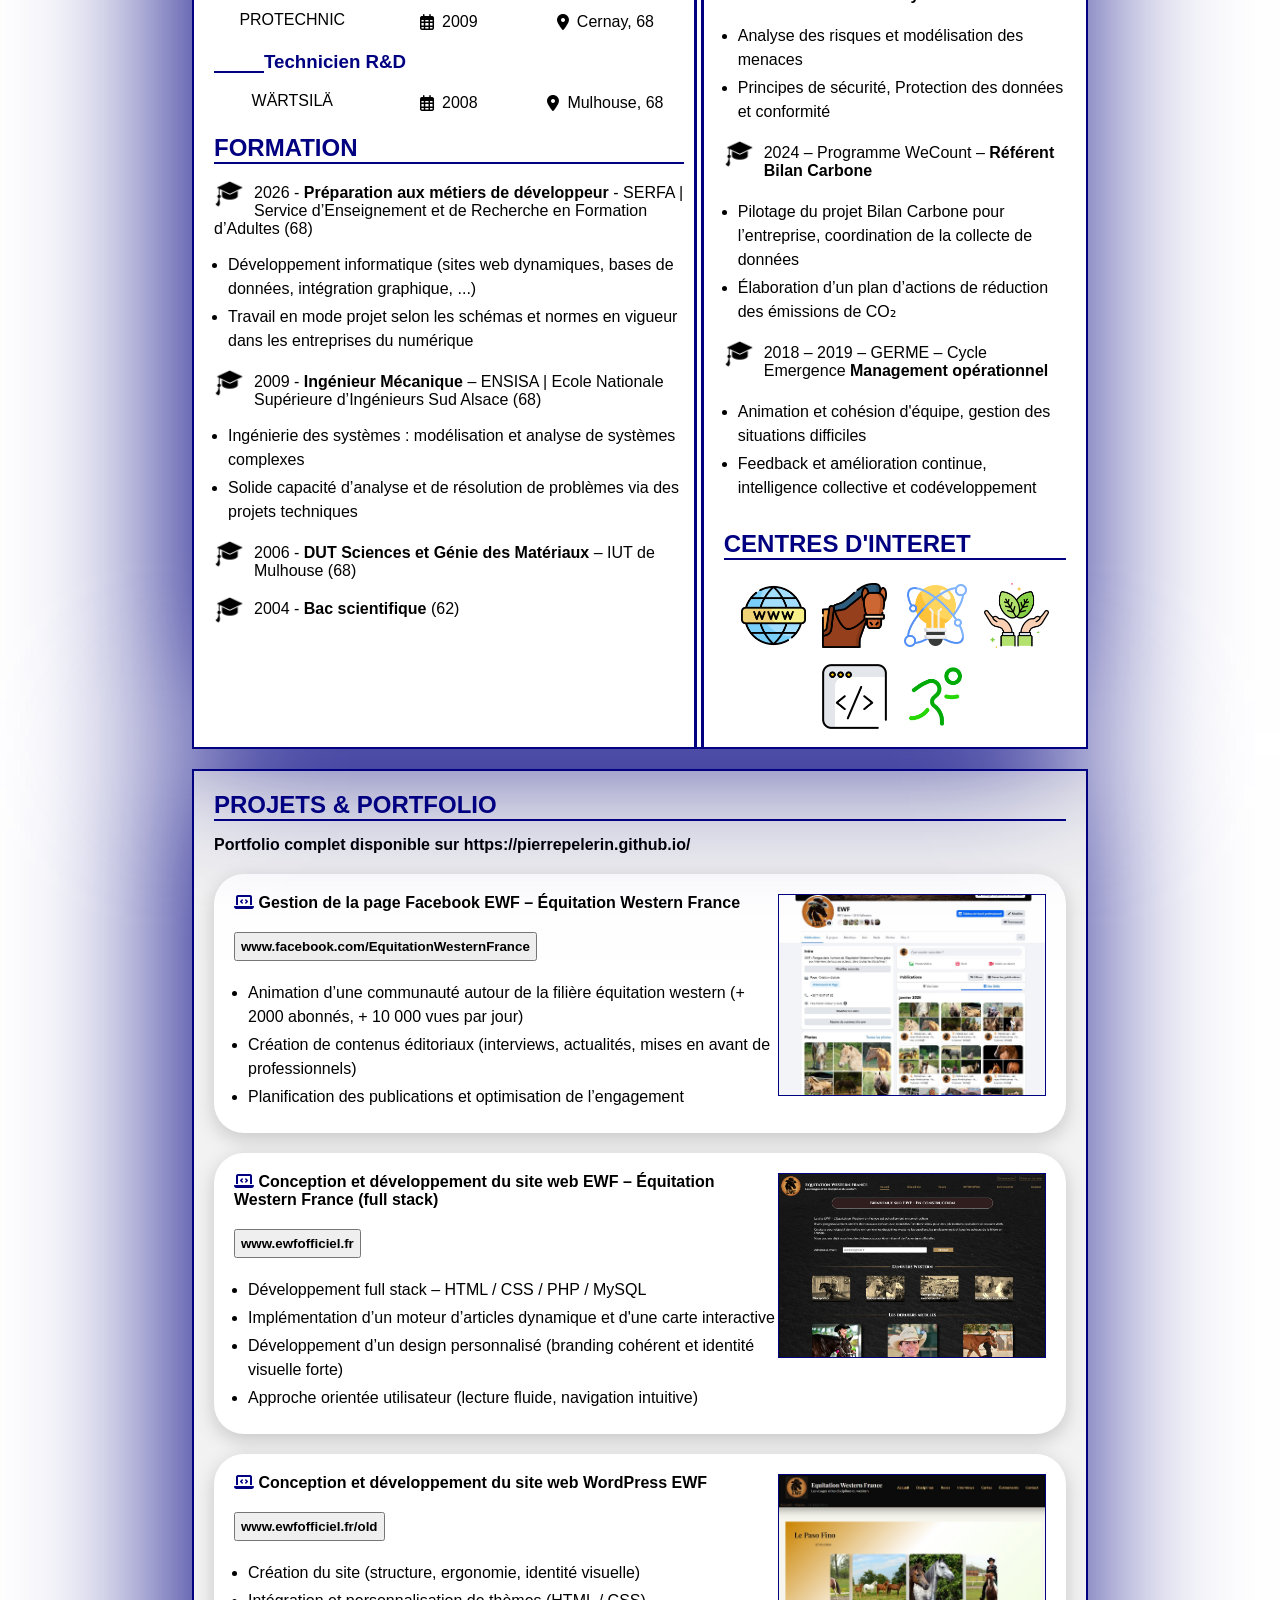
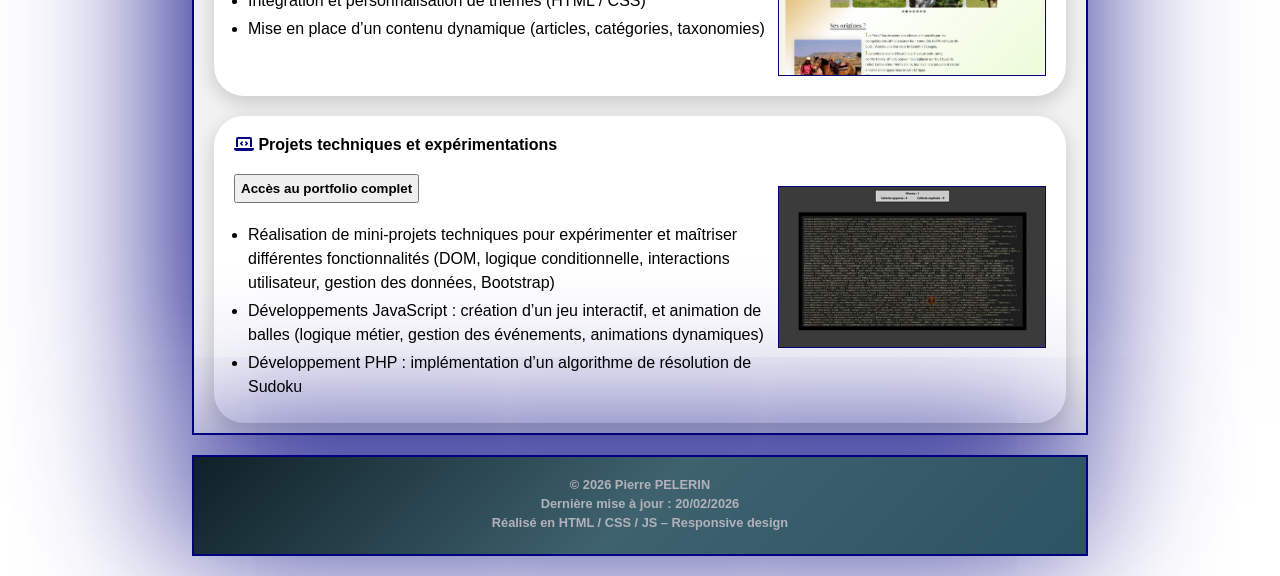
==== commit 48012e4a: "Add files via upload" ====
--- a/cv.html
+++ b/cv.html
@@ -53,12 +53,12 @@
                     <div class="contactDetails">
                         <div class="col"><i class="fa-solid fa-phone"></i> <a href="tel:+33743676782" class="linkHeader">07 43 67 67 82</a></div>
                         <div class="col"><i class="fa-solid fa-envelope"></i> <a href="mailto:ppelerin@gmail.com" class="linkHeader">ppelerin@gmail.com</a></div>
-                        <div class="col"><i class="fa-solid fa-globe"></i> <a href="https://pierrepelerin.github.io/" target="_blank" class="linkHeader">pierrepelerin.github.io</a></div>
-                        <div class="col"><i class="fa-solid fa-location-dot"></i> <a href="https://www.google.com/maps?q=65+rue+de+schweighouse+68950+Reiningue" target="_blank" class="linkHeader">Reiningue (68), France</a></div>
+                        <div class="col"><i class="fa-solid fa-globe"></i> <a href="https://pierrepelerin.github.io/" target="_blank" class="linkHeader" rel="noopener noreferrer">pierrepelerin.github.io</a></div>
+                        <div class="col"><i class="fa-solid fa-location-dot"></i> <a href="https://www.google.com/maps?q=65+rue+de+schweighouse+68950+Reiningue" target="_blank" class="linkHeader" rel="noopener noreferrer">Reiningue (68), France</a></div>
                     </div> 
                 </div>
                 <div class="photo">
-                    <img src="images/moi.jpg" width="150" height="200">
+                    <img src="images/moi.jpg" width="150" height="200" alt="photo identité">
                 </div>
             </div>
 
@@ -75,7 +75,7 @@
                 <!-- ! Responsable Projets Dollfus -->
                 <h3>Responsable Projets</h3>
                 <div class="companyInfo">
-                    <div><a href="https://www.dollfus-muller.com/fr" target="_blank"><img src="images/logo_dollfus.jpg" class="logo"></a></div>
+                    <div><a href="https://www.dollfus-muller.com/fr" target="_blank" rel="noopener noreferrer"><img src="images/logo_dollfus.jpg" class="logo"></a></div>
                     <div><i class="fa-regular fa-calendar-days"></i>2025</div>
                     <div><i class="fa-solid fa-location-dot"></i>Heimsbrunn, 68</div>
                 </div>
@@ -90,7 +90,7 @@
                 <!-- ! Directeur technique Dollfus -->
                 <h3>Directeur Technique</h3>
                 <div class="companyInfo">
-                    <div><a href="https://www.dollfus-muller.com/fr" target="_blank"><img src="images/logo_dollfus.jpg" class="logo"></a></div>
+                    <div><a href="https://www.dollfus-muller.com/fr" target="_blank" rel="noopener noreferrer"><img src="images/logo_dollfus.jpg" class="logo"></a></div>
                     <div><i class="fa-regular fa-calendar-days"></i>2017-2024</div>
                     <div><i class="fa-solid fa-location-dot"></i>Heimsbrunn, 68</div>
                 </div>
@@ -104,7 +104,7 @@
                 <!-- ! Ingénieur R&D Dollfus -->
                 <h3>Ingénieur R&D</h3>
                 <div class="companyInfo">
-                    <div><a href="https://www.dollfus-muller.com/fr" target="_blank"><img src="images/logo_dollfus.jpg" class="logo"></a></div>
+                    <div><a href="https://www.dollfus-muller.com/fr" target="_blank" rel="noopener noreferrer"><img src="images/logo_dollfus.jpg" class="logo"></a></div>
                     <div><i class="fa-regular fa-calendar-days"></i>2010 - 2017</div>
                     <div><i class="fa-solid fa-location-dot"></i>Heimsbrunn, 68</div>
                 </div>
@@ -117,7 +117,7 @@
                 <!-- ! Ingénieur R&D Protechnic -->
                 <h3>Ingénieur R&D</h3>
                 <div class="companyInfo">
-                    <div><a href="https://www.protechnic.fr/fr/" target="_blank"><p>PROTECHNIC</p></a></div>
+                    <div><a href="https://www.protechnic.fr/fr/" target="_blank" rel="noopener noreferrer"><p>PROTECHNIC</p></a></div>
                     <div><i class="fa-regular fa-calendar-days"></i>2009</div>
                     <div><i class="fa-solid fa-location-dot"></i>Cernay, 68</div>
                 </div>
@@ -125,7 +125,7 @@
             <!-- ! Technicien R&D Wartsila -->
                 <h3>Technicien R&D</h3>
                 <div class="companyInfo">
-                    <div><a href="https://www.wartsila.com/fra" target="_blank"><p>WÄRTSILÄ</p></a></div>
+                    <div><a href="https://www.wartsila.com/fra" target="_blank" rel="noopener noreferrer"><p>WÄRTSILÄ</p></a></div>
                     <div><i class="fa-regular fa-calendar-days"></i>2008</div>
                     <div><i class="fa-solid fa-location-dot"></i>Mulhouse, 68</div>
                 </div>
@@ -133,18 +133,18 @@
                 <!-- ! Formation -->
                 <h2 id="fr-formations">FORMATION</h2>
                 <div class="education">
-                    <p><a href="https://www.serfa.fr/" target="_blank"><img src="icones/diplome.png" class="iconEducation">2026 - <b>Préparation aux métiers de développeur</b> - SERFA | Service d’Enseignement et de Recherche en Formation d’Adultes (68)</a></p>
+                    <p><a href="https://www.serfa.fr/" target="_blank" rel="noopener noreferrer"><img src="icones/diplome.png" class="iconEducation">2026 - <b>Préparation aux métiers de développeur</b> - SERFA | Service d’Enseignement et de Recherche en Formation d’Adultes (68)</a></p>
                     <ul>
                         <li>Développement informatique (sites web dynamiques, bases de données, intégration graphique, ...) </li>
                         <li>Travail en mode projet selon les schémas et normes en vigueur dans les entreprises du numérique</li>
                     </ul>
-                    <p><a href="https://www.ensisa.uha.fr/formations/ecole-ingenieur-mecanique/" target="_blank"><img src="icones/diplome.png" class="iconEducation">2009 - <b>Ingénieur Mécanique</b> – ENSISA | Ecole Nationale Supérieure d’Ingénieurs Sud Alsace (68)</a></p>
+                    <p><a href="https://www.ensisa.uha.fr/formations/ecole-ingenieur-mecanique/" target="_blank" rel="noopener noreferrer"><img src="icones/diplome.png" class="iconEducation">2009 - <b>Ingénieur Mécanique</b> – ENSISA | Ecole Nationale Supérieure d’Ingénieurs Sud Alsace (68)</a></p>
                     <ul>
                         <li>Ingénierie des systèmes : modélisation et analyse de systèmes complexes</li>
                         <li>Solide capacité d’analyse et de résolution de problèmes via des projets techniques</li>
                     </ul>
-                    <p><a href="https://www.iutmulhouse.uha.fr/b-u-t-science-et-genie-des-materiaux-sgm/" target="_blank"><img src="icones/diplome.png" class="iconEducation">2006 - <b>DUT Sciences et Génie des Matériaux</b> – IUT de Mulhouse (68)</a></p>
-                    <p><a href="https://lamalassise.com/" target="_blank"><img src="icones/diplome.png" class="iconEducation">2004 - <b>Bac scientifique</b> (62)</a></p>
+                    <p><a href="https://www.iutmulhouse.uha.fr/b-u-t-science-et-genie-des-materiaux-sgm/" target="_blank" rel="noopener noreferrer"><img src="icones/diplome.png" class="iconEducation">2006 - <b>DUT Sciences et Génie des Matériaux</b> – IUT de Mulhouse (68)</a></p>
+                    <p><a href="https://lamalassise.com/" target="_blank" rel="noopener noreferrer"><img src="icones/diplome.png" class="iconEducation">2004 - <b>Bac scientifique</b> (62)</a></p>
                 </div>
             </div>
 
@@ -206,18 +206,18 @@
                 <!-- ! Certifications -->
                 <h2>CERTIFICATIONS</h2>
                 <div class="certifications">
-                    <p><a href="https://cyber.gouv.fr/offre-de-service/formations-entrainement-et-decouverte-des-metiers/formations/formations-delivrees-par-lanssi/mooc-secnumacademie/" target="_blank"><img src="icones/diplome.png" class="iconEducation">2025 – ANSSI – MOOC SecNumacadémie <b>Cybersécurité</b> – 93%</a>
+                    <p><a href="https://cyber.gouv.fr/offre-de-service/formations-entrainement-et-decouverte-des-metiers/formations/formations-delivrees-par-lanssi/mooc-secnumacademie/" target="_blank" rel="noopener noreferrer"><img src="icones/diplome.png" class="iconEducation">2025 – ANSSI – MOOC SecNumacadémie <b>Cybersécurité</b> – 93%</a>
                     <ul>
                         <li>Analyse des risques et modélisation des menaces</li>
                         <li>Principes de sécurité, Protection des données et conformité</li>
                     </ul></p>
-                    <p><a href="https://www.wecount.io/" target="_blank"><img src="icones/diplome.png" class="iconEducation">2024 – Programme WeCount – <b>Référent Bilan Carbone</b></a>
+                    <p><a href="https://www.wecount.io/" target="_blank" rel="noopener noreferrer"><img src="icones/diplome.png" class="iconEducation">2024 – Programme WeCount – <b>Référent Bilan Carbone</b></a>
                     <ul>
                         <li>Pilotage du projet Bilan Carbone pour l’entreprise, coordination de la collecte de données</li>
                         <li>Élaboration d’un plan d’actions de réduction des émissions de CO₂</li>
                     </ul></p>                 
                     
-                    <p><a href="https://www.germe.com/nos-formations-en-management/cycle-emergence-manager-de-proximite?utm_source=google&utm_medium=cpc&utm_campaign=-22-_-_management_-_typologies&utm_content=Dsa_-_cycle_emergence&utm_term=&gad_source=1&gad_campaignid=17558854989&gbraid=0AAAAADNop726ND39jrSLTIoohE_UCcAc8&gclid=Cj0KCQiA7fbLBhDJARIsAOAqhse6pZpru54jqF_IWK2cTWcw3ftAfk1Pts5GRgHPr5Sj6Mf6S9fUVjsaAqLrEALw_wcB" target="_blank"><img src="icones/diplome.png" class="iconEducation">2018 – 2019 – GERME – Cycle Emergence <b>Management opérationnel</b></a>
+                    <p><a href="https://www.germe.com/nos-formations-en-management/cycle-emergence-manager-de-proximite?utm_source=google&utm_medium=cpc&utm_campaign=-22-_-_management_-_typologies&utm_content=Dsa_-_cycle_emergence&utm_term=&gad_source=1&gad_campaignid=17558854989&gbraid=0AAAAADNop726ND39jrSLTIoohE_UCcAc8&gclid=Cj0KCQiA7fbLBhDJARIsAOAqhse6pZpru54jqF_IWK2cTWcw3ftAfk1Pts5GRgHPr5Sj6Mf6S9fUVjsaAqLrEALw_wcB" target="_blank" rel="noopener noreferrer"><img src="icones/diplome.png" class="iconEducation">2018 – 2019 – GERME – Cycle Emergence <b>Management opérationnel</b></a>
                     <ul>
                         <li>Animation et cohésion d'équipe, gestion des situations difficiles</li>
                         <li>Feedback et amélioration continue, intelligence collective et codéveloppement</li>
@@ -236,13 +236,13 @@
         <!-- ! Projets -->
             <div class="projects" id="fr-projets">
                 <h2>PROJETS & PORTFOLIO</h2>
-                <p>Portfolio complet disponible sur <a href="https://pierrepelerin.github.io/" target="_blank">https://pierrepelerin.github.io/</a></p>
+                <p>Portfolio complet disponible sur <a href="https://pierrepelerin.github.io/" target="_blank" rel="noopener noreferrer">https://pierrepelerin.github.io/</a></p>
 
                 <!-- ! Projet EWF Facebook -->
                 <div class="cardProject">
                     <div>
                         <p><i class="fa-solid fa-laptop-code"></i> Gestion de la page Facebook EWF – Équitation Western France</p>
-                        <p class="linkProject"><a href="https://www.facebook.com/EquitationWesternFrance" target="_blank"><button class="buttonProject">www.facebook.com/EquitationWesternFrance</button></a></p>
+                        <p class="linkProject"><a href="https://www.facebook.com/EquitationWesternFrance" target="_blank" rel="noopener noreferrer"><button class="buttonProject">www.facebook.com/EquitationWesternFrance</button></a></p>
                         <ul>
                             <li class="listProjects">Animation d’une communauté autour de la filière équitation western (+ 2000 abonnés, + 10 000 vues par jour)</li>
                             <li class="listProjects">Création de contenus éditoriaux (interviews, actualités, mises en avant de professionnels)</li>
@@ -256,7 +256,7 @@
                 <div class="cardProject">
                     <div>
                         <p><i class="fa-solid fa-laptop-code"></i> Conception et développement du site web EWF – Équitation Western France (full stack)</p>
-                        <p class="linkProject"><a href="https://www.ewfofficiel.fr/" target="_blank"><button class="buttonProject">www.ewfofficiel.fr</button></a></p>
+                        <p class="linkProject"><a href="https://www.ewfofficiel.fr/" target="_blank" rel="noopener noreferrer"><button class="buttonProject">www.ewfofficiel.fr</button></a></p>
                         <ul>
                             <li class="listProjects">Développement full stack – HTML / CSS / PHP / MySQL</li>
                             <li class="listProjects">Implémentation d’un moteur d’articles dynamique et d'une carte interactive</li>
@@ -271,7 +271,7 @@
                 <div class="cardProject">
                     <div>
                         <p><i class="fa-solid fa-laptop-code"></i> Conception et développement du site web WordPress EWF</p>
-                        <p class="linkProject"><a href="https://www.ewfofficiel.fr/old" target="_blank"><button class="buttonProject">www.ewfofficiel.fr/old</button></a></p>
+                        <p class="linkProject"><a href="https://www.ewfofficiel.fr/old" target="_blank" rel="noopener noreferrer"><button class="buttonProject">www.ewfofficiel.fr/old</button></a></p>
                         <ul>
                             <li class="listProjects">Création du site (structure, ergonomie, identité visuelle)</li>
                             <li class="listProjects">Intégration et personnalisation de thèmes (HTML / CSS)</li>
@@ -286,7 +286,7 @@
                 <div class="cardProject">
                     <div>
                         <p><i class="fa-solid fa-laptop-code"></i> Projets techniques et expérimentations</p>
-                        <p class="linkProject"><a href="https://pierrepelerin.github.io/portfolio/portfolio.html" target="_blank"><button class="buttonProject">Accès au portfolio complet</button></a></p>
+                        <p class="linkProject"><a href="https://pierrepelerin.github.io/portfolio/portfolio.html" target="_blank" rel="noopener noreferrer"><button class="buttonProject">Accès au portfolio complet</button></a></p>
                         <ul>
                             <li class="listProjects">Réalisation de mini-projets techniques pour expérimenter et maîtriser différentes fonctionnalités (DOM, logique conditionnelle, interactions utilisateur, gestion des données, Bootstrap)</li>
                             <li class="listProjects">Développements JavaScript : création d’un jeu interactif, et animation de balles (logique métier, gestion des événements, animations dynamiques)</li>
@@ -297,13 +297,6 @@
                 </div>
             </div>
         </div>
-        
-
-
-
-
-
-
 
         <!-- ! Pied de page-->
         <div class="layoutCopy">
@@ -339,12 +332,12 @@
                     <div class="contactDetails">
                         <div class="col"><i class="fa-solid fa-phone"></i> <a href="tel:+33743676782" class="linkHeader">+33 7 43 67 67 82</a></div>
                         <div class="col"><i class="fa-solid fa-envelope"></i> <a href="mailto:ppelerin@gmail.com" class="linkHeader">ppelerin@gmail.com</a></div>
-                        <div class="col"><i class="fa-solid fa-globe"></i> <a href="https://pierrepelerin.github.io/" target="_blank" class="linkHeader">pierrepelerin.github.io</a></div>
-                        <div class="col"><i class="fa-solid fa-location-dot"></i> <a href="https://www.google.com/maps?q=65+rue+de+schweighouse+68950+Reiningue" target="_blank" class="linkHeader">Reiningue (68), France</a></div>
+                        <div class="col"><i class="fa-solid fa-globe"></i> <a href="https://pierrepelerin.github.io/" target="_blank" rel="noopener noreferrer" class="linkHeader">pierrepelerin.github.io</a></div>
+                        <div class="col"><i class="fa-solid fa-location-dot"></i> <a href="https://www.google.com/maps?q=65+rue+de+schweighouse+68950+Reiningue" target="_blank" class="linkHeader" rel="noopener noreferrer">Reiningue (68), France</a></div>
                     </div> 
                 </div>
                 <div class="photo">
-                    <img src="images/moi.jpg" width="150" height="200">
+                    <img src="images/moi.jpg" width="150" height="200" alt="photo identité">
                 </div>
             </div>
 
@@ -361,7 +354,7 @@
                 <!-- ! Responsable Projets Dollfus -->
                 <h3>Project Manager</h3>
                 <div class="companyInfo">
-                    <div><a href="https://www.dollfus-muller.com/fr" target="_blank"><img src="images/logo_dollfus.jpg" class="logo"></a></div>
+                    <div><a href="https://www.dollfus-muller.com/fr" target="_blank" rel="noopener noreferrer"><img src="images/logo_dollfus.jpg" class="logo"></a></div>
                     <div><i class="fa-regular fa-calendar-days"></i>2025</div>
                     <div><i class="fa-solid fa-location-dot"></i>Heimsbrunn, 68, F</div>
                 </div>
@@ -376,7 +369,7 @@
                 <!-- ! Directeur technique Dollfus -->
                 <h3>Technical Director</h3>
                 <div class="companyInfo">
-                    <div><a href="https://www.dollfus-muller.com/fr" target="_blank"><img src="images/logo_dollfus.jpg" class="logo"></a></div>
+                    <div><a href="https://www.dollfus-muller.com/fr" target="_blank"><img src="images/logo_dollfus.jpg" class="logo" rel="noopener noreferrer"></a></div>
                     <div><i class="fa-regular fa-calendar-days"></i>2017-2024</div>
                     <div><i class="fa-solid fa-location-dot"></i>Heimsbrunn, 68, F</div>
                 </div>
@@ -390,7 +383,7 @@
                 <!-- ! Ingénieur R&D Dollfus -->
                 <h3>R&D Engineer</h3>
                 <div class="companyInfo">
-                    <div><a href="https://www.dollfus-muller.com/fr" target="_blank"><img src="images/logo_dollfus.jpg" class="logo"></a></div>
+                    <div><a href="https://www.dollfus-muller.com/fr" target="_blank" rel="noopener noreferrer"><img src="images/logo_dollfus.jpg" class="logo"></a></div>
                     <div><i class="fa-regular fa-calendar-days"></i>2010 - 2017</div>
                     <div><i class="fa-solid fa-location-dot"></i>Heimsbrunn, 68, F</div>
                 </div>
@@ -403,7 +396,7 @@
                 <!-- ! Ingénieur R&D Protechnic -->
                 <h3>R&D Engineer</h3>
                 <div class="companyInfo">
-                    <div><a href="https://www.protechnic.fr/fr/" target="_blank"><p>PROTECHNIC</p></a></div>
+                    <div><a href="https://www.protechnic.fr/fr/" target="_blank" rel="noopener noreferrer"><p>PROTECHNIC</p></a></div>
                     <div><i class="fa-regular fa-calendar-days"></i>2009</div>
                     <div><i class="fa-solid fa-location-dot"></i>Cernay, 68, F</div>
                 </div>
@@ -411,7 +404,7 @@
                 <!-- ! Technicien R&D Wartsila -->
                 <h3>R&D Technician</h3>
                 <div class="companyInfo">
-                    <div><a href="https://www.wartsila.com/fra" target="_blank"><p>WÄRTSILÄ</p></a></div>
+                    <div><a href="https://www.wartsila.com/fra" target="_blank" rel="noopener noreferrer"><p>WÄRTSILÄ</p></a></div>
                     <div><i class="fa-regular fa-calendar-days"></i>2008</div>
                     <div><i class="fa-solid fa-location-dot"></i>Mulhouse, 68, F</div>
                 </div>
@@ -419,18 +412,18 @@
                 <!-- ! Formation -->
                 <h2 id="en-formations">EDUCATION</h2>
                 <div class="education">
-                    <p><a href="https://www.serfa.fr/" target="_blank"><img src="icones/diplome.png" class="iconEducation">2026 - <b>Web Developer Career Preparation</b> - SERFA | Service d’Enseignement et de Recherche en Formation d’Adultes (68, F)</a></p>
+                    <p><a href="https://www.serfa.fr/" target="_blank" rel="noopener noreferrer"><img src="icones/diplome.png" class="iconEducation">2026 - <b>Web Developer Career Preparation</b> - SERFA | Service d’Enseignement et de Recherche en Formation d’Adultes (68, F)</a></p>
                     <ul>
                         <li>Software development: dynamic websites, databases, UI integration</li>
                         <li>Project-based work following industry standards and methodologies</li>
                     </ul>
-                    <p><a href="https://www.ensisa.uha.fr/formations/ecole-ingenieur-mecanique/" target="_blank"><img src="icones/diplome.png" class="iconEducation">2009 - <b>Master’s Degree in Mechanical Engineering</b> – ENSISA | Ecole Nationale Supérieure d’Ingénieurs Sud Alsace (68, F)</a></p>
+                    <p><a href="https://www.ensisa.uha.fr/formations/ecole-ingenieur-mecanique/" target="_blank" rel="noopener noreferrer"><img src="icones/diplome.png" class="iconEducation">2009 - <b>Master’s Degree in Mechanical Engineering</b> – ENSISA | Ecole Nationale Supérieure d’Ingénieurs Sud Alsace (68, F)</a></p>
                     <ul>
                         <li>Systems engineering: modeling and analysis of complex systems</li>
                         <li>Strong analytical and problem-solving skills through technical projects</li>
                     </ul>
-                    <p><a href="https://www.iutmulhouse.uha.fr/b-u-t-science-et-genie-des-materiaux-sgm/" target="_blank"><img src="icones/diplome.png" class="iconEducation">2006 - <b>DUT in Materials Science and Engineering</b> – IUT de Mulhouse (68, F)</a></p>
-                    <p><a href="https://lamalassise.com/" target="_blank"><img src="icones/diplome.png" class="iconEducation">2004 - <b>Scientific Baccalaureate</b> (62, F)</a></p>
+                    <p><a href="https://www.iutmulhouse.uha.fr/b-u-t-science-et-genie-des-materiaux-sgm/" target="_blank" rel="noopener noreferrer"><img src="icones/diplome.png" class="iconEducation">2006 - <b>DUT in Materials Science and Engineering</b> – IUT de Mulhouse (68, F)</a></p>
+                    <p><a href="https://lamalassise.com/" target="_blank" rel="noopener noreferrer"><img src="icones/diplome.png" class="iconEducation">2004 - <b>Scientific Baccalaureate</b> (62, F)</a></p>
                 </div>
             </div>
 
@@ -492,17 +485,17 @@
                 <!-- ! Certifications -->
                 <h2>CERTIFICATIONS</h2>
                 <div class="certifications">
-                    <p><a href="https://cyber.gouv.fr/offre-de-service/formations-entrainement-et-decouverte-des-metiers/formations/formations-delivrees-par-lanssi/mooc-secnumacademie/" target="_blank"><img src="icones/diplome.png" class="iconEducation">2025 – ANSSI – MOOC SecNumacadémie <b>Cybersecurity</b> – 93%</a>
+                    <p><a href="https://cyber.gouv.fr/offre-de-service/formations-entrainement-et-decouverte-des-metiers/formations/formations-delivrees-par-lanssi/mooc-secnumacademie/" target="_blank" rel="noopener noreferrer"><img src="icones/diplome.png" class="iconEducation">2025 – ANSSI – MOOC SecNumacadémie <b>Cybersecurity</b> – 93%</a>
                     <ul>
                         <li>Risk analysis and threat modeling</li>
                         <li>Security principles, data protection and compliance</li>
                     </ul></p>
-                    <p><a href="https://www.wecount.io/" target="_blank"><img src="icones/diplome.png" class="iconEducation">2024 – WeCount Program – <b>Carbon Footprint Officer</b></a>
+                    <p><a href="https://www.wecount.io/" target="_blank" rel="noopener noreferrer"><img src="icones/diplome.png" class="iconEducation">2024 – WeCount Program – <b>Carbon Footprint Officer</b></a>
                     <ul>
                         <li>Management of the company’s carbon footprint project, coordination of data collection</li>
                         <li>Development of a CO₂ reduction action plan</li>
                     </ul></p>                              
-                    <p><a href="https://www.germe.com/nos-formations-en-management/cycle-emergence-manager-de-proximite?utm_source=google&utm_medium=cpc&utm_campaign=-22-_-_management_-_typologies&utm_content=Dsa_-_cycle_emergence&utm_term=&gad_source=1&gad_campaignid=17558854989&gbraid=0AAAAADNop726ND39jrSLTIoohE_UCcAc8&gclid=Cj0KCQiA7fbLBhDJARIsAOAqhse6pZpru54jqF_IWK2cTWcw3ftAfk1Pts5GRgHPr5Sj6Mf6S9fUVjsaAqLrEALw_wcB" target="_blank"><img src="icones/diplome.png" class="iconEducation">2018 - 2019 – GERME – Cycle Emergence <b>Operational Management Program</b></a>
+                    <p><a href="https://www.germe.com/nos-formations-en-management/cycle-emergence-manager-de-proximite?utm_source=google&utm_medium=cpc&utm_campaign=-22-_-_management_-_typologies&utm_content=Dsa_-_cycle_emergence&utm_term=&gad_source=1&gad_campaignid=17558854989&gbraid=0AAAAADNop726ND39jrSLTIoohE_UCcAc8&gclid=Cj0KCQiA7fbLBhDJARIsAOAqhse6pZpru54jqF_IWK2cTWcw3ftAfk1Pts5GRgHPr5Sj6Mf6S9fUVjsaAqLrEALw_wcB" target="_blank" rel="noopener noreferrer"v><img src="icones/diplome.png" class="iconEducation">2018 - 2019 – GERME – Cycle Emergence <b>Operational Management Program</b></a>
                     <ul>
                         <li>Team leadership and cohesion, managing difficult situations</li>
                         <li>Feedback culture and continuous improvement</li>
@@ -522,13 +515,13 @@
         <!-- ! Projets -->
             <div class="projects">
                 <h2 id="en-projets">PROJECTS & PORTFOLIO</h2>
-                <p>Full portfolio available at: <a href="https://pierrepelerin.github.io/" target="_blank">https://pierrepelerin.github.io/</a></p>
+                <p>Full portfolio available at: <a href="https://pierrepelerin.github.io/" target="_blank" rel="noopener noreferrer">https://pierrepelerin.github.io/</a></p>
 
                 <!-- ! Projet EWF Facebook -->
                 <div class="cardProject">
                     <div>
                         <p><i class="fa-solid fa-laptop-code"></i> Management of the EWF Facebook Page – Équitation Western France</p>
-                        <p class="linkProject"><a href="https://www.facebook.com/EquitationWesternFrance" target="_blank"><button class="buttonProject">www.facebook.com/EquitationWesternFrance</button></a></p>
+                        <p class="linkProject"><a href="https://www.facebook.com/EquitationWesternFrance" target="_blank" rel="noopener noreferrer"><button class="buttonProject">www.facebook.com/EquitationWesternFrance</button></a></p>
                         <ul>
                             <li class="listProjects">Community management in the western riding sector (+2,000 followers, +10,000 daily views)</li>
                             <li class="listProjects">Editorial content creation (interviews, news, professional spotlights)</li>
@@ -542,7 +535,7 @@
                 <div class="cardProject">
                     <div>
                         <p><i class="fa-solid fa-laptop-code"></i> Design and Development of the EWF Website – Équitation Western France (Full Stack)</p>
-                        <p class="linkProject"><a href="https://www.ewfofficiel.fr" target="_blank"><button class="buttonProject">www.ewfofficiel.fr</button></a></p>
+                        <p class="linkProject"><a href="https://www.ewfofficiel.fr" target="_blank" rel="noopener noreferrer"><button class="buttonProject">www.ewfofficiel.fr</button></a></p>
                         <ul>
                             <li class="listProjects">Full-stack development – HTML / CSS / PHP / MySQL</li>
                             <li class="listProjects">Implementation of a dynamic article management system and interactive map</li>
@@ -557,7 +550,7 @@
                 <div class="cardProject">
                     <div>
                         <p><i class="fa-solid fa-laptop-code"></i> EWF WordPress Website</p>
-                        <p class="linkProject"><a href="https://www.ewfofficiel.fr/old" target="_blank"><button class="buttonProject">www.ewfofficiel.fr/old</button></a></p>
+                        <p class="linkProject"><a href="https://www.ewfofficiel.fr/old" target="_blank" rel="noopener noreferrer"><button class="buttonProject">www.ewfofficiel.fr/old</button></a></p>
                         <ul>
                             <li class="listProjects">Website design (structure, UX, visual identity)</li>
                             <li class="listProjects">Theme integration and customization (HTML / CSS)</li>
@@ -567,12 +560,11 @@
                     <img class="imageProject" src="projets/ewf.jpg">
                 </div>
             
-
                 <!-- ! Divers projets -->
                 <div class="cardProject">
                     <div>
                         <p><i class="fa-solid fa-laptop-code"></i> Technical Projects and Experiments</p>
-                        <p class="linkProject"><a href="https://pierrepelerin.github.io/portfolio/portfolio.html" target="_blank"><button class="buttonProject">Access to full portfolio</button></a></p>
+                        <p class="linkProject"><a href="https://pierrepelerin.github.io/portfolio/portfolio.html" target="_blank" rel="noopener noreferrer"><button class="buttonProject">Access to full portfolio</button></a></p>
                         <ul>
                             <li class="listProjects">Development of technical mini-projects to explore and master key web concepts (DOM manipulation, conditional logic, user interactions, data handling, Bootstrap)</li>
                             <li class="listProjects">JavaScript projects: interactive game development and animated elements (business logic, event handling, dynamic animations)</li>
@@ -593,33 +585,5 @@
         </div>
     </div>
 
-<!-- ! SCRIPT POUR IMAGES TOURNANTES -->
-
-	<script>
-		const images = [
-		"projets/div1.jpg",
-		"projets/div2.jpg",
-		"projets/div3.jpg",
-		"projets/div4.jpg",
-		"projets/div5.jpg"
-	];
-	let index = 0;
-	const slider = document.getElementById("slider"); // Français
-	const slider2 = document.getElementById("slider2"); // Anglais
-	setInterval(() => {
-		// Fade out
-		slider.style.opacity = 0;
-		slider2.style.opacity = 0;
-		setTimeout(() => { // Attendre la fin de la transition
-			index = (index + 1) % images.length;
-			slider.src = images[index];
-			slider2.src = images[index];
-			// Fade in
-			slider.style.opacity = 1;
-			slider2.style.opacity = 1;
-		}, 500); // Temps de la transisition CSS
-	}, 3000); // Temps d'affichage des images
-	</script>
 </body>
-
 </html>
--- a/style_cv.css
+++ b/style_cv.css
@@ -268,6 +268,16 @@
 	box-shadow: -15px -15px 150px navy; /* Ombre */
 }
 
+.layout { /* Animation fondu à l'ouverture */
+  opacity: 0;
+  animation: fadeIn 3s ease forwards;
+}
+@keyframes fadeIn {
+  to {
+    opacity: 1;
+  }
+}
+
 @media (max-width: 768px) {
 	.layout{ /* Affichage en colonne sur toute la largeur */
 		width: 100%;
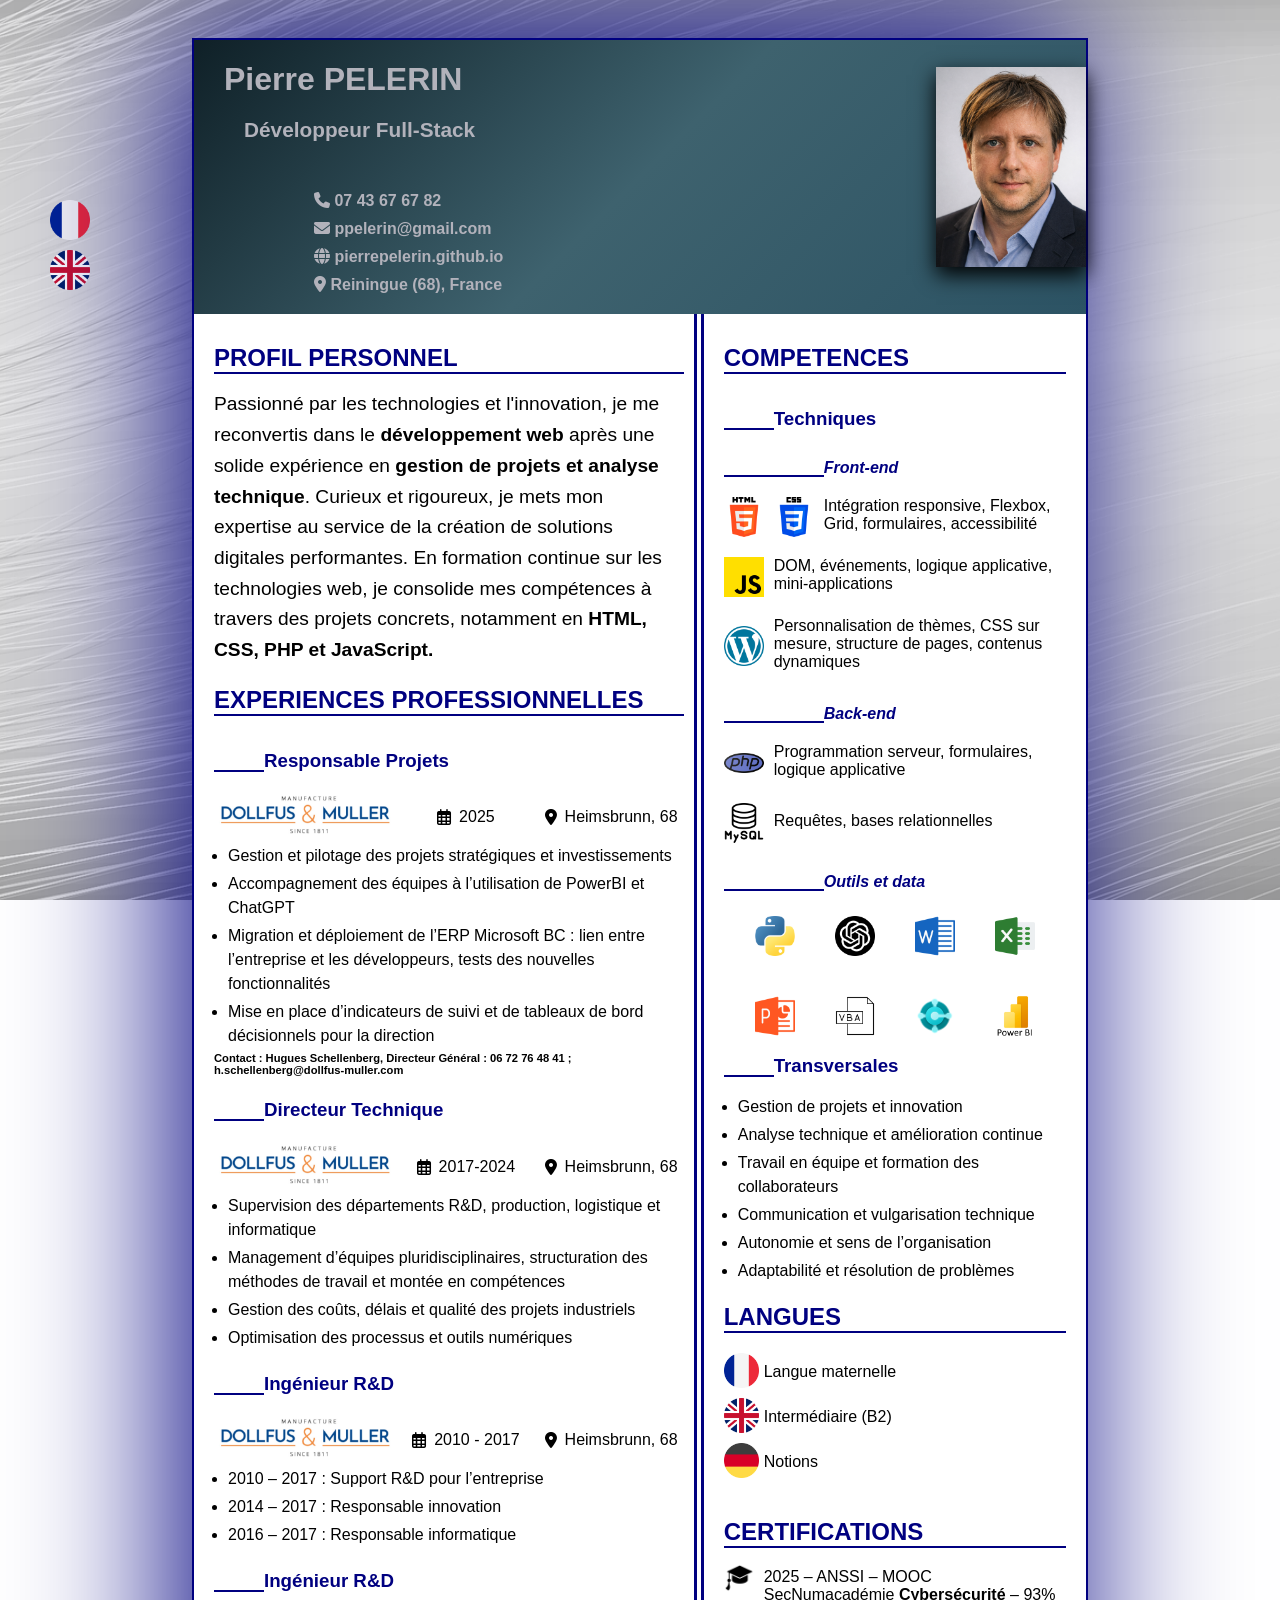
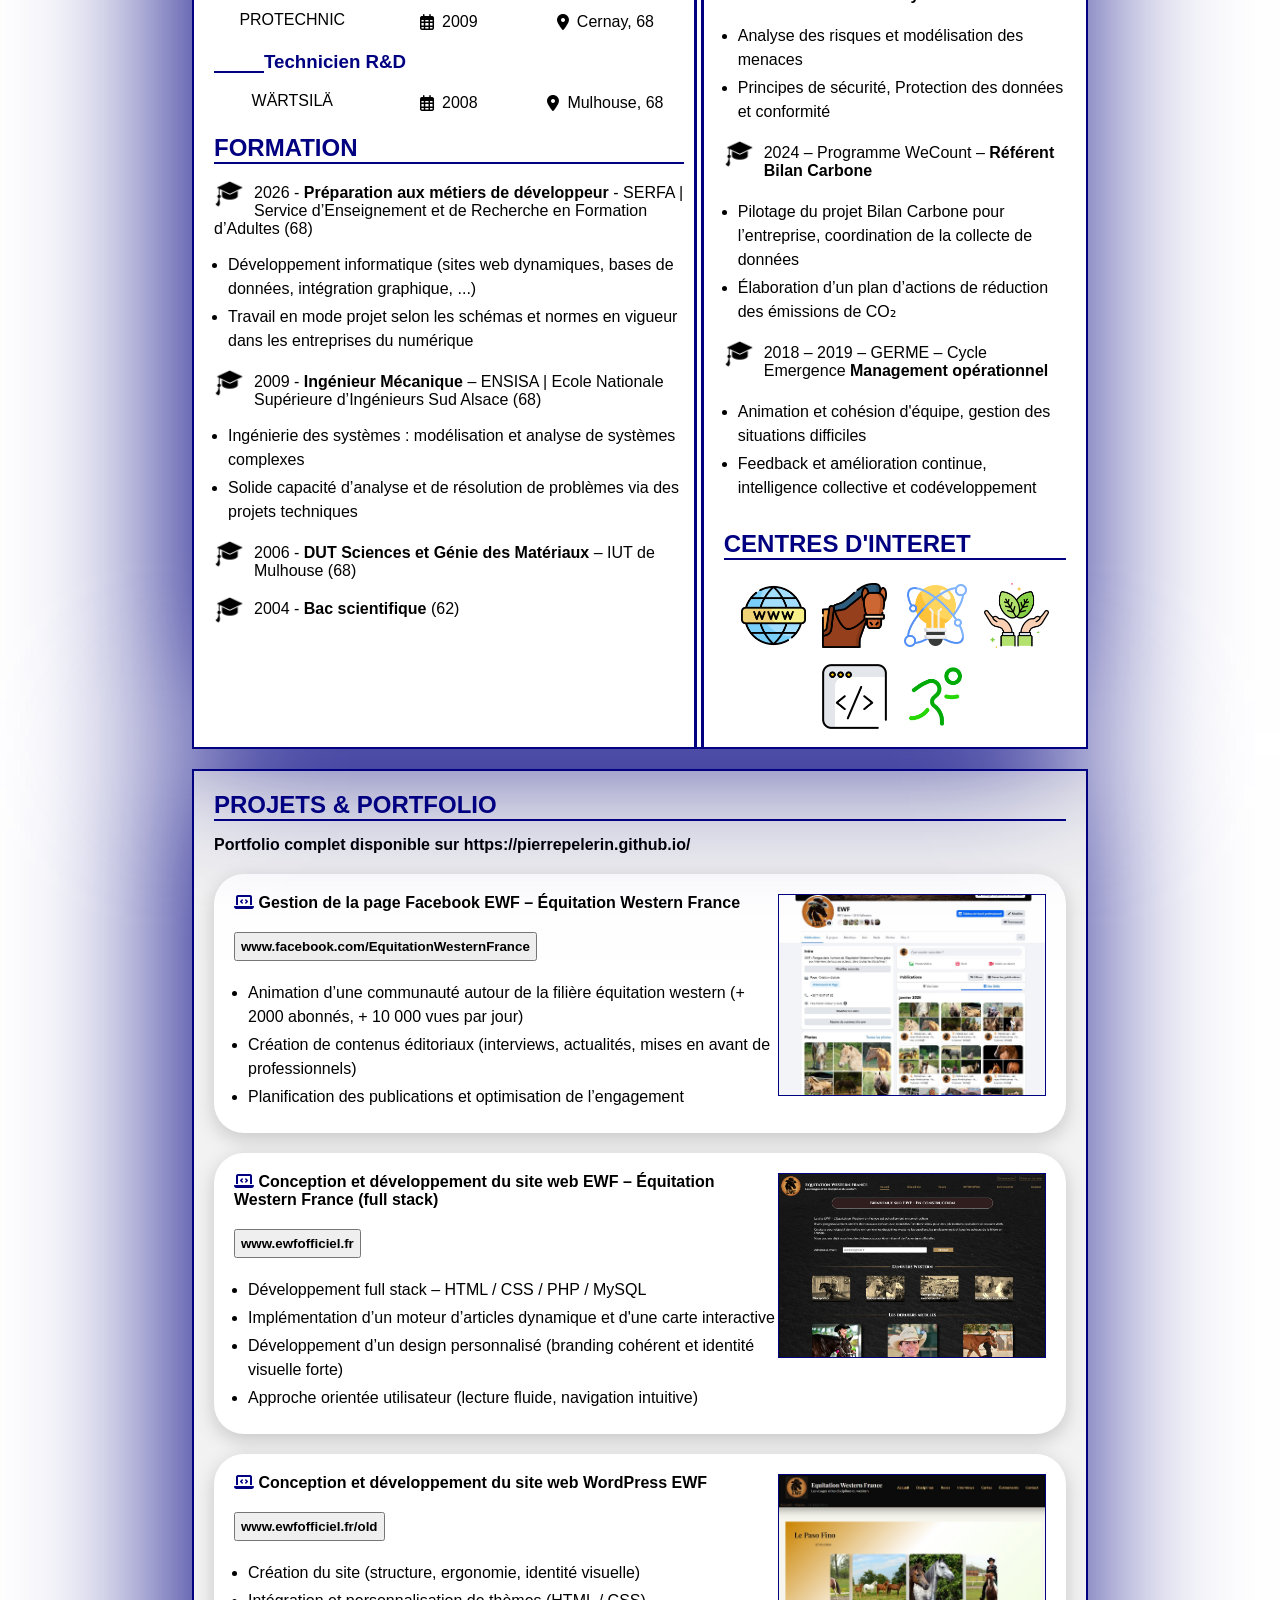
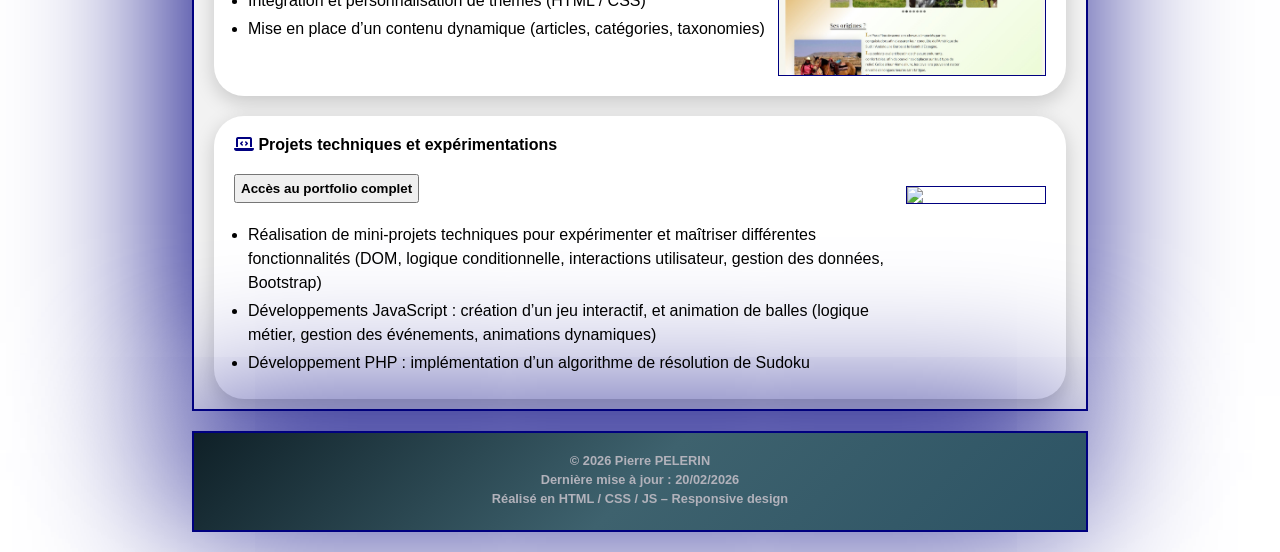
==== commit de7ecb20: "Add files via upload" ====
--- a/cv.html
+++ b/cv.html
@@ -109,9 +109,9 @@
                     <div><i class="fa-solid fa-location-dot"></i>Heimsbrunn, 68</div>
                 </div>
                 <ul>
-                    <li>2010 – 2017 : Support R&D pour l’entreprise.</li>
-                    <li>2014 – 2017 : Responsable innovation.</li>
-                    <li>2016 – 2017 : Responsable informatique.</li>
+                    <li>2010 – 2017 : Support R&D pour l’entreprise</li>
+                    <li>2014 – 2017 : Responsable innovation</li>
+                    <li>2016 – 2017 : Responsable informatique</li>
                 </ul>
 
                 <!-- ! Ingénieur R&D Protechnic -->
@@ -293,7 +293,7 @@
                             <li class="listProjects">Développement PHP : implémentation d’un algorithme de résolution de Sudoku</li>
                         </ul>
                     </div>
-                    <img id="slider" class="imageProject" src="projets/div1.jpg">
+                    <img id="slider" class="imageProject" src="projets/div.gif">
                 </div>
             </div>
         </div>
@@ -572,7 +572,7 @@
                             <li class="listProjects">Continuous experimentation to strengthen front-end and back-end development skills</li>
                         </ul>
                     </div>
-                    <img id="slider2" class="imageProject" src="projets/div1.jpg">
+                    <img id="slider2" class="imageProject" src="projets/div.gif">
                 </div>
             </div>
         </div>
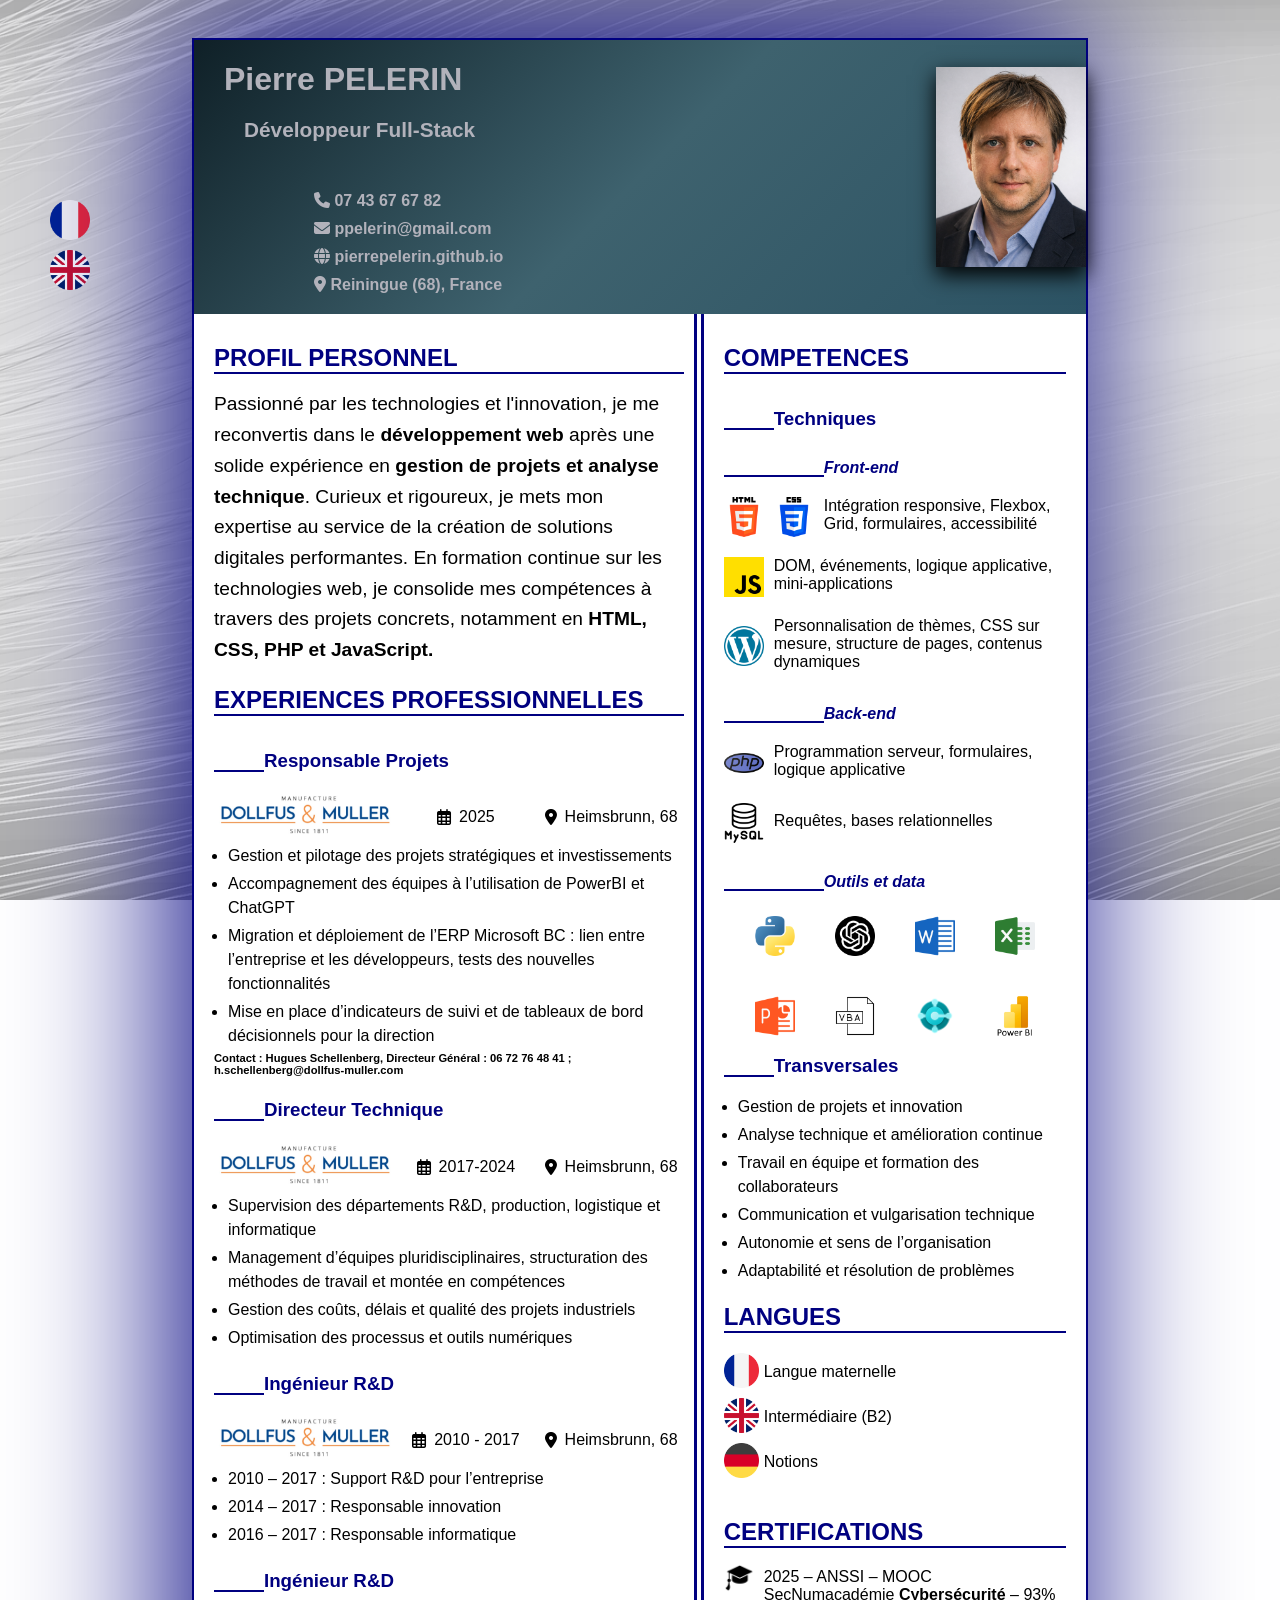
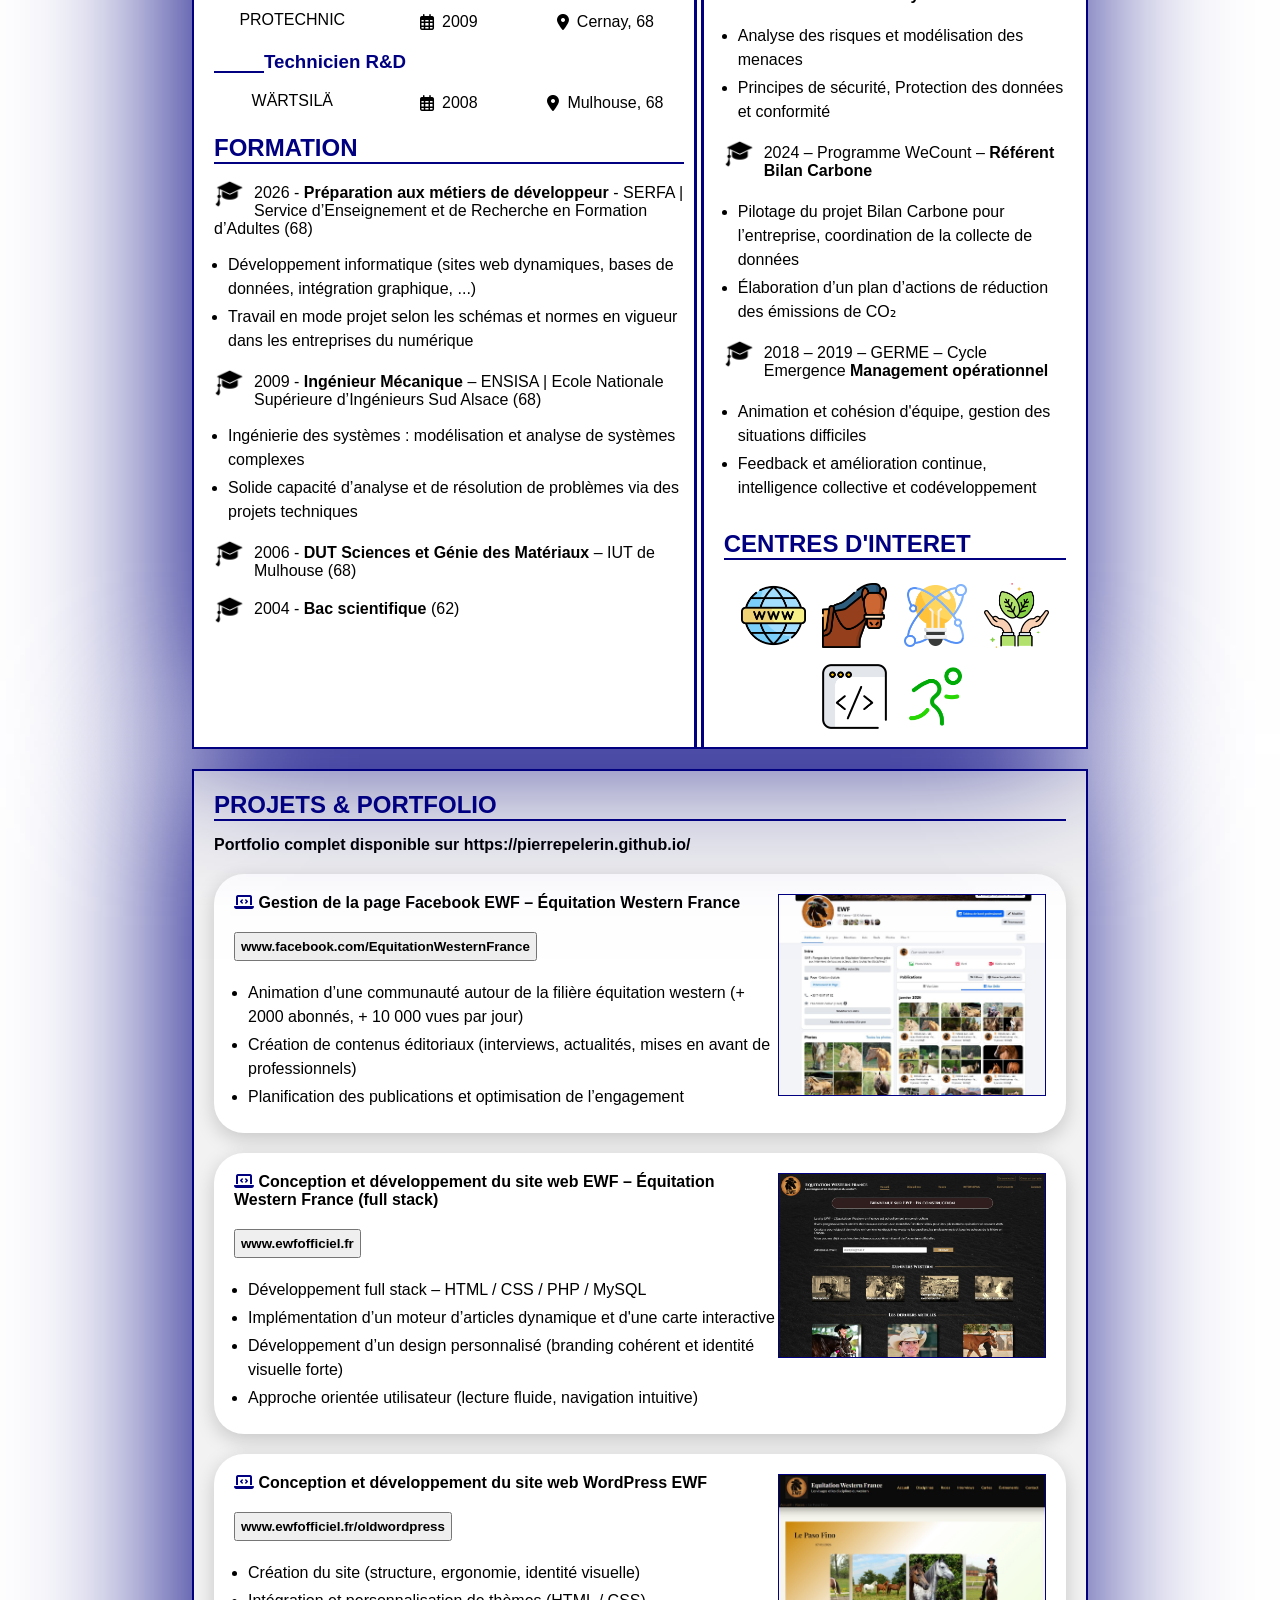
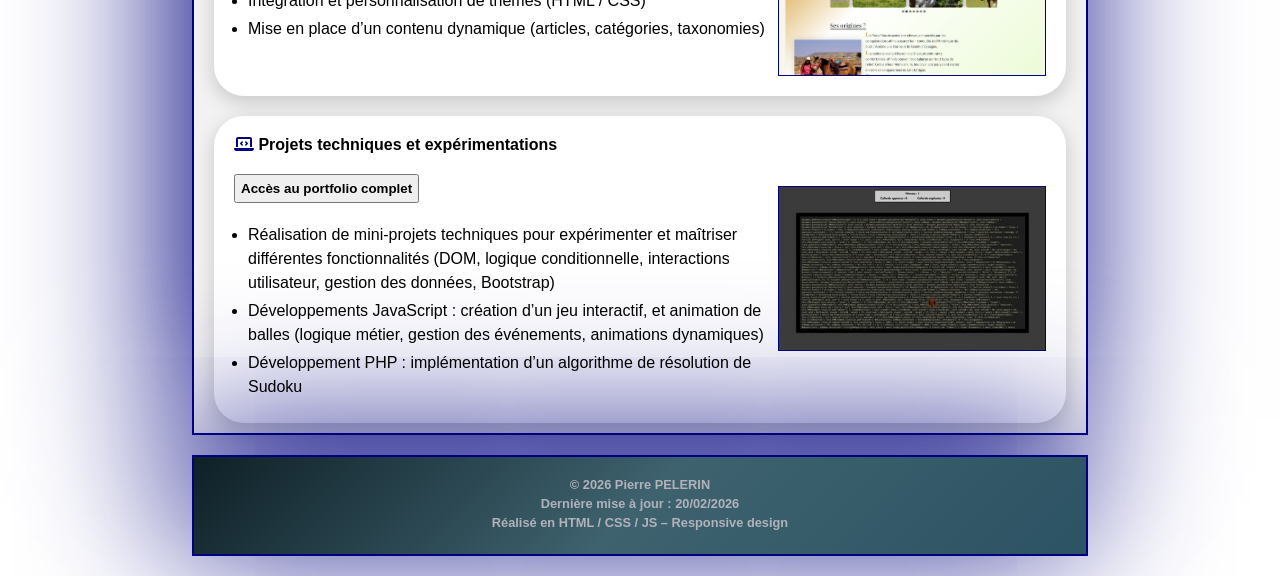
==== commit d5b5c628: "Add files via upload" ====
--- a/cv.html
+++ b/cv.html
@@ -271,7 +271,7 @@
                 <div class="cardProject">
                     <div>
                         <p><i class="fa-solid fa-laptop-code"></i> Conception et développement du site web WordPress EWF</p>
-                        <p class="linkProject"><a href="https://www.ewfofficiel.fr/old" target="_blank" rel="noopener noreferrer"><button class="buttonProject">www.ewfofficiel.fr/old</button></a></p>
+                        <p class="linkProject"><a href="https://www.ewfofficiel.fr/oldwordpress" target="_blank" rel="noopener noreferrer"><button class="buttonProject">www.ewfofficiel.fr/oldwordpress</button></a></p>
                         <ul>
                             <li class="listProjects">Création du site (structure, ergonomie, identité visuelle)</li>
                             <li class="listProjects">Intégration et personnalisation de thèmes (HTML / CSS)</li>
@@ -550,7 +550,7 @@
                 <div class="cardProject">
                     <div>
                         <p><i class="fa-solid fa-laptop-code"></i> EWF WordPress Website</p>
-                        <p class="linkProject"><a href="https://www.ewfofficiel.fr/old" target="_blank" rel="noopener noreferrer"><button class="buttonProject">www.ewfofficiel.fr/old</button></a></p>
+                        <p class="linkProject"><a href="https://www.ewfofficiel.fr/oldwordpress" target="_blank" rel="noopener noreferrer"><button class="buttonProject">www.ewfofficiel.fr/oldwordpress</button></a></p>
                         <ul>
                             <li class="listProjects">Website design (structure, UX, visual identity)</li>
                             <li class="listProjects">Theme integration and customization (HTML / CSS)</li>
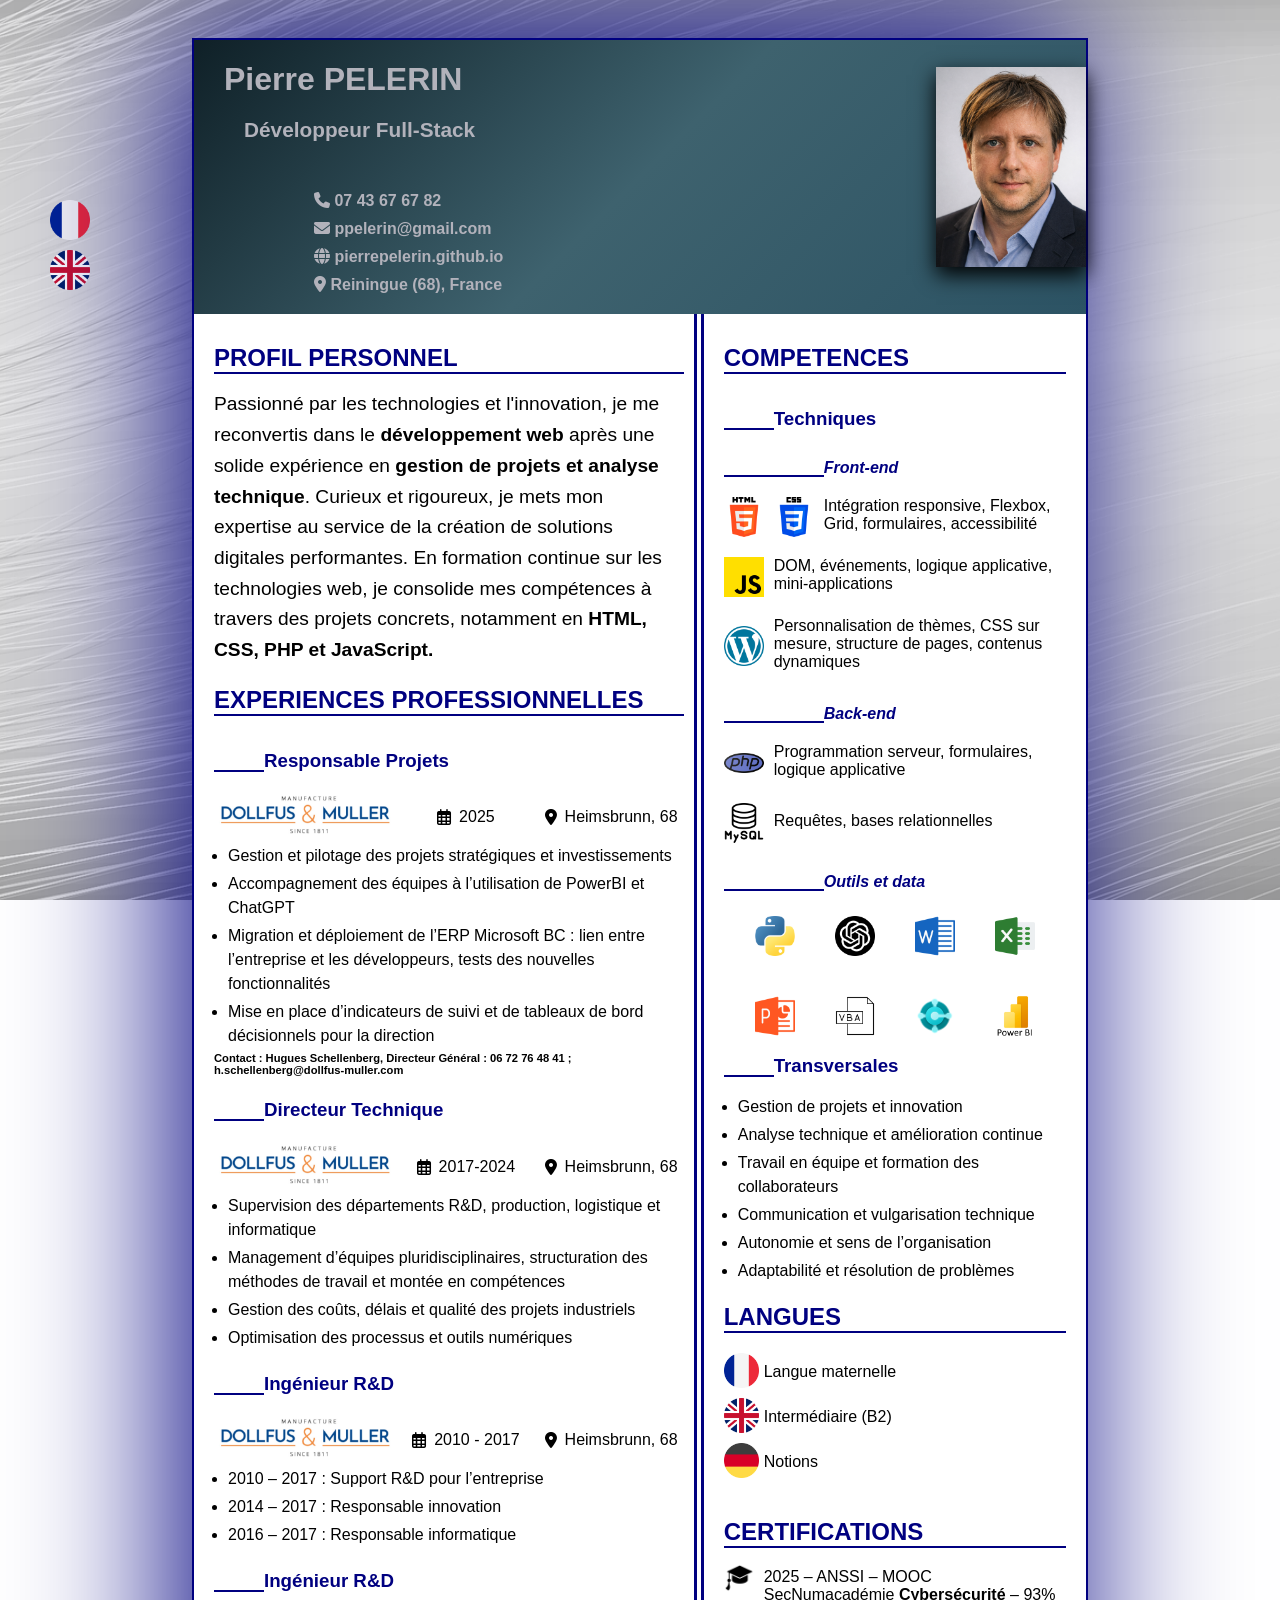
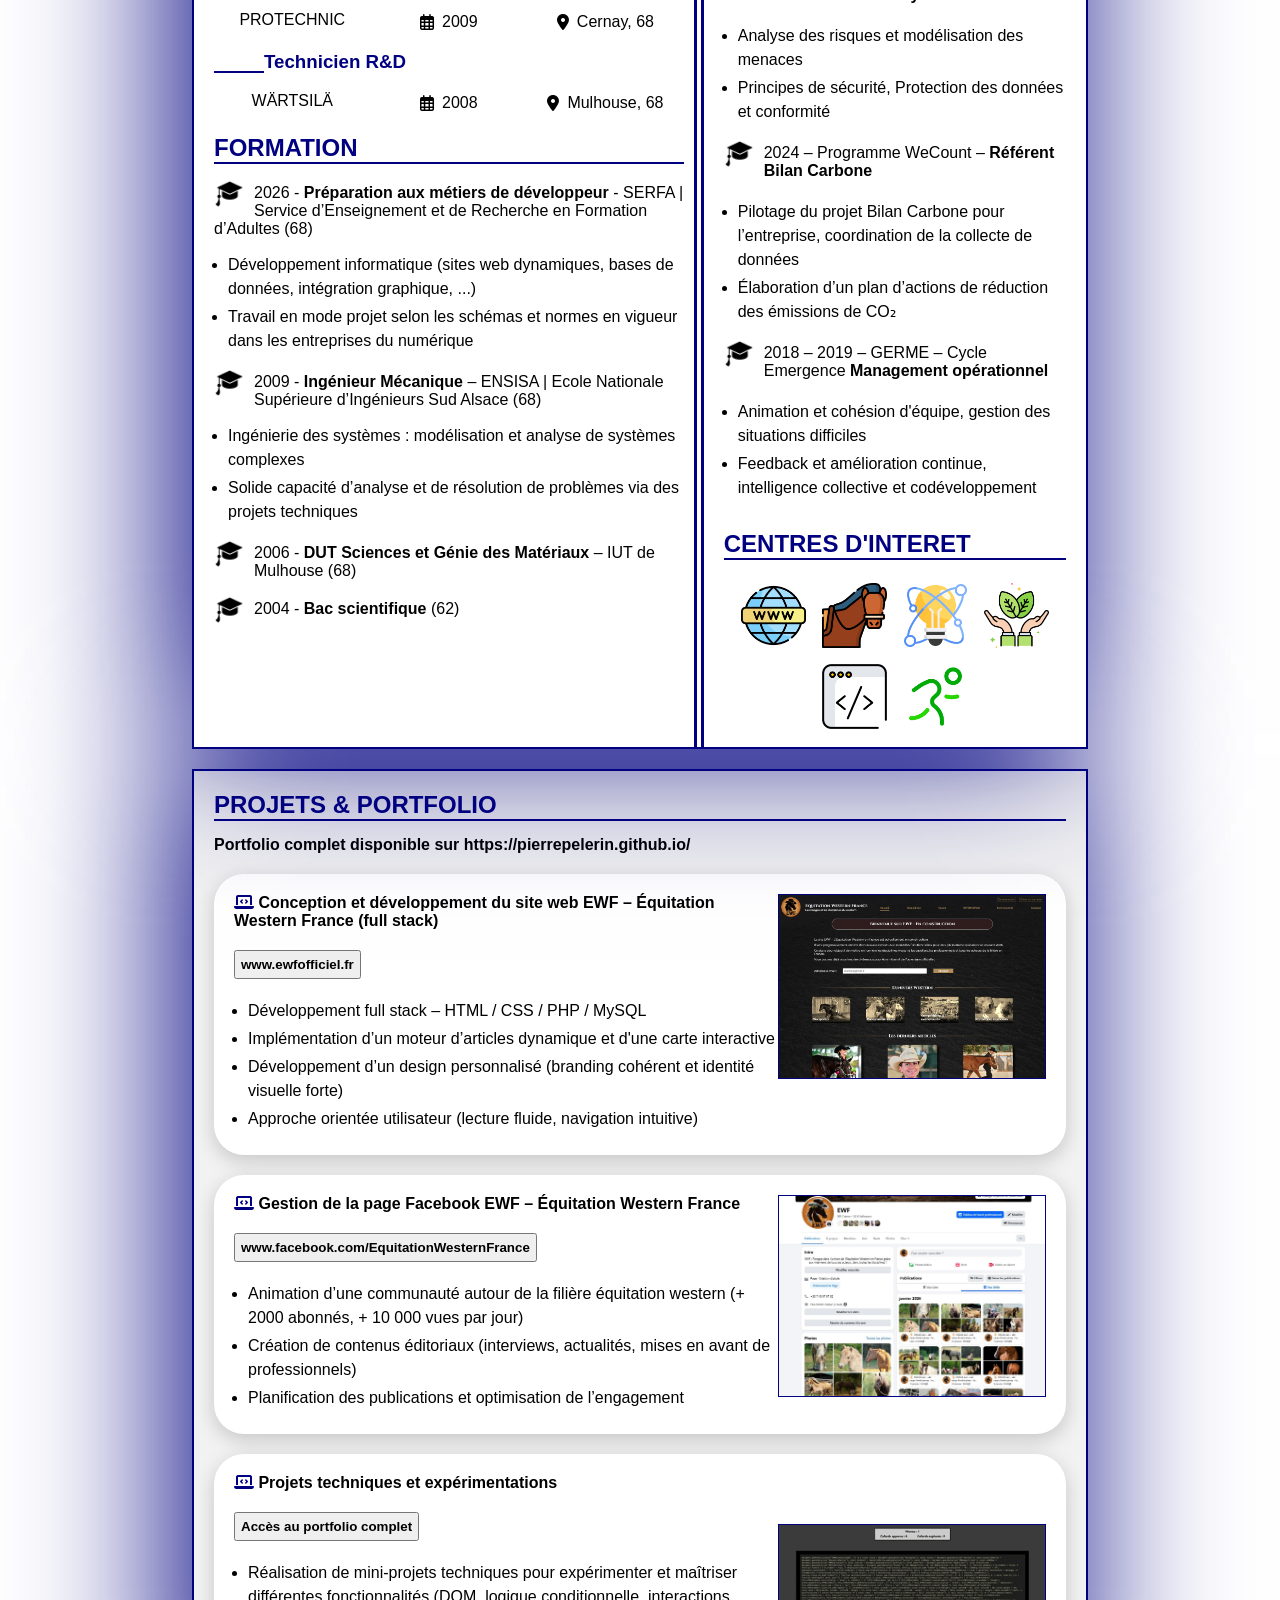
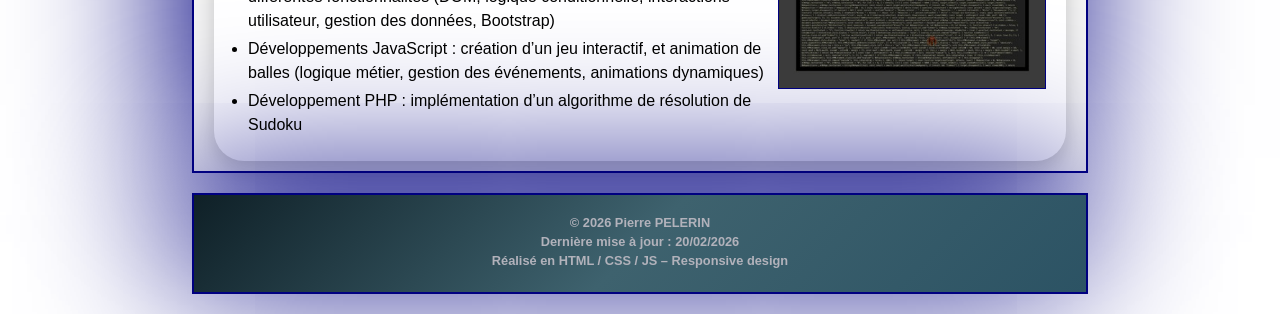
==== commit 61610084: "Add files via upload" ====
--- a/cv.html
+++ b/cv.html
@@ -237,20 +237,6 @@
             <div class="projects" id="fr-projets">
                 <h2>PROJETS & PORTFOLIO</h2>
                 <p>Portfolio complet disponible sur <a href="https://pierrepelerin.github.io/" target="_blank" rel="noopener noreferrer">https://pierrepelerin.github.io/</a></p>
-
-                <!-- ! Projet EWF Facebook -->
-                <div class="cardProject">
-                    <div>
-                        <p><i class="fa-solid fa-laptop-code"></i> Gestion de la page Facebook EWF – Équitation Western France</p>
-                        <p class="linkProject"><a href="https://www.facebook.com/EquitationWesternFrance" target="_blank" rel="noopener noreferrer"><button class="buttonProject">www.facebook.com/EquitationWesternFrance</button></a></p>
-                        <ul>
-                            <li class="listProjects">Animation d’une communauté autour de la filière équitation western (+ 2000 abonnés, + 10 000 vues par jour)</li>
-                            <li class="listProjects">Création de contenus éditoriaux (interviews, actualités, mises en avant de professionnels)</li>
-                            <li class="listProjects">Planification des publications et optimisation de l’engagement</li>
-                        </ul>
-                    </div>
-                    <img class="imageProject" src="projets/ewffb.jpg">
-                </div>
 
                 <!-- ! Projet EWF HTML -->
                 <div class="cardProject">
@@ -267,19 +253,18 @@
                     <img class="imageProject" src="projets/ewfhtml.jpg">
                 </div>
 
-                <!-- ! Projet EWF Wordpress -->
+                <!-- ! Projet EWF Facebook -->
                 <div class="cardProject">
                     <div>
-                        <p><i class="fa-solid fa-laptop-code"></i> Conception et développement du site web WordPress EWF</p>
-                        <p class="linkProject"><a href="https://www.ewfofficiel.fr/oldwordpress" target="_blank" rel="noopener noreferrer"><button class="buttonProject">www.ewfofficiel.fr/oldwordpress</button></a></p>
+                        <p><i class="fa-solid fa-laptop-code"></i> Gestion de la page Facebook EWF – Équitation Western France</p>
+                        <p class="linkProject"><a href="https://www.facebook.com/EquitationWesternFrance" target="_blank" rel="noopener noreferrer"><button class="buttonProject">www.facebook.com/EquitationWesternFrance</button></a></p>
                         <ul>
-                            <li class="listProjects">Création du site (structure, ergonomie, identité visuelle)</li>
-                            <li class="listProjects">Intégration et personnalisation de thèmes (HTML / CSS)</li>
-                            <li class="listProjects">Mise en place d’un contenu dynamique (articles, catégories, taxonomies)</li>
-
+                            <li class="listProjects">Animation d’une communauté autour de la filière équitation western (+ 2000 abonnés, + 10 000 vues par jour)</li>
+                            <li class="listProjects">Création de contenus éditoriaux (interviews, actualités, mises en avant de professionnels)</li>
+                            <li class="listProjects">Planification des publications et optimisation de l’engagement</li>
                         </ul>
                     </div>
-                    <img class="imageProject" src="projets/ewf.jpg">
+                    <img class="imageProject" src="projets/ewffb.jpg">
                 </div>
 
                 <!-- ! Divers projets -->
@@ -516,20 +501,6 @@
             <div class="projects">
                 <h2 id="en-projets">PROJECTS & PORTFOLIO</h2>
                 <p>Full portfolio available at: <a href="https://pierrepelerin.github.io/" target="_blank" rel="noopener noreferrer">https://pierrepelerin.github.io/</a></p>
-
-                <!-- ! Projet EWF Facebook -->
-                <div class="cardProject">
-                    <div>
-                        <p><i class="fa-solid fa-laptop-code"></i> Management of the EWF Facebook Page – Équitation Western France</p>
-                        <p class="linkProject"><a href="https://www.facebook.com/EquitationWesternFrance" target="_blank" rel="noopener noreferrer"><button class="buttonProject">www.facebook.com/EquitationWesternFrance</button></a></p>
-                        <ul>
-                            <li class="listProjects">Community management in the western riding sector (+2,000 followers, +10,000 daily views)</li>
-                            <li class="listProjects">Editorial content creation (interviews, news, professional spotlights)</li>
-                            <li class="listProjects">Content planning and engagement optimization</li>
-                        </ul>
-                    </div>
-                    <img class="imageProject" src="projets/ewffb.jpg">
-                </div>
 
                 <!-- ! Projet EWF HTML -->
                 <div class="cardProject">
@@ -546,18 +517,18 @@
                     <img class="imageProject" src="projets/ewfhtml.jpg">
                 </div>
 
-                <!-- ! Projet EWF Wordpress -->
+                <!-- ! Projet EWF Facebook -->
                 <div class="cardProject">
                     <div>
-                        <p><i class="fa-solid fa-laptop-code"></i> EWF WordPress Website</p>
-                        <p class="linkProject"><a href="https://www.ewfofficiel.fr/oldwordpress" target="_blank" rel="noopener noreferrer"><button class="buttonProject">www.ewfofficiel.fr/oldwordpress</button></a></p>
+                        <p><i class="fa-solid fa-laptop-code"></i> Management of the EWF Facebook Page – Équitation Western France</p>
+                        <p class="linkProject"><a href="https://www.facebook.com/EquitationWesternFrance" target="_blank" rel="noopener noreferrer"><button class="buttonProject">www.facebook.com/EquitationWesternFrance</button></a></p>
                         <ul>
-                            <li class="listProjects">Website design (structure, UX, visual identity)</li>
-                            <li class="listProjects">Theme integration and customization (HTML / CSS)</li>
-                            <li class="listProjects">Dynamic content management (posts, categories, taxonomies)</li>
+                            <li class="listProjects">Community management in the western riding sector (+2,000 followers, +10,000 daily views)</li>
+                            <li class="listProjects">Editorial content creation (interviews, news, professional spotlights)</li>
+                            <li class="listProjects">Content planning and engagement optimization</li>
                         </ul>
                     </div>
-                    <img class="imageProject" src="projets/ewf.jpg">
+                    <img class="imageProject" src="projets/ewffb.jpg">
                 </div>
             
                 <!-- ! Divers projets -->
